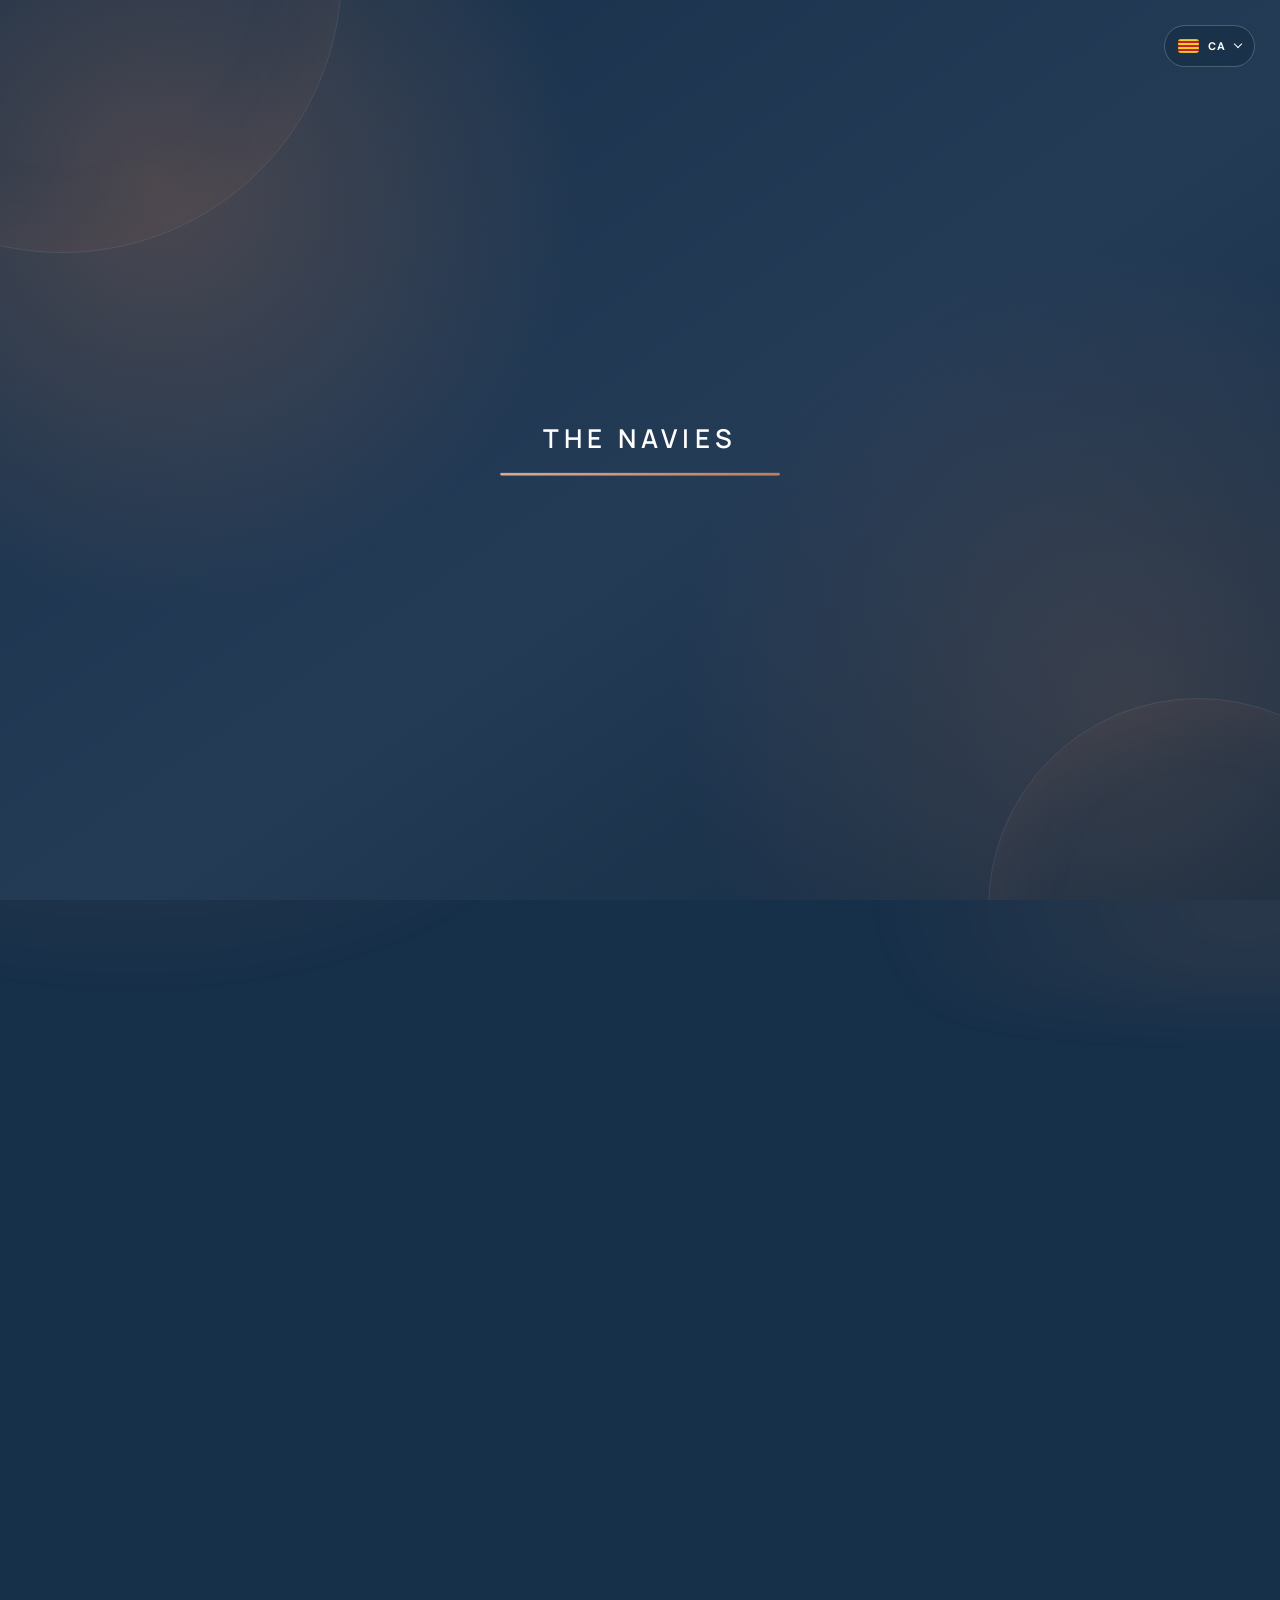
==== ca/index.html @ cb9a459d "Add files via upload" ====
<!doctype html>
<html lang="ca">
<head>
  <script>window.__naviesForcedLanguage="ca"</script>
  <meta charset="UTF-8">
  <meta name="viewport" content="width=device-width, initial-scale=1.0">
  <meta name="description" content="Set músics compartint un mateix escenari, donant nova vida als clàssics del rock i del pop amb energia, personalitat i un so propi. The Navies — Música en directe">
  <meta name="application-name" content="The Navies">
  <meta name="googlebot" content="notranslate">
  <meta property="og:site_name" content="The Navies">
  <meta property="og:title" content="The Navies">
  <meta property="og:type" content="website">
  <meta property="og:image" content="https://thenavies.com/icons/pwa-512.png">
  <meta property="og:locale" content="ca_ES">
  <meta name="twitter:title" content="The Navies">
  <meta name="twitter:image" content="https://thenavies.com/icons/pwa-512.png">
  <meta name="theme-color" content="#edf1f4">
  <meta http-equiv="Cache-Control" content="no-cache, no-store, must-revalidate">
  <meta http-equiv="Pragma" content="no-cache">
  <meta http-equiv="Expires" content="0">
  <meta name="navies-build" content="20261106-168">
  <title>The Navies</title>
  <link rel="canonical" href="https://thenavies.com/ca/">
  <link rel="alternate" hreflang="x-default" href="https://thenavies.com/">
  <link rel="alternate" hreflang="es" href="https://thenavies.com/es/">
  <link rel="alternate" hreflang="ca" href="https://thenavies.com/ca/">
  <link rel="alternate" hreflang="en" href="https://thenavies.com/en/">
  <link rel="alternate" hreflang="fr" href="https://thenavies.com/fr/">
  <link rel="alternate" hreflang="it" href="https://thenavies.com/it/">
  <link rel="icon" id="seasonal-favicon" href="../icons/favicon-512.png" type="image/png" sizes="512x512">
  <link rel="apple-touch-icon" href="../icons/apple-touch-icon-180.png?v=20261022-63" sizes="180x180">
  <link rel="manifest" href="../manifest.webmanifest?v=20261022-63">
  <meta name="apple-mobile-web-app-capable" content="yes">
  <meta name="apple-mobile-web-app-status-bar-style" content="default">
  <meta name="apple-mobile-web-app-title" content="The Navies">
  <script type="application/ld+json">
  {
    "@context": "https://schema.org",
    "@type": "MusicGroup",
    "@id": "https://thenavies.com/#music-group",
    "name": "The Navies",
    "url": "https://thenavies.com/",
    "logo": "https://thenavies.com/icons/pwa-512.png",
    "image": "https://thenavies.com/icons/pwa-512.png",
    "genre": ["Rock", "Pop", "Clásicos del rock y del pop", "Clàssics del rock i del pop", "Rock and pop classics"],
    "description": [
      { "@value": "Grupo de siete músicos jóvenes de La Sagrera que interpreta clásicos del rock y del pop en directo.", "@language": "es" },
      { "@value": "Grup de set músics joves de la Sagrera que interpreta clàssics del rock i del pop en directe.", "@language": "ca" },
      { "@value": "A seven-piece young band from La Sagrera performing rock and pop classics live.", "@language": "en" }
    ],
    "sameAs": [
      "https://instagram.com/thenaviesgroup",
      "https://youtube.com/@TheNavies"
    ]
  }
  </script>
  <script type="application/ld+json">
  {
    "@context": "https://schema.org",
    "@type": "WebSite",
    "@id": "https://thenavies.com/#website",
    "url": "https://thenavies.com/",
    "name": "The Navies",
    "alternateName": "The Navies",
    "publisher": { "@id": "https://thenavies.com/#music-group" }
  }
  </script>
  <script type="application/ld+json">
  {
    "@context": "https://schema.org",
    "@type": "WebPage",
    "@id": "https://thenavies.com/ca/#webpage",
    "url": "https://thenavies.com/ca/",
    "name": "The Navies",
    "headline": "The Navies",
    "isPartOf": { "@id": "https://thenavies.com/#website" },
    "about": { "@id": "https://thenavies.com/#music-group" },
    "primaryImageOfPage": { "@id": "https://thenavies.com/icons/pwa-512.png" }
  }
  </script>
  <style>html:not(.nav-ready) #main-nav>a::after{opacity:0!important}html.countdown-entry,html.countdown-entry body{background:#17304a!important}html.countdown-entry .countdown-landing{position:fixed;inset:0;background:#17304a}html.countdown-entry.countdown-entering .countdown-landing>*{visibility:hidden}@media(max-width:900px){html:not(.nav-ready) #main-nav{display:none!important}}</style>
  <script>if('scrollRestoration'in history)history.scrollRestoration='manual'</script>
  <script>try{const n=performance.getEntriesByType('navigation')[0],r=n&&n.type==='reload',c=!location.hash||location.hash==='#countdown',i=sessionStorage.getItem('the-navies-internal-navigation')==='1',v=sessionStorage.getItem('the-navies-countdown-revealed')==='1';if(c){document.documentElement.classList.add('countdown-entry');if(r||!(i&&v))document.documentElement.classList.add('countdown-welcome','countdown-entering','countdown-preloading')}}catch(e){}</script>
  <script>try{const b=document.querySelector('meta[name="navies-build"]').content;fetch(`${location.pathname}?comprobar=${Date.now()}`,{cache:'no-store'}).then(r=>r.text()).then(h=>{const n=h.match(/<meta name="navies-build" content="([^"]+)"/)?.[1];if(n&&n!==b){const u=new URL(location.href);u.searchParams.set('version',n);location.replace(u)}}).catch(()=>{})}catch(e){}</script>
  <script>try{const c={spring:'#F4A7C1',summer:'#FFD76A',autumn:'#C77B52',winter:'#A8DADC'},n=performance.getEntriesByType('navigation')[0],i=sessionStorage.getItem('the-navies-internal-navigation')==='1',k=i||(n&&n.type==='back_forward');sessionStorage.removeItem('the-navies-internal-navigation');if(!k)localStorage.removeItem('the-navies-season');const s=k&&localStorage.getItem('the-navies-season')||'autumn';window.__naviesInitialSeason=c[s]?s:'autumn';document.documentElement.dataset.season=window.__naviesInitialSeason;document.documentElement.style.setProperty('--accent',c[window.__naviesInitialSeason])}catch(e){document.documentElement.dataset.season='autumn'}</script>
  <link rel="preconnect" href="https://fonts.googleapis.com">
  <link rel="preconnect" href="https://fonts.gstatic.com" crossorigin>
  <link href="https://fonts.googleapis.com/css2?family=DM+Sans:wght@400;500;600&family=Manrope:wght@400;500;600;700&display=swap" rel="stylesheet">
  <link rel="preload" href="../script.js?v=20261106-168" as="script">
  <link rel="stylesheet" href="../styles.css?v=20261106-168">
  <link rel="stylesheet" href="../subpages.css?v=20261106-168">
  <script defer src="../script.js?v=20261106-168"></script>
  <script defer src="../admin-config.js?v=20261106-168"></script>
  <script defer src="../admin.js?v=20261106-168"></script>
  <script defer src="../portal.js?v=20261106-168"></script>
</head>
<body>
  <div class="noise" aria-hidden="true"></div>
  <div class="footer-quick-player quick-route-entering">
    <button class="footer-jump" type="button" aria-label="Abrir controles de música" aria-expanded="false"><svg class="footer-music-icon" viewBox="0 0 24 24" aria-hidden="true"><rect x="8" y="5" width="2.3" height="11" rx="1"/><rect x="17" y="3" width="2.3" height="11" rx="1"/><path d="M9 5 19 3v3L9 8Z"/><circle cx="6.8" cy="16.8" r="2.8"/><circle cx="15.8" cy="14.8" r="2.8"/></svg><svg class="footer-down-icon" viewBox="0 0 24 24" aria-hidden="true"><path d="m6 9 6 6 6-6"/></svg></button>
    <div class="footer-quick-menu"><button type="button" class="footer-quick-button footer-quick-toggle" aria-label="Reproducir música"><svg class="quick-play-icon" viewBox="0 0 24 24" aria-hidden="true"><path d="m8 5 11 7-11 7V5Z"/></svg><svg class="quick-pause-icon" viewBox="0 0 24 24" aria-hidden="true"><path d="M7 5h4v14H7zM13 5h4v14h-4z"/></svg></button><button type="button" class="footer-quick-button footer-quick-next" aria-label="Siguiente canción"><svg viewBox="0 0 24 24" aria-hidden="true"><path d="m12 7 7 5-7 5V7ZM5 7l7 5-7 5V7Z"/></svg></button></div>
    <span class="footer-quick-track" aria-live="polite"></span>
  </div>
  <section class="countdown-landing" id="countdown-landing" aria-labelledby="countdown-title">
    <div class="countdown-orb countdown-orb-one" aria-hidden="true"></div>
    <div class="countdown-orb countdown-orb-two" aria-hidden="true"></div>
    <div class="countdown-preloader" aria-hidden="true"><strong>THE NAVIES</strong><span><i></i></span></div>
    <div class="countdown-welcome-panel" id="countdown-welcome">
      <p class="countdown-welcome-eyebrow">THE NAVIES</p>
      <h2 data-i18n="countdownWelcomeTitle">Alguna cosa està a punt de sonar</h2>
      <p data-i18n="countdownWelcomeCopy">El 21 de novembre, set músics i un escenari t’esperen a Plaza Masadas. La resta, l’hauràs de descobrir en directe.</p>
      <button class="countdown-start" id="countdown-start" type="button"><span data-i18n="countdownWelcomeStart">Descobrir</span><span aria-hidden="true">→</span></button>
    </div>
    <div class="countdown-content">
      <p class="countdown-brand">THE NAVIES<span>.</span></p>
      <p class="countdown-kicker"><i></i><span data-i18n="countdownKicker">Pròxim concert</span></p>
      <h2 id="countdown-title" data-i18n="sagreraHomeName">Festes de La Sagrera</h2>
      <div class="countdown-event-details">
        <span><small data-i18n="countdownDateLabel">Data</small><strong data-i18n="countdownEventDate">21 DE NOVEMBRE</strong></span>
        <span><small data-i18n="countdownTimeLabel">Hora</small><strong data-i18n="countdownEventTime">13:30</strong></span>
        <span><small data-i18n="countdownPlaceLabel">Lloc</small><strong data-i18n="countdownEventVenue">PLAZA MASADAS</strong></span>
      </div>
      <div class="countdown-clock" role="timer" aria-label="Cuenta atrás para el concierto">
        <span><strong data-countdown-unit="days">00</strong><small data-i18n="countdownDays">Dies</small></span>
        <i>:</i>
        <span><strong data-countdown-unit="hours">00</strong><small data-i18n="countdownHours">Hores</small></span>
        <i>:</i>
        <span><strong data-countdown-unit="minutes">00</strong><small data-i18n="countdownMinutes">Minuts</small></span>
        <i>:</i>
        <span><strong data-countdown-unit="seconds">00</strong><small data-i18n="countdownSeconds">Segons</small></span>
      </div>
      <div class="countdown-actions">
        <button class="countdown-enter" id="countdown-enter" type="button"><span data-i18n="countdownEnter">Anar a l’inici</span><span>↗</span></button>
      </div>
    </div>
      <button class="countdown-volume" id="countdown-volume" type="button" aria-pressed="false" aria-label="Silenciar música">
        <svg viewBox="0 0 24 24" aria-hidden="true">
          <path class="speaker-body" d="M4 10v4h4l5 4V6l-5 4H4Z"></path>
          <path class="sound-wave" d="M16 9.2a4 4 0 0 1 0 5.6M18.5 6.8a7.3 7.3 0 0 1 0 10.4"></path>
          <path class="mute-slash" d="M5 5l14 14"></path>
        </svg>
      </button>
      <audio id="countdown-audio" preload="auto" playsinline></audio>
  </section>
  <header class="site-header">
    <div class="header-left">
      <div class="language-picker" id="language-picker">
      <button class="language-trigger" type="button" aria-expanded="false" aria-haspopup="listbox" aria-controls="language-menu" aria-label="Seleccionar idioma">
        <span class="flag flag-ca" aria-hidden="true"></span>
        <strong>CA</strong>
        <span class="language-chevron" aria-hidden="true"></span>
      </button>
      <div class="language-menu" id="language-menu" role="listbox" aria-label="Seleccionar idioma" hidden>
        <button type="button" role="option" data-language="ca" aria-selected="true"><span class="flag flag-ca" aria-hidden="true"></span><span>Català</span><small>CA</small></button>
        <button type="button" role="option" data-language="es" aria-selected="false"><span class="flag flag-es" aria-hidden="true"></span><span>Español</span><small>ES</small></button>
        <button type="button" role="option" data-language="en" aria-selected="false"><span class="flag flag-en" aria-hidden="true"></span><span>English</span><small>EN</small></button>
        <button type="button" role="option" data-language="fr" aria-selected="false"><span class="flag flag-fr" aria-hidden="true"></span><span>Français</span><small>FR</small></button>
        <button type="button" role="option" data-language="it" aria-selected="false"><span class="flag flag-it" aria-hidden="true"></span><span>Italiano</span><small>IT</small></button>
      </div>
      </div>
      
<button class="account-trigger" type="button" aria-label="Iniciar sesión"><span class="account-guest" aria-hidden="true"><svg viewBox="0 0 24 24"><circle cx="12" cy="8" r="3.25"></circle><path d="M5.5 19c.65-3.6 3-5.5 6.5-5.5s5.85 1.9 6.5 5.5"></path></svg></span><span class="account-avatar" hidden></span></button>
    </div>
    <h1 class="brand-heading brand-center"><a class="brand" href="#inicio" data-route="home" aria-label="The Navies, inicio">THE NAVIES<span aria-hidden="true">.</span></a></h1>
    <nav id="main-nav" aria-label="Navegación principal">
      <a href="#inicio" data-route="home" data-i18n="navHome">Inici</a>
      <a href="#navies-live" data-route="navies-live" data-i18n="navVideos">Navies Live</a>
      <a href="#espacio-navy" data-route="espacio-navy" data-i18n="navSpace">Espai Navy</a>
    </nav>
    <button class="menu-toggle" type="button" aria-expanded="false" aria-controls="main-nav">
      <span></span><span></span><span></span><span class="sr-only">Abrir menú</span>
    </button>
  </header>

  

  <main class="page-view" id="page-home" data-page-view="home">
    <section class="hero" id="inicio">
      <div class="hero-copy reveal">
        <p class="eyebrow"><span></span> <span data-i18n="genreLine">Rock · Pop · Clàssics</span></p>
        <p class="hero-title" data-i18n-html="heroTitle">Clàssics de sempre.<br><em>En directe, com mai.</em></p>
        <p class="hero-intro" data-i18n="heroIntro">Som set músics joves units per les ganes de tocar en directe i portar clàssics del rock i del pop a cada escenari amb energia i personalitat.</p>
        <div class="hero-actions" data-nosnippet>
          <a class="button button-primary" href="#directo" data-scroll-target="directo"><span data-i18n="nextShow">Pròxim concert</span> <span>↓</span></a>
        </div>
      </div>

      <div class="hero-art reveal" aria-label="Composición gráfica abstracta de The Navies">
        <div class="orbit orbit-one"></div>
        <div class="orbit orbit-two"></div>
        <div class="disc disc-back"><span>THE NAVIES — LIVE MUSIC</span></div>
        <div class="disc disc-front">
          <div class="wave" aria-hidden="true"><i></i><i></i><i></i><i></i><i></i><i></i><i></i><i></i><i></i><i></i><i></i></div>
          <b>TN</b><small>EST. 2026</small>
        </div>
        <div class="floating-note">PLAY IT<br><strong>LOUD</strong></div>
      </div>

    </section>

    <section class="next-show section-pad" id="directo">
      <div class="section-heading reveal">
        <p class="eyebrow"><span></span> <span data-i18n="liveLabel">En directe</span></p>
        <h2 data-i18n-html="liveTitle">El nostre pròxim concert<br>comença aquí.</h2>
      </div>

      <!-- EDITAR: Sustituye este bloque con los datos del próximo concierto -->
      <article class="featured-show reveal">
        <div class="date-block" data-nosnippet><strong>21</strong><span>NOV<br>2026</span></div>
        <div class="show-info">
          <span class="status" data-nosnippet><i></i><span data-i18n="nextShow">Pròxim concert</span></span>
          <h3 data-i18n="sagreraHomeName">Festes de La Sagrera</h3>
          <p><span data-i18n="time" data-nosnippet>13:30h</span><span data-nosnippet> · </span><span data-i18n="venue">Plaça Masadas</span></p>
        </div>
      </article>
      <div class="show-list reveal">
<article><time data-nosnippet><strong>—</strong><span class="date-meta"><b data-i18n="christmasMonth">DES</b><small>2026</small></span></time><div><h3 data-i18n="christmasTitle">Concert de Nadal</h3></div><span data-i18n="comingSoon" data-nosnippet>Pròximament</span></article>
        <article><time data-nosnippet><strong>—</strong><span class="date-meta"><b data-i18n="aprilMonth">ABR</b><small>2027</small></span></time><div><h3 data-i18n="springFestTitle">Festes de la Primavera</h3><p data-i18n="venue">Plaça Masadas</p></div><span data-i18n="comingSoon" data-nosnippet>Pròximament</span></article>
        <article><time data-nosnippet><strong>—</strong><span class="date-meta"><b data-i18n="juneMonth">JUN</b><small>2027</small></span></time><div><h3 data-i18n="endCourseTitle">Concert de Final de Curs</h3></div><span data-i18n="comingSoon" data-nosnippet>Pròximament</span></article>
      </div>
    </section>

    <section class="sound section-pad" id="sonido">
      <div class="sound-stage reveal">
        <div class="sound-copy">
          <p class="eyebrow light"><span></span> <span data-i18n="soundLabel">El nostre so</span></p>
          <h2 data-i18n-html="soundTitle">Bones cançons.<br><em>Millor en directe.</em></h2>
          <p data-i18n="soundBody">Una barreja de clàssics del rock, grans cançons pop i aquells himnes que tothom reconeix des del primer acord. Set músics, veus compartides i un directe pensat per connectar, cantar i gaudir junts.</p>
          <p class="sound-signature" data-i18n="soundSignature">Set músics · Un únic escenari</p>
          <p class="setlist-example"><small data-i18n="exampleNote">Exemples orientatius; el repertori pot variar.</small></p>
        </div>
        <div class="genre-stack" aria-label="Estilos musicales">
          <div><span>POP</span><strong>Shake It Off</strong><small data-i18n="popStyle">Pop enèrgic, ritme i una tornada per cantar plegats</small></div>
          <div><span>ROCK</span><strong>The Final Countdown</strong><small data-i18n="anthemStyle">Guitarres, teclats i tota la força d’un gran himne</small></div>
          <div><span data-i18n="classicLabel">CLÀSSIC</span><strong>Have You Ever Seen the Rain?</strong><small data-i18n="rockStyle">Una cançó atemporal, directa i reconeixible des del primer acord</small></div>
        </div>
      </div>
    </section>

    <section class="about section-pad" id="banda">
      <div class="about-copy reveal">
        <p class="eyebrow"><span></span> The band</p>
        <h2 data-i18n-html="bandTitle">Set músics.<br>Un sol corrent.</h2>
        <!-- EDITAR: Texto biográfico provisional -->
        <p data-i18n="bandBody">Som set joves apassionats per la música, units per les ganes de tocar, aprendre i gaudir junts sobre l’escenari. Cada veu i cada instrument formen part de The Navies amb el mateix pes.</p>
        <p class="band-collaboration" data-i18n-html="bcnIntro">En aquest camí comptem amb la col·laboració de <strong class="bcn-highlight">BCN Fusió</strong>, que ens acompanya i ens ajuda a continuar creixent com a banda.</p>
      </div>
      <div class="members">
        <article class="member reveal" role="button" tabindex="0" data-member="vocals"><div class="avatar"><span class="instrument-word" data-i18n="visualVocals">Veus</span></div><div><h3 data-i18n="groupVocals">Tres cantants</h3><p data-i18n="groupVocalsCopy">Tres veus per a melodies, harmonies i cors.</p></div></article>
        <article class="member reveal" role="button" tabindex="0" data-member="bass"><div class="avatar alt"><span class="instrument-word" data-i18n="visualBass">Baix</span></div><div><h3 data-i18n="groupBass">Una baixista</h3><p data-i18n="groupBassCopy">La base greu que uneix ritme i harmonia.</p></div></article>
        <article class="member reveal" role="button" tabindex="0" data-member="guitar"><div class="avatar warm"><span class="instrument-word" data-i18n="visualGuitar">Guitarra</span></div><div><h3 data-i18n="groupGuitar">Un guitarrista</h3><p data-i18n="groupGuitarCopy">Riffs, acords i el caràcter rock del grup.</p></div></article>
        <article class="member reveal" role="button" tabindex="0" data-member="keys"><div class="avatar pale"><span class="instrument-word" data-i18n="visualKeys">Teclats</span></div><div><h3 data-i18n="groupKeys">Pau Fermosel</h3><p data-i18n="groupKeysCopy">Pianos, sintetitzadors i capes de so.</p></div></article>
        <article class="member reveal" role="button" tabindex="0" data-member="drums"><div class="avatar"><span class="instrument-word" data-i18n="visualDrums">Bateria</span></div><div><h3 data-i18n="groupDrums">Pau Escobedo</h3><p data-i18n="groupDrumsCopy">El pols que sosté i impulsa tot el directe.</p></div></article>
      </div>
    </section>

    <section class="manifesto" aria-label="Manifiesto">
      <div class="marquee" aria-hidden="true"><span>TURN IT UP · THE NAVIES · LIVE &amp; LOUD · </span><span>TURN IT UP · THE NAVIES · LIVE &amp; LOUD · </span></div>
    </section>

    <section class="contact section-pad" id="contacto">
      <div class="contact-card reveal">
        <div class="contact-copy">
          <p class="eyebrow light"><span></span> <span data-i18n="contactLabel">Contacte</span></p>
          <h2 data-i18n-html="contactTitle">Parlem.</h2>
          <p data-i18n="contactBody">Si vols explicar-nos una proposta o parlar amb nosaltres, escriu-nos. Et respondrem tan aviat com sigui possible.</p>
          <a class="email-link" href="mailto:contacte@thenavies.com">contacte@thenavies.com <span>↗</span></a>
          <div class="socials">
            <a href="https://instagram.com/thenaviesgroup" target="_blank" rel="noopener" aria-label="Instagram de The Navies">Instagram ↗</a>
            <a href="https://youtube.com/@TheNavies" target="_blank" rel="noopener" aria-label="YouTube de The Navies">YouTube ↗</a>
          </div>
        </div>
        <form class="contact-form" id="contact-form">
          <div class="form-row form-row-names">
            <label><span data-i18n="formName">Nom</span><input name="name" type="text" autocomplete="given-name" required></label>
            <label><span data-i18n="formSurname">Cognoms</span><input name="surname" type="text" autocomplete="family-name" required></label>
          </div>
          <label><span data-i18n="formEmail">Correu electrònic</span><input name="email" type="email" autocomplete="email" required></label>
          <p class="form-label" data-i18n="formPhone">Telèfon (opcional)</p>
          <div class="phone-field">
            <label class="sr-only" for="phone-prefix" data-i18n="formPrefix">Prefix internacional</label>
            <select id="phone-prefix" name="phonePrefix" aria-label="Prefijo internacional">
              <option value="+34" selected>🇪🇸 +34</option>
              <option value="+376">🇦🇩 +376</option>
              <option value="+33">🇫🇷 +33</option>
              <option value="+39">🇮🇹 +39</option>
              <option value="+351">🇵🇹 +351</option>
              <option value="+44">🇬🇧 +44</option>
              <option value="+49">🇩🇪 +49</option>
              <option value="+41">🇨🇭 +41</option>
              <option value="+1">🇺🇸 +1</option>
            </select>
            <label class="sr-only" for="phone-number" data-i18n="formPhoneNumber">Número de telèfon</label>
            <input id="phone-number" name="phone" type="tel" autocomplete="tel-national" inputmode="tel">
          </div>
          <label><span data-i18n="formMessage">Missatge</span><textarea name="message" rows="5" required></textarea></label>
          <button class="form-submit" type="submit"><span data-i18n="formSubmit">Obrir el correu preparat</span> <span>↗</span></button>
          <p class="form-note" data-i18n="formNote">Revisaràs i enviaràs el missatge des de la teva aplicació de correu.</p>
        </form>
      </div>
    </section>
  </main>


  <section class="page-view subpage media-page" id="page-navies-live" data-page-view="navies-live" hidden>
    <div class="view-main"><section class="tv-coming-soon reveal"><p class="eyebrow light"><span></span> NAVIES LIVE</p><h1 data-i18n-html="tvSoonTitle">Estem afinant<br><em>la pantalla.</em></h1><p data-i18n="tvSoonCopy">Aviat publicarem aquí els primers vídeos de The Navies.</p><span class="tv-signal" aria-hidden="true"><i></i><i></i><i></i><i></i><i></i></span></section></div>
  </section>

  <section class="page-view subpage space-page" id="page-espacio-navy" data-page-view="espacio-navy" hidden>
    <div class="space-shell"><div class="space-entry"><div class="space-intro reveal"><div><p class="eyebrow"><span></span><span data-i18n="privateArea">Àrea privada de la banda</span></p><h1 data-i18n-html="spaceTitle">Espai<br><em>Navy.</em></h1><p data-i18n="spaceIntro">Partitures, repertoris i dates importants organitzats en un mateix lloc.</p></div></div>
    <section class="login-panel reveal" id="login"><h2 data-i18n="memberAccess">Accés de membres</h2><p data-i18n="loginCopy">Introdueix les credencials per accedir a l’espai intern.</p><form class="login-form" id="login-form"><input name="username" autocomplete="username" autocapitalize="none" spellcheck="false" placeholder="Usuario" required><input name="password" type="password" autocomplete="current-password" autocapitalize="none" spellcheck="false" placeholder="Contraseña" required><button type="submit" data-i18n="enterSpace">Entrar</button></form><p class="login-error" id="login-error" aria-live="polite"></p></section>
    </div>
    <section class="member-dashboard" id="member-dashboard" hidden>
      <div class="dashboard-bar reveal"><div><p class="eyebrow"><span></span><span data-i18n="memberArea">Espai de membres</span></p><h2><span data-i18n="hello">Hola</span>, <span id="member-name">Navy</span>.</h2></div></div>
      <div class="dashboard-grid">
        <article class="private-card repertoire-card reveal">
          <div class="card-heading"><div><p class="card-kicker">21 NOV · 2026</p><h3 data-i18n="sagreraFestName">Festes de La Sagrera 2026</h3></div><span class="concert-status" data-i18n="nextShow">Pròxim concert</span></div>
          <p data-i18n="concertScoresCopy">Partitures i materials organitzats segons el repertori del concert.</p>
          <div class="setlist">
            <div class="song-row"><span class="song-number">01</span><strong>Shake It Off</strong><div class="material-tags" data-score-song="shake-it-off"></div></div>
            <div class="song-row"><span class="song-number">02</span><strong>...Baby One More Time</strong><div class="material-tags" data-score-song="baby-one-more-time"></div></div>
            <div class="song-row"><span class="song-number">03</span><strong>Sweet Caroline</strong><div class="material-tags" data-score-song="sweet-caroline"></div></div>
            <div class="song-row"><span class="song-number">04</span><strong>Don't Look Back In Anger</strong><div class="material-tags" data-score-song="dont-look-back-in-anger"></div></div>
            <div class="song-row"><span class="song-number">05</span><strong>The Final Countdown</strong><div class="material-tags" data-score-song="the-final-countdown"></div></div>
            <div class="song-row"><span class="song-number">06</span><strong>Have You Ever Seen The Rain?</strong><div class="material-tags" data-score-song="have-you-ever-seen-the-rain"></div></div>
            <div class="song-row"><span class="song-number">07</span><strong>The Final Countdown (Reprise)</strong><div class="material-tags" data-score-song="the-final-countdown-reprise"></div></div>
          </div>
        </article>
        <article class="private-card calendar-card reveal">
          <div class="card-heading"><div><p class="card-kicker">OCT — NOV · 2026</p><h3 data-i18n="importantDates">Dates importants</h3></div></div>
          <p data-i18n="calendarCopy">Assajos i actuacions previstes per preparar les Festes de La Sagrera.</p>
          <div class="event-list">
            <div class="event-item"><time datetime="2026-10-16"><strong>16</strong><span>OCT</span></time><div><b data-i18n="rehearsal">Assaig</b><small data-i18n="rehearsalTime">17:30h</small></div></div>
            <div class="event-item"><time datetime="2026-10-23"><strong>23</strong><span>OCT</span></time><div><b data-i18n="rehearsal">Assaig</b><small data-i18n="rehearsalTime">17:30h</small></div></div>
            <div class="event-item"><time datetime="2026-11-06"><strong>06</strong><span>NOV</span></time><div><b data-i18n="rehearsal">Assaig</b><small data-i18n="rehearsalTime">17:30h</small></div></div>
            <div class="event-item"><time datetime="2026-11-07"><strong>07</strong><span>NOV</span></time><div><b data-i18n="extraRehearsal">Assaig Extra</b><small>18:00h</small></div></div>
            <div class="event-item"><time datetime="2026-11-13"><strong>13</strong><span>NOV</span></time><div><b data-i18n="rehearsal">Assaig</b><small data-i18n="rehearsalTime">17:30h</small></div></div>
            <div class="event-item"><time datetime="2026-11-14"><strong>14</strong><span>NOV</span></time><div><b data-i18n="extraRehearsal">Assaig Extra</b></div></div>
            <div class="event-item highlight"><time datetime="2026-11-20"><strong>20</strong><span>NOV</span></time><div><b data-i18n="dressRehearsal">Assaig General</b><small data-i18n="rehearsalTime">17:30h</small></div></div>
            <div class="event-item concert"><time datetime="2026-11-21"><strong>21</strong><span>NOV</span></time><div><b data-i18n="sagreraFestName">Festes de La Sagrera 2026</b><small>13:30h · Plaza Masadas</small></div></div>
          </div>
          <div class="calendar-useful-links">
          <h4 data-i18n="usefulLinks">Enlaces útiles</h4>
          <div class="useful-links-list">
            <a href="https://drive.google.com/drive/folders/1q_XGlt-PRw3ymWBn_mTIBS6Ul4XQuo0L?usp=drive_link" target="_blank" rel="noopener"><b>Google Drive</b><i aria-hidden="true">↗</i></a>
            <a href="https://open.spotify.com" target="_blank" rel="noopener"><b>Spotify</b><i aria-hidden="true">↗</i></a>
            <a href="https://music.apple.com" target="_blank" rel="noopener"><b>Apple Music</b><i aria-hidden="true">↗</i></a>
          </div>
          </div>
        </article>
      </div>
    </section></div>
  </section>

  <dialog class="audio-dialog" id="audio-dialog">
    <button class="audio-dialog-close" type="button" aria-label="Cerrar">×</button>
    <p class="eyebrow"><span></span> AUDIO DEL REPERTORIO</p>
    <div class="audio-art" aria-hidden="true"><span></span><span></span><span></span><span></span><span></span></div>
    <h2 id="audio-dialog-title">Canción</h2>
    <audio id="audio-player" controls preload="metadata"></audio>
    <a class="audio-dialog-download" id="audio-dialog-download" href="#" download>Descargar audio ↓</a>
  </dialog>

  <dialog class="member-dialog" id="member-dialog">
    <button class="dialog-close" type="button" aria-label="Cerrar">×</button>
    <p class="eyebrow"><span></span> <span data-i18n="memberLabel">La banda</span></p>
    <h2 id="dialog-name"></h2>
    <p class="dialog-bio" id="dialog-bio"></p>
    <a class="dialog-social" id="dialog-social" href="https://instagram.com/_pauescobedo" target="_blank" rel="noopener" hidden>Instagram Pau ↗</a>
    <small data-i18n="provisionalBio">Així es completa el so de The Navies.</small>
  </dialog>

  <footer>
    <a class="brand" href="#inicio" data-route="home">THE NAVIES<span>.</span></a>
    <p class="footer-copyright">© <span id="year"></span> The Navies<span data-i18n="rightsReserved">Tots els drets reservats</span></p>
    <p class="footer-credit"><span data-i18n="collaboration">Amb la col·laboració de</span> <a href="https://bcnfusio.cat" target="_blank" rel="noopener">BCN Fusió ↗</a></p>
  </footer>

</body>
</html>
---- styles.css ----
@property --accent {
  syntax: "<color>";
  inherits: true;
  initial-value: #C77B52;
}

:root {
  --ink: #243B56;
  --ink-deep: #0d2a43;
  --ink-soft: #45647b;
  --sky: #d8e5ec;
  --paper: #f4f6f5;
  --line: rgba(23, 60, 91, .16);
  --accent: #C77B52;
  --accent-disc: #A55332;
  --accent-contrast: #fff;
  --player-accent:#8E4328;
  --player-contrast:#fff;
  --lime: var(--accent);
  --white: #fff;
  --radius: 28px;
}
:root[data-season="spring"] { --accent-contrast:#0d2a43; --accent-disc:#C93F73; --player-accent:#F4A7C1; --player-contrast:#0d2a43; }
:root[data-season="summer"] { --accent-contrast:#0d2a43; --accent-disc:#D7A522; --player-accent:#FFD76A; --player-contrast:#0d2a43; }
:root[data-season="autumn"] { --accent-contrast:#fff; --accent-disc:#8E4328; --player-accent:#8E4328; --player-contrast:#fff; }
:root[data-season="winter"] { --accent-contrast:#0d2a43; --accent-disc:#287F9E; --player-accent:#A8DADC; --player-contrast:#0d2a43; }
:root.theme-ready { transition: --accent .45s ease; }

* { box-sizing: border-box; }
html { min-height:100%; scroll-behavior:smooth; scroll-padding-top:96px; scrollbar-width:thin; scrollbar-color:var(--accent-disc) color-mix(in srgb,var(--ink) 7%,var(--paper)); overscroll-behavior-y:none; background:var(--paper); -webkit-overflow-scrolling:touch; }
::-webkit-scrollbar { width:11px; }
::-webkit-scrollbar-track { background:color-mix(in srgb,var(--ink) 7%,var(--paper)); }
::-webkit-scrollbar-thumb { min-height:52px; border:3px solid color-mix(in srgb,var(--ink) 7%,var(--paper)); border-radius:999px; background:var(--accent-disc); }
::-webkit-scrollbar-thumb:hover { background:color-mix(in srgb,var(--accent-disc) 84%,var(--ink)); }
body { min-height:100%; margin: 0; color: var(--ink-deep); background:radial-gradient(circle at 92% 8%,color-mix(in srgb,var(--accent) 16%,transparent),transparent 25%),var(--paper); font-family: "DM Sans", sans-serif; overflow-x: hidden; overscroll-behavior-y:none; -webkit-overflow-scrolling:touch; }
body::after { content:""; position:fixed; inset:-12%; z-index:9; pointer-events:none; opacity:.72; background:radial-gradient(ellipse 34% 24% at 5% 18%,color-mix(in srgb,var(--accent) 18%,transparent),transparent 72%),radial-gradient(ellipse 30% 27% at 96% 33%,color-mix(in srgb,var(--accent) 16%,transparent),transparent 73%),radial-gradient(ellipse 38% 26% at 18% 79%,color-mix(in srgb,var(--accent) 14%,transparent),transparent 74%),radial-gradient(ellipse 32% 25% at 88% 91%,color-mix(in srgb,var(--accent) 17%,transparent),transparent 74%),radial-gradient(ellipse 26% 20% at 53% 57%,color-mix(in srgb,var(--accent) 10%,transparent),transparent 76%); filter:blur(28px); animation:seasonShimmer 16s ease-in-out infinite alternate; }
body.menu-open { overflow: hidden; }
a { color: inherit; text-decoration: none; }
button { font: inherit; }
::selection { background: var(--lime); color: var(--ink-deep); }
.sr-only { position: absolute; width: 1px; height: 1px; padding: 0; overflow: hidden; clip: rect(0,0,0,0); white-space: nowrap; border: 0; }
.noise { position: fixed; inset: 0; pointer-events: none; opacity: .032; z-index: 10; background-image: url("data:image/svg+xml,%3Csvg viewBox='0 0 180 180' xmlns='http://www.w3.org/2000/svg'%3E%3Cfilter id='n'%3E%3CfeTurbulence type='fractalNoise' baseFrequency='.9' numOctaves='3' stitchTiles='stitch'/%3E%3C/filter%3E%3Crect width='100%25' height='100%25' filter='url(%23n)' opacity='.8'/%3E%3C/svg%3E"); }

.countdown-landing { display:none; }
.countdown-opening .countdown-landing { position:fixed; inset:0; z-index:70; min-height:100svh; padding:clamp(92px,11vh,132px) clamp(22px,6vw,88px) clamp(22px,4vh,46px); display:grid; place-items:center; overflow:hidden; color:white; opacity:0; background:radial-gradient(circle at 12% 20%,color-mix(in srgb,var(--accent) 28%,transparent),transparent 32%),radial-gradient(circle at 88% 78%,color-mix(in srgb,var(--accent) 18%,transparent),transparent 34%),linear-gradient(145deg,#17304a,#243b56 54%,#142b42); transition:opacity .9s cubic-bezier(.16,1,.3,1); pointer-events:none; }
.countdown-opening.countdown-opening-active .countdown-landing { opacity:1; }
.countdown-opening .countdown-landing > * { visibility:hidden; }
.countdown-opening .page-view:not([hidden]),
.countdown-opening body > footer,
.countdown-opening .footer-quick-player { animation:siteSceneOut .72s ease both; }
.countdown-opening .footer-quick-player { opacity:0!important; visibility:hidden!important; animation:none!important; pointer-events:none!important; }
.site-returning .site-header,
.site-returning .page-view:not([hidden]),
.site-returning body > footer,
.site-returning .footer-quick-player { animation:siteSceneIn 1.05s cubic-bezier(.16,1,.3,1) both; }
.countdown-welcome-arriving .countdown-welcome-panel { animation:welcomePanelIn .85s cubic-bezier(.16,1,.3,1) both; }
.countdown-opening .site-header { z-index:80; height:auto; padding:25px; color:white; background:transparent!important; border:0!important; box-shadow:none!important; backdrop-filter:none!important; transform:none!important; }
.countdown-opening .site-header .brand-center,
.countdown-opening .site-header nav,
.countdown-opening .site-header .menu-toggle,
.countdown-opening .site-header .account-trigger { display:none!important; }
.countdown-opening .site-header .header-left { grid-column:1/-1; justify-self:end; animation:languageWithBackdrop .9s cubic-bezier(.16,1,.3,1) both; }
.countdown-opening .language-trigger { color:white; border-color:rgba(255,255,255,.22); background:rgba(20,43,66,.58); }
html.countdown-entry, html.countdown-entry body { height:100%; overflow:hidden; overscroll-behavior:none; background:#17304a; }
html.countdown-entry .countdown-landing, html.countdown-exiting .countdown-landing { position:fixed; inset:0; z-index:15; min-height:100svh; padding:clamp(92px,11vh,132px) clamp(22px,6vw,88px) clamp(22px,4vh,46px); display:grid; place-items:center; overflow:hidden; color:white; background:radial-gradient(circle at 12% 20%,color-mix(in srgb,var(--accent) 28%,transparent),transparent 32%),radial-gradient(circle at 88% 78%,color-mix(in srgb,var(--accent) 18%,transparent),transparent 34%),linear-gradient(145deg,#17304a,#243b56 54%,#142b42); transition:opacity 1.05s cubic-bezier(.16,1,.3,1),transform 1.05s cubic-bezier(.16,1,.3,1),filter 1.05s ease; }
html.countdown-exiting .countdown-landing { z-index:70; opacity:0; transform:scale(1.018); filter:blur(6px); pointer-events:none; }
html.countdown-entry.countdown-entering .countdown-landing { opacity:0; transform:scale(1.025); filter:blur(8px); }
html.countdown-entry .site-header { z-index:20; background:transparent!important; border:0!important; box-shadow:none!important; backdrop-filter:none!important; transform:none!important; }
html.countdown-entry .site-header { height:auto; padding:25px; }
html.countdown-entry .site-header .brand-center, html.countdown-entry .site-header nav, html.countdown-entry .site-header .menu-toggle, html.countdown-entry .site-header .account-trigger { display:none!important; }
html.countdown-entry .site-header .header-left { grid-column:1/-1; justify-self:end; }
html.countdown-entry main, html.countdown-entry .page-view, html.countdown-entry footer { visibility:hidden; }
.countdown-welcome-panel { position:absolute; z-index:3; inset:50% auto auto 50%; width:min(560px,calc(100% - 32px)); display:grid; justify-items:center; text-align:center; transform:translate(-50%,-50%); transition:opacity .75s ease,transform .75s cubic-bezier(.16,1,.3,1),visibility .75s; }
.countdown-preloader { position:absolute; z-index:4; inset:50% auto auto 50%; width:min(360px,calc(100% - 48px)); display:grid; justify-items:center; gap:22px; opacity:0; visibility:hidden; transform:translate(-50%,-47%); transition:opacity .55s ease,transform .65s cubic-bezier(.22,1,.36,1),visibility .55s; pointer-events:none; }
.countdown-preloader strong { color:white; font:600 clamp(18px,3vw,26px)/1 "Manrope",sans-serif; letter-spacing:.2em; }
.countdown-preloader span { width:min(280px,100%); height:3px; overflow:hidden; border-radius:999px; background:rgba(255,255,255,.14); }
.countdown-preloader i { width:100%; height:100%; display:block; border-radius:inherit; background:linear-gradient(90deg,color-mix(in srgb,var(--accent) 65%,white),var(--accent)); transform:scaleX(0); transform-origin:left center; will-change:transform; }
html.countdown-preloading .countdown-preloader { opacity:1; visibility:visible; transform:translate(-50%,-50%); }
html.countdown-preloading .countdown-preloader i { animation:countdownPreload 2.5s linear forwards; }
html.countdown-preloading .countdown-welcome-panel { opacity:0; visibility:hidden; transform:translate(-50%,-46%); }
@keyframes countdownPreload { from { transform:scaleX(0); } to { transform:scaleX(1); } }
@keyframes siteSceneOut { from { opacity:1; } to { opacity:0; } }
@keyframes siteSceneIn { from { opacity:0; } to { opacity:1; } }
@keyframes welcomePanelIn { from { opacity:0; transform:translate(-50%,-46%) scale(.985); } to { opacity:1; transform:translate(-50%,-50%) scale(1); } }
@keyframes languageWithBackdrop { from { opacity:.28; transform:translateY(-5px); } to { opacity:1; transform:none; } }
.countdown-welcome-eyebrow { margin:0 0 13px; color:color-mix(in srgb,var(--accent) 78%,white); font:700 10px/1 "Manrope",sans-serif; letter-spacing:.2em; }
.countdown-welcome-panel h2 { margin:0; color:white; font-size:clamp(38px,6vw,68px); line-height:1; }
.countdown-welcome-panel p:not(.countdown-welcome-eyebrow) { max-width:430px; margin:18px auto 28px; color:#b9cbd6; font-size:clamp(14px,1.5vw,17px); line-height:1.65; }
.countdown-start { min-height:50px; padding:0 23px; border:1px solid var(--accent); border-radius:999px; display:inline-flex; align-items:center; gap:30px; color:white; background:color-mix(in srgb,var(--accent) 22%,#18314a); font:700 12px/1 "DM Sans",sans-serif; cursor:pointer; transition:transform .25s ease,background .25s ease; }
.countdown-start:hover { transform:translateY(-2px); background:color-mix(in srgb,var(--accent) 32%,#18314a); }
.countdown-start:disabled { pointer-events:none; }
.countdown-content { transition:opacity .75s ease,transform .75s cubic-bezier(.16,1,.3,1),visibility .75s; }
html.countdown-welcome .countdown-content { opacity:0; visibility:hidden; transform:translateY(20px); }
html.countdown-entry:not(.countdown-welcome) .countdown-welcome-panel { opacity:0; visibility:hidden; transform:translate(-50%,-46%); }
html.countdown-entry .language-trigger { color:white; border-color:rgba(255,255,255,.22); background:rgba(20,43,66,.58); }
html.countdown-entry .language-trigger:hover, html.countdown-entry .language-trigger[aria-expanded="true"] { color:white; border-color:color-mix(in srgb,var(--accent) 55%,white); background:rgba(28,53,77,.88); box-shadow:0 12px 32px rgba(4,20,34,.24); }
html.countdown-entry .language-menu { border-color:rgba(255,255,255,.14); color:white; background:rgba(20,43,66,.96); box-shadow:0 22px 60px rgba(3,16,28,.36); }
html.countdown-entry .language-menu button { color:white; }
html.countdown-entry .language-menu button:hover, html.countdown-entry .language-menu button:focus-visible { background:rgba(255,255,255,.09); }
html.countdown-entry .language-menu button[aria-selected="true"] { color:#17304a; background:var(--accent); }
.countdown-content { position:relative; z-index:2; width:min(1040px,100%); text-align:center; }
.countdown-brand { margin:0 0 clamp(18px,3vh,34px); font:700 13px/1 "Manrope",sans-serif; letter-spacing:.2em; }
.countdown-brand span { color:var(--accent); }
.countdown-kicker { margin:0 0 14px; display:flex; justify-content:center; align-items:center; gap:10px; color:#b9cbd6; font-size:10px; font-weight:700; letter-spacing:.18em; text-transform:uppercase; }
.countdown-kicker i { width:26px; height:2px; border-radius:99px; background:var(--accent); }
.countdown-content h2 { margin:0 auto; max-width:900px; color:white; font-size:clamp(34px,5.5vw,76px); line-height:.98; }
.countdown-event-details { width:min(760px,100%); margin:clamp(22px,3.5vh,38px) auto 0; display:grid; grid-template-columns:repeat(3,1fr); border:1px solid rgba(255,255,255,.16); border-radius:18px; background:rgba(255,255,255,.055); backdrop-filter:blur(14px); }
.countdown-event-details > span { min-width:0; padding:14px 18px; display:grid; gap:5px; }
.countdown-event-details > span + span { border-left:1px solid rgba(255,255,255,.14); }
.countdown-event-details small { color:#9fb4c1; font-size:9px; font-weight:700; letter-spacing:.14em; text-transform:uppercase; }
.countdown-event-details strong { overflow-wrap:anywhere; color:white; font:600 clamp(12px,1.4vw,16px)/1.25 "Manrope",sans-serif; }
.countdown-clock { margin:clamp(26px,4vh,46px) auto clamp(24px,3.5vh,38px); display:flex; justify-content:center; align-items:flex-start; gap:clamp(6px,1.7vw,24px); }
.countdown-clock > span { min-width:clamp(58px,10vw,124px); display:grid; gap:8px; }
.countdown-clock strong { font:500 clamp(42px,8.3vw,112px)/.82 "Manrope",sans-serif; letter-spacing:-.075em; font-variant-numeric:tabular-nums; }
.countdown-clock small { color:#9fb4c1; font-size:9px; font-weight:700; letter-spacing:.13em; text-transform:uppercase; }
.countdown-clock > i { color:color-mix(in srgb,var(--accent) 70%,white); font:400 clamp(28px,5vw,68px)/.75 Georgia,serif; }
.countdown-actions { display:flex; justify-content:center; gap:12px; }
.countdown-actions button { min-height:48px; padding:0 19px; border-radius:999px; display:inline-flex; align-items:center; justify-content:center; gap:18px; color:white; font-size:12px; font-weight:700; cursor:pointer; transition:transform .25s ease,background .25s ease,border-color .25s ease; }
.countdown-enter { border:1px solid var(--accent); background:color-mix(in srgb,var(--accent) 22%,#18314a); }
.countdown-actions button:hover { transform:translateY(-2px); background:color-mix(in srgb,var(--accent) 30%,#18314a); }
.countdown-sound-control { position:fixed; left:clamp(18px,3vw,38px); bottom:clamp(18px,3vw,34px); z-index:4; height:46px; max-width:calc(100vw - 36px); border:1px solid rgba(255,255,255,.22); border-radius:999px; display:flex; align-items:center; color:white; background:rgba(20,43,66,.68); box-shadow:0 14px 34px rgba(4,20,34,.16); backdrop-filter:blur(14px); transition:opacity .3s ease,transform .3s ease,background .25s ease,border-color .25s ease; }
.countdown-sound-control:hover { border-color:color-mix(in srgb,var(--accent) 55%,white); background:rgba(28,53,77,.88); }
.countdown-volume { position:relative; flex:0 0 44px; width:44px; height:44px; padding:0; border:0; border-radius:50%; display:grid; place-items:center; color:white; background:transparent; cursor:pointer; transition:color .25s ease,transform .25s ease; }
.countdown-landing > .countdown-volume { opacity:0; }
.countdown-volume:hover { transform:scale(1.04); }
.countdown-volume svg { width:19px; height:19px; overflow:visible; }
.countdown-volume .speaker-body { fill:currentColor; stroke:none; }
.countdown-volume .sound-wave, .countdown-volume .mute-slash { fill:none; stroke:currentColor; stroke-width:1.7; stroke-linecap:round; stroke-linejoin:round; }
.countdown-volume .mute-slash { display:none; color:var(--accent); stroke-width:2.2; }
.countdown-volume.is-muted .sound-wave { display:none; }
.countdown-volume.is-muted .mute-slash { display:block; }
html.countdown-opening .countdown-sound-control,
html.countdown-welcome .countdown-sound-control { opacity:0!important; visibility:hidden!important; pointer-events:none!important; transform:translateY(8px); }
.countdown-track-notice { max-width:0; min-width:0; padding:0; display:block; color:white; font-size:11px; font-weight:650; white-space:nowrap; overflow:hidden; text-overflow:ellipsis; opacity:0; transform:translateX(-7px); transition:max-width .48s cubic-bezier(.22,1,.36,1),padding .42s cubic-bezier(.22,1,.36,1),opacity .25s ease,transform .42s cubic-bezier(.22,1,.36,1); pointer-events:none; }
.countdown-track-notice.is-visible { max-width:min(350px,calc(100vw - 104px)); padding:0 17px 0 3px; opacity:1; transform:translateX(0); }
.countdown-orb { position:absolute; border-radius:50%; border:1px solid rgba(255,255,255,.09); pointer-events:none; }
.countdown-orb-one { width:min(46vw,560px); aspect-ratio:1; left:-17vw; top:-24vw; box-shadow:inset 0 0 90px color-mix(in srgb,var(--accent) 13%,transparent); }
.countdown-orb-two { width:min(34vw,420px); aspect-ratio:1; right:-10vw; bottom:-17vw; box-shadow:inset 0 0 80px color-mix(in srgb,var(--accent) 12%,transparent); }

@media (max-height:700px) {
  html.countdown-entry .countdown-landing, html.countdown-exiting .countdown-landing { padding-top:78px; padding-bottom:12px; }
  .countdown-brand { margin-bottom:12px; }
  .countdown-kicker { margin-bottom:8px; }
  .countdown-content h2 { font-size:clamp(29px,5vw,52px); }
  .countdown-event-details { margin-top:14px; }
  .countdown-event-details > span { padding-top:8px; padding-bottom:8px; }
  .countdown-clock { margin-top:18px; margin-bottom:18px; }
  .countdown-clock strong { font-size:clamp(36px,7vw,72px); }
  .countdown-actions button { min-height:42px; }
}

.site-header { height: 92px; padding: 0 clamp(24px, 4.5vw, 72px); display: grid; grid-template-columns: 1fr auto 1fr; align-items: center; position: fixed; inset: 0 0 auto; z-index: 20; background: rgba(244,246,245,.76); border-bottom: 1px solid color-mix(in srgb,var(--ink) 10%,transparent); backdrop-filter: blur(18px); will-change:transform; transition:transform .56s cubic-bezier(.22,1,.36,1),background .38s ease,border-color .38s ease,box-shadow .38s ease; }
.site-header.header-scrolled { background: rgba(244,246,245,.92); border-color: var(--line); box-shadow: 0 10px 35px rgba(13,42,67,.06); }
.site-header.header-hidden { transform: translateY(-110%); }
.brand-heading { max-width:none; margin:0; font-size:inherit; line-height:1; }
.brand { font: 700 18px/1 "Manrope", sans-serif; letter-spacing: -.04em; }
.brand span { color:var(--accent); }
.brand-center { grid-column: 2; justify-self: center; }
.header-left { grid-column: 3; grid-row: 1; justify-self: end; display: flex; align-items: center; gap: 12px; min-width: 0; transition:opacity .7s ease,transform .75s cubic-bezier(.16,1,.3,1); }
nav { grid-column: 1; grid-row: 1; justify-self: start; display: flex; align-items: center; gap: clamp(18px, 2.2vw, 34px); font-size: 13px; font-weight: 600; }
nav > a:not(.nav-cta) { position: relative; }
nav > a:not(.nav-cta)::after { content:""; position:absolute; height:2px; left:0; right:100%; bottom:-6px; border-radius:99px; background:var(--accent); transition:right .25s ease; }
nav > a:hover::after, nav > a.active::after { right: 0; }
.nav-cta { border: 1px solid var(--line); border-radius: 999px; padding: 12px 17px; transition: background .2s, color .2s, transform .2s; }
.nav-cta:hover { color: white; background: var(--ink); transform: translateY(-2px); }
.language-picker { position: relative; }
.language-trigger { min-width: 88px; height: 42px; padding: 0 13px; border:1px solid color-mix(in srgb,var(--accent) 18%,var(--line)); border-radius: 999px; display: flex; align-items: center; gap: 9px; color: var(--ink); background:color-mix(in srgb,var(--accent) 9%,rgba(255,255,255,.94)); backdrop-filter: blur(12px); cursor: pointer; transition: background .2s, border-color .2s, box-shadow .2s; }
.language-trigger:hover, .language-trigger[aria-expanded="true"] { background:color-mix(in srgb,var(--accent) 14%,rgba(255,255,255,.96)); border-color:color-mix(in srgb,var(--accent) 34%,var(--line)); box-shadow: 0 9px 24px rgba(23,60,91,.1); }
.site-header.header-scrolled .language-trigger { border-color:var(--line); background:transparent; }
.site-header.header-scrolled .language-trigger:hover,
.site-header.header-scrolled .language-trigger[aria-expanded="true"] { border-color:rgba(23,60,91,.24); background:rgba(255,255,255,.48); }
body.route-media .site-header.header-scrolled .language-trigger { border-color:rgba(255,255,255,.16); background:transparent; }
body.route-media .site-header.header-scrolled .language-trigger:hover,
body.route-media .site-header.header-scrolled .language-trigger[aria-expanded="true"] { border-color:rgba(255,255,255,.24); background:rgba(255,255,255,.1); }
.language-trigger strong { font-size: 11px; line-height: 1; letter-spacing: .08em; }
.language-chevron { width: 6px; height: 6px; margin-left: auto; border-right: 1.5px solid currentColor; border-bottom: 1.5px solid currentColor; transform: translateY(-2px) rotate(45deg); transition: transform .2s; }
.language-trigger[aria-expanded="true"] .language-chevron { transform: translateY(2px) rotate(225deg); }
.language-menu { position: absolute; top: calc(100% + 9px); right: 0; width: 170px; padding: 7px; border: 1px solid var(--line); border-radius: 17px; background: rgba(250,251,250,.96); box-shadow: 0 18px 55px rgba(13,42,67,.16); backdrop-filter: blur(18px); }
.language-menu[hidden] { display: none; }
.language-menu button { width: 100%; min-height: 40px; padding: 0 10px; border: 0; border-radius: 11px; display: grid; grid-template-columns: 22px 1fr auto; gap: 9px; align-items: center; color: var(--ink-deep); background: transparent; cursor: pointer; text-align: left; }
.language-menu button:hover, .language-menu button:focus-visible { background: rgba(216,229,236,.55); outline: none; }
.language-menu button[aria-selected="true"] { background: var(--ink); color: white; }
.language-menu button span:nth-child(2) { font-size: 12px; font-weight: 600; }
.language-menu small { font-size: 9px; font-weight: 700; letter-spacing: .08em; opacity: .58; }
.flag { width: 21px; height: 14px; border-radius: 3px; display: inline-block; flex: 0 0 auto; box-shadow: inset 0 0 0 1px rgba(13,42,67,.12); overflow: hidden; }
.flag-es { background: linear-gradient(#aa151b 0 25%, #f1bf00 25% 75%, #aa151b 75%); }
.flag-ca { background: repeating-linear-gradient(to bottom, #f4ce21 0 2px, #c51f2b 2px 4px); }
.flag-it { background: linear-gradient(to right, #15925a 0 33.333%, #fff 33.333% 66.666%, #d52b3b 66.666%); }
.flag-fr { background: linear-gradient(to right, #1c3f8e 0 33.333%, #fff 33.333% 66.666%, #e13948 66.666%); }
.flag-en { background: linear-gradient(33deg, transparent 42%, #fff 42% 48%, #c8102e 48% 52%, #fff 52% 58%, transparent 58%), linear-gradient(-33deg, transparent 42%, #fff 42% 48%, #c8102e 48% 52%, #fff 52% 58%, transparent 58%), linear-gradient(to right, transparent 39%, #fff 39% 45%, #c8102e 45% 55%, #fff 55% 61%, transparent 61%), linear-gradient(to bottom, transparent 34%, #fff 34% 42%, #c8102e 42% 58%, #fff 58% 66%, transparent 66%), #21468b; }
.header-icon { width: 42px; height: 42px; padding: 0; border: 1px solid var(--line); border-radius: 50%; display: grid; place-items: center; color: var(--ink); background: rgba(255,255,255,.64); cursor: pointer; transition: transform .2s, background .2s; }
.header-icon:hover { transform: translateY(-2px); background: white; }
.header-icon svg { width: 17px; height: 17px; fill: none; stroke: currentColor; stroke-width: 1.7; stroke-linecap: round; }
.login-link { font-size: 11px; font-weight: 700; white-space: nowrap; }
.menu-toggle { display: none; }
.search-dialog { width: min(650px, calc(100% - 32px)); padding: clamp(30px, 5vw, 58px); border: 0; border-radius: 28px; color: var(--ink-deep); background: var(--paper); box-shadow: 0 35px 100px rgba(8,31,48,.35); }
.search-dialog::backdrop { background: rgba(9,30,45,.66); backdrop-filter: blur(7px); }
.search-close { position: absolute; right: 18px; top: 18px; width: 40px; height: 40px; border: 1px solid var(--line); border-radius: 50%; background: transparent; color: var(--ink); font-size: 24px; cursor: pointer; }
.search-form { display: grid; grid-template-columns: 1fr 54px; gap: 10px; }
.search-form input { min-width: 0; border: 1px solid var(--line); border-radius: 16px; padding: 17px 18px; color: var(--ink-deep); background: white; font: 500 16px/1.3 "DM Sans", sans-serif; outline: none; }
.search-form input:focus { border-color: var(--ink); }
.search-form button { border: 0; border-radius: 16px; color: white; background: var(--ink); font-size: 20px; cursor: pointer; }
.search-help { margin: 14px 0 0; color: var(--ink-soft); font-size: 12px; line-height: 1.5; }

.hero { min-height: min(900px, 100svh); padding: 150px clamp(24px, 7vw, 112px) 70px; display: grid; grid-template-columns: minmax(0, 1.04fr) minmax(360px, .96fr); align-items: center; gap: 5vw; position: relative; background: radial-gradient(circle at 83% 20%, color-mix(in srgb,var(--accent) 31%,#d8e5ec), transparent 29%), linear-gradient(125deg, #f7f8f6, color-mix(in srgb,var(--accent) 8%,#edf1f2)); }
.eyebrow { margin: 0 0 28px; display: flex; gap: 10px; align-items: center; color: var(--ink-soft); font-size: 11px; font-weight: 700; letter-spacing: .16em; text-transform: uppercase; }
.eyebrow > span:first-child { flex:0 0 28px; width:28px; height:2px; border-radius:99px; background:var(--accent); }
h1, h2 { font-family: "Manrope", sans-serif; font-weight: 500; letter-spacing: -.065em; margin: 0; }
h1 { font-size: clamp(46px, 5.7vw, 84px); line-height: 1.01; max-width: 820px; }
.hero-title { max-width:820px; margin:0; font:500 clamp(46px,5.7vw,84px)/1.01 "Manrope",sans-serif; letter-spacing:-.065em; }
h1 em, h2 em { font-family: Georgia, serif; font-weight: 400; letter-spacing: -.055em; }
h1 em, .hero-title em, .sound-copy h2 em, .subpage-intro h1 em, .tv-coming-soon h1 em { padding:0 .05em .04em; background:linear-gradient(178deg,transparent 0 63%,color-mix(in srgb,var(--accent) 48%,transparent) 63% 88%,transparent 88%); box-decoration-break:clone; -webkit-box-decoration-break:clone; }
.hero-title em { font-family:Georgia,serif; font-weight:400; letter-spacing:-.055em; }
.hero-intro { max-width: 610px; margin: 30px 0 0; color: var(--ink-soft); font-size: clamp(16px, 1.25vw, 19px); line-height: 1.65; }
.hero-actions { margin-top: 42px; display: flex; align-items: center; gap: 30px; }
.button { display: inline-flex; align-items: center; justify-content: center; gap: 28px; padding: 17px 22px; border-radius: 999px; font-size: 13px; font-weight: 600; }
.button-primary { border:1px solid var(--accent-disc); color:var(--ink); background:color-mix(in srgb,var(--accent) 20%,white); box-shadow:inset 0 0 0 1px color-mix(in srgb,var(--accent) 18%,transparent); transition:transform .2s,box-shadow .2s,background .2s; }
.button-primary:hover { transform:translateY(-3px); background:color-mix(in srgb,var(--accent) 31%,white); box-shadow:0 12px 30px color-mix(in srgb,var(--accent) 20%,rgba(13,42,67,.1)); }
.hero-actions .button-primary { border-color:var(--ink); color:white; background:var(--ink); box-shadow:0 10px 26px rgba(13,42,67,.14); }
.hero-actions .button-primary:hover { color:white; background:var(--ink-deep); box-shadow:0 14px 32px rgba(13,42,67,.22); }
.text-link { font-size: 13px; font-weight: 600; border-bottom: 1px solid var(--line); padding-bottom: 5px; }
.text-link span { display: inline-block; transition: transform .2s; }
.text-link:hover span { transform: translate(3px,-3px); }

.hero-art { position: relative; aspect-ratio: 1 / 1; max-width: 590px; width: 100%; justify-self: end; isolation: isolate; }
.disc { position: absolute; border-radius: 50%; display: grid; place-items: center; }
.disc-back { width:74%; aspect-ratio:1; right:0; top:4%; z-index:10; color:white; background:linear-gradient(145deg,color-mix(in srgb,var(--accent-disc) 76%,white),var(--accent-disc)); box-shadow:inset -18px -22px 50px color-mix(in srgb,var(--ink) 24%,transparent),0 25px 80px color-mix(in srgb,var(--accent-disc) 28%,transparent); transform:rotate(10deg); }
.disc-back::after { content: ""; width: 22%; height: 22%; border-radius: 50%; background: var(--paper); box-shadow: inset 0 3px 8px rgba(0,0,0,.1); }
.disc-back span { position:absolute; top:12%; font:500 9px/1 "DM Sans",sans-serif; letter-spacing:.28em; }
.disc-front { width:62%; aspect-ratio:1; left:2%; bottom:0; z-index:11; overflow:hidden; color:white; background:radial-gradient(circle at 72% 23%,color-mix(in srgb,var(--accent) 62%,var(--ink)) 0 7%,transparent 8%),linear-gradient(145deg,var(--ink),var(--ink-deep)); box-shadow:0 32px 70px rgba(13,42,67,.3); animation:drift 8s ease-in-out infinite; }
.disc-front::before { content: ""; position: absolute; inset: 9%; border: 1px solid rgba(255,255,255,.17); border-radius: 50%; }
.disc-front b { font: 500 clamp(62px, 9vw, 132px)/1 "Manrope", sans-serif; letter-spacing: -.12em; transform: translateX(-5%); }
.disc-front small { position: absolute; bottom: 18%; letter-spacing: .3em; font-size: 8px; }
.wave { position: absolute; top: 18%; display: flex; align-items: center; gap: 3px; height: 30px; }
.wave i { display: block; width: 2px; height: 8px; background: var(--lime); border-radius: 2px; animation: wave 1.4s ease-in-out infinite alternate; }
.wave i:nth-child(3n) { height: 23px; animation-delay: -.4s; }.wave i:nth-child(2n) { height: 15px; animation-delay: -.8s; }
.floating-note { position: absolute; right: -2%; bottom: 14%; z-index:12; width: 114px; height: 78px; border: 1px solid rgba(23,60,91,.2); border-radius: 16px; display: grid; place-content: center; background: rgba(255,255,255,.55); backdrop-filter: blur(12px); font-size: 9px; letter-spacing: .16em; line-height: 1.5; transform: rotate(6deg); }
.floating-note strong { font-size: 17px; letter-spacing: .03em; }
.orbit { position: absolute; border: 1px solid rgba(23,60,91,.14); border-radius: 50%; }
.orbit-one { width: 84%; height: 42%; top: 26%; left: 4%; transform: rotate(-25deg); }
.orbit-two { width: 94%; height: 48%; top: 22%; left: -2%; transform: rotate(38deg); }
.footer-quick-player { position:fixed; left:clamp(14px,2.4vw,35px); bottom:clamp(14px,2.4vw,28px); z-index:14; width:42px; height:42px; display:grid; place-items:center; transition:opacity .28s ease,visibility .28s ease,transform .32s cubic-bezier(.22,1,.36,1); }
.footer-quick-player.quick-route-entering { animation:routePageIn .72s cubic-bezier(.16,1,.3,1) both; }
.footer-jump { position:relative; z-index:2; width:42px; height:42px; padding:0; border:1px solid color-mix(in srgb,var(--player-accent) 30%,var(--line)); border-radius:50%; display:grid; place-items:center; color:color-mix(in srgb,var(--player-accent) 72%,var(--ink)); background:color-mix(in srgb,var(--accent) 9%,rgba(255,255,255,.94)); box-shadow:0 8px 22px rgba(13,42,67,.1); backdrop-filter:blur(14px); cursor:pointer; transition:transform .3s cubic-bezier(.22,1,.36,1),color .25s ease,background .25s ease,border-color .25s ease,box-shadow .3s ease; }
.footer-jump:hover { transform:translateY(-3px); color:var(--player-contrast); background:var(--player-accent); border-color:var(--player-accent); box-shadow:0 13px 30px color-mix(in srgb,var(--player-accent) 28%,rgba(13,42,67,.14)); }
.footer-jump svg { width:19px; height:19px; overflow:visible; fill:currentColor; stroke:none; transition:opacity .2s ease,transform .32s cubic-bezier(.22,1,.36,1); }
.footer-jump .footer-down-icon { display:none; fill:none; stroke:currentColor; stroke-width:2; }
.footer-quick-player.is-open .footer-music-icon { display:none; }
.footer-quick-player.is-open .footer-down-icon { display:block; }
.footer-quick-menu { position:absolute; left:50%; bottom:calc(100% + 8px); width:42px; max-height:0; padding:0 4px; border:1px solid transparent; border-radius:999px; display:flex; flex-direction:column-reverse; align-items:center; gap:3px; overflow:hidden; opacity:0; transform:translate(-50%,8px) scale(.94); pointer-events:none; background:color-mix(in srgb,var(--accent) 9%,rgba(255,255,255,.94)); backdrop-filter:blur(15px); transition:max-height .42s cubic-bezier(.22,1,.36,1),padding .38s cubic-bezier(.22,1,.36,1),opacity .22s ease,transform .42s cubic-bezier(.22,1,.36,1),border-color .3s ease,box-shadow .3s ease; }
.footer-quick-player.is-open .footer-quick-menu { max-height:80px; padding:5px 4px; border-color:color-mix(in srgb,var(--accent) 34%,var(--line)); opacity:1; transform:translate(-50%,0) scale(1); pointer-events:auto; box-shadow:0 12px 30px rgba(13,42,67,.14); }
.footer-quick-button { flex:0 0 31px; width:31px; height:31px; padding:0; border:0; border-radius:50%; display:grid; place-items:center; color:var(--ink); background:transparent; cursor:pointer; transition:color .22s ease,background .22s ease,transform .25s cubic-bezier(.22,1,.36,1); }
.footer-quick-button:hover { color:color-mix(in srgb,var(--player-accent) 72%,var(--ink)); background:color-mix(in srgb,var(--player-accent) 18%,transparent); transform:translateY(-1px); }
.footer-quick-button svg { width:15px; height:15px; fill:currentColor; }
.footer-quick-toggle .quick-pause-icon { display:none; }
.footer-quick-toggle.is-playing .quick-play-icon { display:none; }
.footer-quick-toggle.is-playing .quick-pause-icon { display:block; }
.footer-quick-track { position:absolute; left:21px; bottom:0; z-index:1; width:max-content; max-width:0; height:42px; padding:0; border:1px solid transparent; border-radius:0 999px 999px 0; display:flex; align-items:center; color:var(--ink); background:color-mix(in srgb,var(--accent) 9%,rgba(255,255,255,.94)); box-shadow:0 9px 24px rgba(13,42,67,.1); backdrop-filter:blur(14px); font-size:10px; font-weight:650; white-space:nowrap; overflow:hidden; text-overflow:ellipsis; opacity:0; transform:translateX(-12px); transform-origin:left center; pointer-events:none; transition:max-width .48s cubic-bezier(.22,1,.36,1),padding .42s cubic-bezier(.22,1,.36,1),opacity .24s ease,transform .42s cubic-bezier(.22,1,.36,1),border-color .3s ease; }
.footer-quick-track.is-visible { max-width:calc(100vw - 52px); padding:0 15px 0 29px; border-color:var(--line); opacity:1; transform:none; }
.footer-quick-player.track-visible .footer-quick-track { left:0; border-radius:999px; padding-left:54px; }
.footer-quick-player.track-visible .footer-jump { border-color:transparent; background:transparent; box-shadow:none; backdrop-filter:none; }
.footer-quick-player.track-visible .footer-jump:hover { transform:none; color:var(--player-contrast); background:var(--player-accent); border-color:var(--player-accent); box-shadow:0 9px 22px color-mix(in srgb,var(--player-accent) 28%,rgba(13,42,67,.12)); }
.footer-quick-player.is-hidden { opacity:0; visibility:hidden; transform:translateY(8px); pointer-events:none; }
html.countdown-entry .footer-quick-player { opacity:0; visibility:hidden; pointer-events:none; }
body.route-media .footer-jump { color:white; border-color:rgba(255,255,255,.16); background:rgba(255,255,255,.08); }
body.route-media .footer-quick-menu { border-color:rgba(255,255,255,.12); color:white; background:rgba(9,27,42,.9); }
body.route-media .footer-quick-button { color:white; }
body.route-media .footer-quick-track { color:white; border-color:rgba(255,255,255,.12); background:rgba(9,27,42,.9); }
body.route-media .footer-quick-player.track-visible .footer-jump { border-color:transparent; background:transparent; box-shadow:none; }
body.route-media .footer-quick-player.track-visible .footer-jump:hover { color:var(--player-contrast); border-color:var(--player-accent); background:var(--player-accent); box-shadow:0 9px 22px rgba(0,0,0,.18); }

.section-pad { padding: 110px clamp(24px, 7vw, 112px); }
main > section { scroll-margin-top:92px; }
.next-show { scroll-margin-top:0; }
.next-show, .about, .contact { position:relative; }
.next-show::before, .about::before { content:""; position:absolute; top:0; left:clamp(24px,7vw,112px); right:clamp(24px,7vw,112px); height:1px; background:linear-gradient(90deg,transparent,color-mix(in srgb,var(--accent) 32%,var(--line)),transparent); }
.section-heading { display: flex; justify-content: space-between; align-items: flex-start; margin-bottom: 68px; }
.section-heading h2, .about h2 { font-size: clamp(40px, 4.8vw, 68px); line-height: 1.06; }
.featured-show { display: grid; grid-template-columns: auto 1fr; align-items: center; gap: clamp(24px, 4vw, 64px); color: white; background:linear-gradient(125deg,var(--ink),color-mix(in srgb,var(--accent) 20%,var(--ink))); padding: clamp(25px, 4vw, 50px); border:1px solid color-mix(in srgb,var(--accent) 42%,transparent); border-radius: var(--radius); box-shadow: 0 20px 65px color-mix(in srgb,var(--accent) 18%,rgba(13,42,67,.16)); }
.date-block { display: flex; align-items: center; gap: 15px; }
.date-block strong { font: 500 clamp(62px, 7vw, 100px)/.8 "Manrope", sans-serif; letter-spacing: -.08em; }
.date-block span { color: #b9cedb; font-size: 11px; line-height: 1.55; letter-spacing: .15em; }
.show-info { border-left: 1px solid rgba(255,255,255,.2); padding-left: clamp(24px, 4vw, 60px); }
.status { display:inline-flex; align-items:center; gap:8px; color:var(--lime); text-transform:uppercase; font-size:11px; line-height:1; letter-spacing:.12em; }
.status i { width:5px; height:5px; flex:0 0 5px; border-radius:50%; background:var(--lime); box-shadow:0 0 0 4px color-mix(in srgb,var(--accent) 18%,transparent); }
.show-info h3 { margin: 9px 0 5px; font: 500 clamp(30px, 3vw, 48px)/1 "Manrope", sans-serif; letter-spacing: -.05em; }
.show-info p { color: #b9cedb; margin: 0; font-size: 14px; }
.show-list { margin-top:25px; }
.show-list article { min-height:124px; display:grid; grid-template-columns:174px 1fr auto; align-items:center; padding:31px 24px; border-bottom:1px solid var(--line); }
.show-list time { display:flex; align-items:center; gap:11px; }.show-list time strong { min-width:56px; font:500 clamp(42px,4.6vw,56px)/.85 "Manrope",sans-serif; letter-spacing:-.07em; }
.date-meta { display:grid; gap:3px; color:var(--ink-soft); font-size:11px; line-height:1; letter-spacing:.12em; }.date-meta b { font:700 11px/1 "DM Sans",sans-serif; }.date-meta small { font-size:10px; letter-spacing:.1em; }
.show-list h3 { margin:0 0 7px; font:500 clamp(24px,2.2vw,29px)/1.08 "Manrope",sans-serif; letter-spacing:-.035em; }.show-list p { margin:0; color:var(--ink-soft); font-size:14px; }.show-list article > span { margin:0; color:var(--ink-soft); font-size:12px; font-weight:600; letter-spacing:.04em; }

.sound { padding-top: 0; }
.sound-stage { min-height: 660px; padding: clamp(40px, 7vw, 96px); border-radius: calc(var(--radius) + 8px); color: white; background: radial-gradient(circle at 23% 88%, #316080 0, transparent 30%), radial-gradient(circle at 95% 0, #345f7c 0, transparent 32%), var(--ink-deep); display: grid; grid-template-columns: 1fr .85fr; gap: 8vw; align-items: center; position: relative; overflow: hidden; }
.sound-stage::before { content: ""; position: absolute; width: 520px; height: 520px; border: 1px solid rgba(255,255,255,.1); border-radius: 50%; left: -240px; bottom: -350px; box-shadow: 0 0 0 70px rgba(255,255,255,.025), 0 0 0 140px rgba(255,255,255,.018); }
.eyebrow.light { color: #b9cedb; }
.sound h2 { font-size: clamp(46px, 5.5vw, 76px); line-height: 1; }
.sound-copy > p:not(.eyebrow):not(.setlist-example) { color: #b9cedb; max-width: 540px; line-height: 1.7; font-size: 16px; margin: 32px 0 0; }
.sound-copy .setlist-example { margin-top: 30px; padding-top: 22px; border-top: 1px solid rgba(255,255,255,.18); color: white; font-size: 13px; line-height: 1.8; }
.sound-signature { width:max-content; max-width:100%; margin:24px 0 0!important; padding:9px 13px; border:1px solid color-mix(in srgb,var(--accent) 70%,white); border-radius:999px; color:white!important; background:color-mix(in srgb,var(--accent) 18%,transparent); font-size:10px!important; font-weight:700; line-height:1.3!important; letter-spacing:.08em; text-transform:uppercase; }
.setlist-example strong { color: var(--lime); font-size: 9px; letter-spacing: .15em; text-transform: uppercase; }
.setlist-example small { color: #a9bcc7; font-size: 12px; }
.genre-stack { position: relative; z-index: 1; }
.genre-stack > div { min-height:132px; padding:25px 0; border-top:1px solid rgba(255,255,255,.19); display:grid; grid-template-columns:112px minmax(0,1fr); grid-template-rows:auto auto; column-gap:0; align-content:center; align-items:start; position:relative; }
.genre-stack span { grid-column:1; grid-row:1 / span 2; margin-top:6px; color:var(--lime); font-size:11px; font-weight:700; letter-spacing:.1em; }
.genre-stack strong { grid-column:2; grid-row:1; font:500 clamp(21px,2.6vw,36px)/1.08 "Manrope",sans-serif; letter-spacing:-.04em; overflow-wrap:anywhere; }
.genre-stack small { grid-column:2; grid-row:2; margin:9px 0 0; color:#b7c7d0; font-size:13px; line-height:1.45; letter-spacing:0; }

.about { display: grid; grid-template-columns: .85fr 1.15fr; gap: 10vw; align-items: start; }
.about-copy { position: sticky; top: 70px; max-width: none; margin-bottom: 0; }
.about-copy > p:not(.eyebrow):not(.edit-note) { margin: 30px 0 0; color: var(--ink-soft); font-size: 16px; line-height: 1.7; max-width: 560px; }
.about-copy .band-collaboration { margin-top:16px; font-size:14px; }
.bcn-highlight { color:var(--ink); font-weight:800; background:linear-gradient(transparent 62%,color-mix(in srgb,var(--accent) 38%,transparent) 62%); }
.members { display: grid; grid-template-columns: 1fr 1fr; gap: 52px 20px; }
.member:nth-child(even) { margin-top: 70px; }
.avatar { --card-tone:58%; --card-glow:18%; aspect-ratio:4/5; border-radius:24px; background:radial-gradient(circle at 24% 18%,color-mix(in srgb,var(--accent) var(--card-glow),transparent) 0,transparent 42%),linear-gradient(145deg,color-mix(in srgb,var(--accent) var(--card-tone),var(--ink)),var(--ink-deep)); color:white; padding:20px; position:relative; overflow:hidden; display:grid; place-items:center; box-shadow:inset 0 0 0 1px rgba(255,255,255,.12),0 18px 45px rgba(13,42,67,.1); }
.avatar::after { content: ""; position: absolute; width: 100%; height: 100%; border: 1px solid rgba(255,255,255,.25); border-radius: 50%; transform: scale(.78); box-shadow: 0 0 0 35px rgba(255,255,255,.035), 0 0 0 70px rgba(255,255,255,.025); }
.member:nth-child(1) .avatar { --card-tone:48%; --card-glow:14%; }
.member:nth-child(2) .avatar { --card-tone:65%; --card-glow:22%; }
.member:nth-child(3) .avatar { --card-tone:55%; --card-glow:11%; }
.member:nth-child(4) .avatar { --card-tone:72%; --card-glow:26%; }
.member:nth-child(5) .avatar { --card-tone:42%; --card-glow:17%; }
.instrument-word { position:relative; z-index:1; color:currentColor; font:400 italic clamp(31px,4vw,58px)/.95 Georgia,serif; letter-spacing:-.055em; text-transform:none; text-shadow:0 10px 28px rgba(8,31,48,.2); transition:letter-spacing .4s cubic-bezier(.2,.8,.2,1),transform .4s cubic-bezier(.2,.8,.2,1); }
.instrument-word::after { content:""; width:38px; height:2px; margin:14px auto 0; display:block; border-radius:99px; background:var(--accent); box-shadow:0 0 18px color-mix(in srgb,var(--accent) 65%,transparent); }
.member:hover .instrument-word { letter-spacing:-.035em; transform:translateY(-4px); }
.member { cursor: pointer; border-radius: 24px; outline: none; }
.member:focus-visible .avatar { outline: 3px solid var(--lime); outline-offset: 4px; }
.member h3 { font: 600 19px/1.3 "Manrope", sans-serif; margin: 16px 0 5px; }.member h3 small { font: inherit; color: #8194a0; }.member p { color: var(--ink-soft); font-size: 13px; line-height: 1.5; min-height: 40px; max-width: 260px; margin: 0; }

.manifesto { overflow:hidden; color:var(--accent-contrast); background:var(--lime); padding:24px 0; transform:rotate(-1.3deg) scale(1.02); }
.marquee { display: flex; width: max-content; animation: marquee 24s linear infinite; }
.marquee span { font: 600 clamp(34px, 5vw, 70px)/1 "Manrope", sans-serif; letter-spacing: -.05em; white-space: nowrap; padding-right: .25em; }

.contact { padding-top: 150px; }
.contact-card { color:white; background:linear-gradient(135deg,var(--ink) 45%,color-mix(in srgb,var(--accent) 22%,var(--ink))); border:1px solid color-mix(in srgb,var(--accent) 38%,transparent); border-radius:36px; padding:clamp(42px,6vw,82px); position:relative; overflow:hidden; display:grid; grid-template-columns:minmax(280px,.72fr) minmax(520px,1.28fr); gap:clamp(48px,7vw,110px); align-items:start; }
.contact-card::after { content: "TN"; position: absolute; right: -2%; bottom: -20%; color: rgba(255,255,255,.04); font: 600 clamp(180px, 28vw, 420px)/.8 "Manrope"; letter-spacing: -.14em; }
.contact-copy { position: sticky; top: 48px; z-index: 1; }
.contact h2 { font-size: clamp(48px, 4.7vw, 74px); line-height: .98; position: relative; z-index: 1; }
.contact-copy > p:not(.eyebrow) { color: #c5d2d9; max-width: 470px; font-size: 16px; line-height: 1.65; margin: 28px 0 38px; }
.email-link { display: inline-flex; gap: 14px; align-items: center; max-width: 100%; font: 500 clamp(17px, 1.4vw, 23px)/1.15 "Manrope", sans-serif; border-bottom: 1px solid rgba(255,255,255,.4); padding-bottom: 9px; position: relative; z-index: 1; white-space: nowrap; }
.email-link span { transition: transform .2s; }.email-link:hover span { transform: translate(5px,-5px); }
.socials { margin-top: 42px; display: flex; gap: 28px; position: relative; z-index: 1; }
.socials a { font-size: 13px; color: #c7d4db; transition: color .2s; }.socials a:hover { color: var(--lime); }
.contact-form { position: relative; z-index: 1; margin-top: 0; max-width: none; display: grid; gap: 20px; }
.contact-form label { display: grid; gap: 9px; color: #c7d4db; font-size: 11px; letter-spacing: .08em; }
.form-label { margin: 0 !important; color: #c7d4db !important; font-size: 11px !important; line-height: 1.4 !important; letter-spacing: .08em; }
.form-row { display: grid; grid-template-columns: 1fr 1fr; gap: 20px; }
.form-row-names { grid-template-columns:minmax(0,.72fr) minmax(0,1.28fr); }
.form-row-three { grid-template-columns: 1fr 1fr 1.4fr; }
.contact-form input, .contact-form textarea, .contact-form select { width: 100%; min-height: 52px; border: 1px solid rgba(255,255,255,.25); border-radius: 14px; padding: 15px 16px; color: white; background: rgba(255,255,255,.07); font: 500 15px/1.4 "DM Sans", sans-serif; outline: none; transition: border-color .2s, background .2s; }
.contact-form select { appearance: none; color-scheme: dark; cursor: pointer; padding-right: 34px; background-image: linear-gradient(45deg, transparent 50%, #c7d4db 50%), linear-gradient(135deg, #c7d4db 50%, transparent 50%); background-position: calc(100% - 18px) 23px, calc(100% - 13px) 23px; background-size: 5px 5px, 5px 5px; background-repeat: no-repeat; }
.phone-field { display: grid; grid-template-columns: minmax(112px, .28fr) 1fr; gap: 12px; margin-top: -13px; }
.contact-form textarea { resize: vertical; min-height: 130px; }
.contact-form input:focus, .contact-form textarea:focus, .contact-form select:focus { border-color: var(--lime); background-color: rgba(255,255,255,.11); }
.contact-form fieldset { margin: 4px 0 0; padding: 22px; border: 1px solid rgba(255,255,255,.16); border-radius: 18px; }
.contact-form legend { padding: 0 10px; color: #c7d4db; font-size: 11px; letter-spacing: .08em; }
.form-submit { justify-self:start; display:inline-flex; align-items:center; gap:22px; padding:15px 20px; border:0; border-radius:999px; color:var(--accent-contrast); background:var(--lime); font-weight:700; cursor:pointer; transition:transform .2s,background .2s; }
.form-submit:hover { transform: translateY(-2px); }
.form-note { margin: -10px 0 0 !important; color: #8fa9b9 !important; font-size: 11px !important; }
footer { padding: 32px clamp(24px, 7vw, 112px); display: grid; grid-template-columns: 1fr auto 1fr; align-items: center; gap:24px; font-size: 12px; color: var(--ink-soft); background:linear-gradient(180deg,rgba(244,246,245,0),var(--paper) 44%); }
footer > p:last-of-type { justify-self: end; }
footer > .brand { color:var(--ink-deep); }
.footer-copyright { margin:0; text-align:center; line-height:1.55; }
.footer-copyright > span:last-child { display:block; }
.footer-credit { margin:0; text-align:right; }
.footer-credit a { color:var(--ink); font-weight:700; text-decoration:none; transition:color .2s ease; }
.footer-credit a:hover { color:var(--accent-deep); }
.season-control { grid-column:1 / -1; margin-bottom:8px; padding-bottom:24px; border-bottom:1px solid var(--line); display:flex; align-items:center; justify-content:space-between; gap:22px; }
.site-music-player { min-width:0; width:min(410px,43vw); min-height:48px; padding:4px 7px; border:1px solid var(--line); border-radius:999px; display:flex; align-items:center; gap:7px; background:rgba(255,255,255,.52); box-shadow:0 8px 24px rgba(13,42,67,.04); }
.site-music-controls { flex:0 0 auto; display:flex; align-items:center; gap:3px; }
.site-music-button { width:29px; height:29px; padding:0; border:0; border-radius:50%; display:grid; place-items:center; color:var(--ink); background:transparent; cursor:pointer; transition:color .2s ease,background .2s ease,transform .2s ease; }
.site-music-button:hover { color:color-mix(in srgb,var(--player-accent) 72%,var(--ink)); background:color-mix(in srgb,var(--player-accent) 16%,transparent); transform:translateY(-1px); }
.site-music-button svg { width:14px; height:14px; fill:currentColor; }
.site-music-play { color:var(--player-contrast); background:var(--player-accent); }
.site-music-play:hover { color:var(--player-contrast); background:color-mix(in srgb,var(--player-accent) 86%,var(--ink)); }
.site-music-play .music-pause-icon { display:none; }
.site-music-play.is-playing .music-play-icon { display:none; }
.site-music-play.is-playing .music-pause-icon { display:block; }
.site-music-main { min-width:80px; flex:1; display:grid; gap:4px; }
.site-music-track-viewport { width:100%; min-width:0; display:block; overflow:hidden; }
.site-music-track { width:max-content; max-width:none; display:block; color:var(--ink-soft); font-size:10px; font-weight:650; white-space:nowrap; will-change:transform; }
.site-music-track.is-scrolling { animation:site-track-marquee var(--track-duration,10s) ease-in-out 1.2s infinite; }
@keyframes site-track-marquee { 0%,14% { transform:translateX(0); } 45%,65% { transform:translateX(calc(-1 * var(--track-shift))); } 92%,100% { transform:translateX(0); } }
@media (prefers-reduced-motion:reduce) { .site-music-track.is-scrolling { animation:none; } }
.site-music-progress { --music-progress:0%; width:100%; height:12px; margin:0; border:0; appearance:none; background:transparent; cursor:pointer; }
.site-music-progress::-webkit-slider-runnable-track { height:3px; border-radius:99px; background:linear-gradient(90deg,var(--player-accent) 0 var(--music-progress),color-mix(in srgb,var(--ink) 13%,transparent) var(--music-progress) 100%); }
.site-music-progress::-webkit-slider-thumb { width:10px; height:10px; margin-top:-3.5px; border:2px solid var(--paper); border-radius:50%; appearance:none; background:var(--player-accent); box-shadow:0 2px 6px rgba(13,42,67,.2); }
.site-music-progress::-moz-range-track { height:3px; border-radius:99px; background:color-mix(in srgb,var(--ink) 13%,transparent); }
.site-music-progress::-moz-range-progress { height:3px; border-radius:99px; background:var(--player-accent); }
.site-music-progress::-moz-range-thumb { width:8px; height:8px; border:2px solid var(--paper); border-radius:50%; background:var(--player-accent); }
.site-music-mute { flex:0 0 29px; margin-left:1px; border-left:1px solid var(--line); border-radius:0 50% 50% 0; }
.site-music-mute svg { overflow:visible; }
.site-music-mute .music-wave, .site-music-mute .music-slash { fill:none; stroke:currentColor; stroke-width:1.7; stroke-linecap:round; }
.site-music-mute .music-muted-icon { display:none; }
.site-music-mute.is-muted .music-sound-icon { display:none; }
.site-music-mute.is-muted .music-muted-icon { display:block; }
.site-music-audio { display:none; }
.season-options { padding:5px; border:1px solid var(--line); border-radius:999px; display:flex; align-items:center; gap:3px; background:rgba(255,255,255,.5); }
.season-option { min-height:38px; padding:0 13px; border:0; border-radius:999px; display:flex; align-items:center; gap:7px; color:var(--ink-soft); background:transparent; font-size:11px; font-weight:600; cursor:pointer; transition:color .25s,background-color .25s,box-shadow .25s,transform .25s; }
.season-option:hover { color:var(--ink); transform:translateY(-1px); }
.season-option[aria-pressed="true"] { color:var(--ink); background:color-mix(in srgb,var(--accent) 8%,transparent); box-shadow:inset 0 0 0 1.5px var(--accent),0 6px 18px color-mix(in srgb,var(--accent) 14%,transparent); }
.season-icon { width:17px; height:17px; display:grid; place-items:center; flex:0 0 auto; font-size:14px; line-height:1; }
.media-page footer { color:#a9bdc8; background:#091b2a; }
.media-page footer .brand, body.route-media footer > .brand { color:white; }
.media-page footer .season-control { border-color:rgba(255,255,255,.14); }
.media-page footer .site-music-player, body.route-media footer .site-music-player { border-color:rgba(255,255,255,.16); background:rgba(255,255,255,.07); }
.media-page footer .site-music-button, body.route-media footer .site-music-button { color:white; }
.media-page footer .site-music-track, body.route-media footer .site-music-track { color:#b9cbd4; }
.media-page footer .season-options { border-color:rgba(255,255,255,.16); background:rgba(255,255,255,.07); }
.media-page footer .season-option { color:#b9cbd4; }
.media-page footer .season-option:hover { color:white; }
.media-page footer .season-option[aria-pressed="true"] { color:white; background:color-mix(in srgb,var(--accent) 10%,transparent); }
.media-page footer .footer-credit a { color:white; }
.media-page footer .footer-credit a:hover { color:var(--accent); }
.member-dialog { width: min(560px, calc(100% - 32px)); padding: clamp(30px, 5vw, 58px); border: 0; border-radius: 28px; color: var(--ink-deep); background: var(--paper); box-shadow: 0 35px 100px rgba(8,31,48,.35); }
.member-dialog::backdrop { background: rgba(9,30,45,.68); backdrop-filter: blur(7px); }
.member-dialog h2 { font-size:clamp(27px,4vw,43px); line-height:1.08; }
.member-dialog h2 em { padding:0 .04em .04em; color:var(--ink); font-family:inherit; font-style:normal; font-weight:600; background:linear-gradient(178deg,transparent 0 62%,color-mix(in srgb,var(--accent) 42%,transparent) 62% 88%,transparent 88%); box-decoration-break:clone; -webkit-box-decoration-break:clone; }
.dialog-role { color: var(--ink-soft); font-size: 11px; letter-spacing: .14em; text-transform: uppercase; }
.dialog-bio { margin: 28px 0 22px; max-width: 470px; color: var(--ink-soft); font-size: 16px; line-height: 1.75; }
.dialog-bio em { padding:0 .04em .04em; color:var(--ink); font-family:inherit; font-style:normal; font-weight:700; background:linear-gradient(178deg,transparent 0 62%,color-mix(in srgb,var(--accent) 42%,transparent) 62% 88%,transparent 88%); box-decoration-break:clone; -webkit-box-decoration-break:clone; }
.dialog-person-name { padding:0 .04em .04em; color:var(--ink); font-weight:800; background:linear-gradient(178deg,transparent 0 62%,color-mix(in srgb,var(--accent) 42%,transparent) 62% 88%,transparent 88%); box-decoration-break:clone; -webkit-box-decoration-break:clone; }
.dialog-social { width:max-content; margin:-8px 0 22px; display:block; color:color-mix(in srgb,var(--accent) 55%,var(--ink)); font-size:13px; font-weight:700; text-decoration:none; }
.dialog-social:hover { color:var(--ink); }
.dialog-social[hidden] { display:none; }
.dialog-social + .dialog-social { margin-top:-14px; }
.member-dialog > small { color: #8496a1; font-size: 11px; letter-spacing: .03em; }
.dialog-close { position: absolute; top: 18px; right: 18px; width: 40px; height: 40px; border: 1px solid var(--line); border-radius: 50%; background: transparent; color: var(--ink); font-size: 24px; cursor: pointer; }

.account-trigger { width:42px; height:42px; padding:0; border:0; display:grid; place-items:center; color:inherit; background:transparent; cursor:pointer; }
.account-guest, .account-avatar { width:42px; height:42px; border-radius:50%; display:grid; place-items:center; }
.account-guest { border:1px solid var(--line); color:var(--ink); background:rgba(255,255,255,.64); transition:transform .2s,background .2s; }
.account-guest svg { width:18px; height:18px; fill:none; stroke:currentColor; stroke-width:1.65; stroke-linecap:round; stroke-linejoin:round; }
.account-trigger:hover .account-guest { transform:translateY(-2px); background:white; }
.account-guest.account-guest-entering { animation:accountGuestIn .38s cubic-bezier(.2,1.2,.35,1) both; }
@keyframes accountGuestIn { from { opacity:0; transform:scale(.78); } to { opacity:1; transform:none; } }
.account-avatar { color:white; background:var(--ink); font:700 14px/1 "Manrope",sans-serif; box-shadow:0 8px 24px rgba(13,42,67,.18); }
.account-avatar.account-avatar-entering { animation:accountAvatarIn .4s cubic-bezier(.2,1.35,.35,1) both; }
@keyframes accountAvatarIn { from { opacity:0; transform:scale(.72); } to { opacity:1; transform:none; } }
.account-guest[hidden],
.account-avatar[hidden] { display:none; }
body.route-media .account-guest { color:white; border-color:rgba(255,255,255,.2); background:rgba(255,255,255,.08); }
body.route-media .account-trigger:hover .account-guest { background:rgba(255,255,255,.15); }
body.route-media .account-avatar { color:var(--ink-deep); background:var(--lime); }
.account-dialog { width:min(520px,calc(100% - 28px)); padding:clamp(32px,6vw,56px); border:0; border-radius:28px; color:var(--ink-deep); background:var(--paper); box-shadow:0 35px 110px rgba(8,31,48,.38); opacity:0; transform:translateY(22px) scale(.975); transition:opacity .28s ease,transform .42s cubic-bezier(.16,1,.3,1),display .28s allow-discrete,overlay .28s allow-discrete; }
.account-dialog.is-visible { opacity:1; transform:translateY(0) scale(1); }
.account-dialog::backdrop { opacity:0; background:rgba(9,30,45,.68); backdrop-filter:blur(8px); transition:opacity .34s ease,display .34s allow-discrete,overlay .34s allow-discrete; }
.account-dialog.is-visible::backdrop { opacity:1; }
.account-dialog.switching-view::backdrop { opacity:1; }
.account-dialog [hidden] { display:none; }
.account-close { position:absolute; right:17px; top:17px; width:40px; height:40px; border:1px solid var(--line); border-radius:50%; color:var(--ink); background:transparent; font-size:24px; cursor:pointer; }
.account-dialog h2 { margin-bottom:12px; font-size:clamp(32px,5vw,48px); line-height:1.02; }
.account-dialog p { color:var(--ink-soft); line-height:1.6; }
.account-login-form { display:grid; gap:13px; margin-top:28px; }
.account-login-form label { display:grid; gap:7px; color:var(--ink-soft); font-size:11px; font-weight:700; letter-spacing:.06em; text-transform:uppercase; }
.account-login-form input { width:100%; border:1px solid var(--line); border-radius:14px; padding:15px 16px; color:var(--ink); background:white; font:500 16px/1.3 "DM Sans",sans-serif; outline:none; }
.account-login-form input:focus { border-color:var(--ink); box-shadow:0 0 0 3px rgba(23,60,91,.08); }
.account-login-form button { min-height:50px; margin-top:15px; border:0; border-radius:14px; display:grid; place-items:center; color:white; background:var(--ink); font-weight:700; cursor:pointer; }
.account-hint { display:block; margin-top:14px; color:#8295a1; font-size:10px; line-height:1.5; }
.account-error { min-height:20px; margin:8px 0 0; color:#a53c3c!important; font-size:12px; }
.account-member-view { padding-top:22px; text-align:center; }
.account-member-view.member-entering { animation:accountMemberIn .48s cubic-bezier(.16,1,.3,1) both; }
.account-member-view.member-entering .account-member-icon { animation:accountMemberIconIn .68s .04s cubic-bezier(.2,1.35,.35,1) both; }
.account-member-view.member-entering .account-session-status { animation:accountMemberLineIn .46s .13s cubic-bezier(.16,1,.3,1) both; }
.account-member-view.member-entering .account-member-greeting { animation:accountMemberLineIn .52s .19s cubic-bezier(.16,1,.3,1) both; }
.account-member-view.member-entering .account-logout { animation:accountMemberButtonIn .5s .27s cubic-bezier(.16,1,.3,1) both; }
.account-member-view.member-entering .account-admin-panel { animation:accountMemberButtonIn .5s .34s cubic-bezier(.16,1,.3,1) both; }
@keyframes accountMemberIn { from { opacity:0; transform:translateY(10px) scale(.99); } to { opacity:1; transform:none; } }
@keyframes accountMemberIconIn { from { opacity:0; transform:translateY(10px) scale(.72) rotate(-7deg); } to { opacity:1; transform:none; } }
@keyframes accountMemberLineIn { from { opacity:0; filter:blur(3px); transform:translateY(9px); } to { opacity:1; filter:none; transform:none; } }
@keyframes accountMemberButtonIn { from { opacity:0; transform:translateY(10px) scale(.97); } to { opacity:1; transform:none; } }
.account-member-icon { width:58px; height:58px; margin:0 auto 15px; display:grid; place-items:center; color:white; border-radius:50%; background:var(--ink); box-shadow:0 12px 28px rgba(13,42,67,.2); font:700 19px/1 "Manrope",sans-serif; }
body.route-media .account-member-icon { color:var(--ink-deep); background:var(--lime); }
.account-session-status { margin:0 0 5px!important; color:var(--ink-soft)!important; font-size:11px; font-weight:700; letter-spacing:.1em; text-transform:uppercase; }
.account-member-greeting { margin:0 0 24px!important; font-size:clamp(30px,5vw,44px)!important; }
.account-logout { width:100%; min-height:50px; margin:0; border:0; border-radius:14px; color:white; background:var(--ink); font:700 12px "DM Sans",sans-serif; cursor:pointer; transition:transform .2s,background .2s; }
.account-logout:hover { transform:translateY(-2px); background:var(--ink-deep); }
.account-admin-panel { margin-top:14px; padding:20px; border:1px solid color-mix(in srgb,var(--accent) 34%,var(--line)); border-radius:18px; text-align:left; background:color-mix(in srgb,var(--accent) 7%,white); animation:accountAdminPanelIn .42s cubic-bezier(.16,1,.3,1) both; }
.account-admin-panel[hidden], .account-admin-panel [hidden] { display:none; }
.account-admin-kicker { margin:0 0 7px!important; color:var(--accent-disc)!important; font-size:9px!important; font-weight:800; letter-spacing:.16em; }
.account-admin-panel h3 { margin:0 0 7px; font:700 20px/1.15 "Manrope",sans-serif; }
.account-admin-panel p { margin:0; font-size:12px; line-height:1.55; }
.account-admin-form { margin-top:15px; display:grid; grid-template-columns:minmax(0,1fr) auto; gap:9px; }
.account-admin-form input { min-width:0; height:48px; padding:0 14px; border:1px solid var(--line); border-radius:13px; color:var(--ink); background:white; font:700 20px/1 "Manrope",sans-serif; letter-spacing:.18em; text-align:center; outline:none; }
.account-admin-form input:focus { border-color:var(--accent-disc); box-shadow:0 0 0 3px color-mix(in srgb,var(--accent) 18%,transparent); }
.account-admin-form button, .account-admin-extend, .account-admin-end { min-height:48px; padding:0 16px; border:0; border-radius:13px; font:700 11px/1.2 "DM Sans",sans-serif; cursor:pointer; }
.account-admin-form button, .account-admin-extend { color:white; background:var(--ink); }
.account-admin-error { min-height:18px; margin-top:9px!important; color:#a53c3c!important; font-size:11px!important; }
.account-admin-session { text-align:center; }
.account-admin-state { display:flex; align-items:center; justify-content:center; gap:8px; color:var(--ink); font-size:11px; font-weight:800; letter-spacing:.07em; text-transform:uppercase; }
.account-admin-state i { width:8px; height:8px; border-radius:50%; background:var(--accent-disc); box-shadow:0 0 0 4px color-mix(in srgb,var(--accent) 22%,transparent); }
.account-admin-time { margin:18px 0 3px; display:block; color:var(--ink); font:600 42px/1 "Manrope",sans-serif; letter-spacing:-.05em; font-variant-numeric:tabular-nums; }
.account-admin-session small { display:block; color:var(--ink-soft); font-size:10px; }
.account-admin-extend { width:100%; margin-top:18px; background:var(--accent-disc); }
.account-admin-end { width:100%; margin-top:9px; color:var(--ink); background:transparent; border:1px solid var(--line); }
body.admin-mode .account-avatar { box-shadow:0 0 0 3px color-mix(in srgb,var(--accent) 48%,transparent),0 8px 24px rgba(13,42,67,.18); }
@keyframes accountAdminPanelIn { from { opacity:0; transform:translateY(8px); } to { opacity:1; transform:none; } }
@media(max-width:520px) { .account-admin-form { grid-template-columns:1fr; } }
.auth-toast { position:fixed; inset:auto auto 24px 50%; z-index:120; min-width:170px; margin:0; padding:12px 18px; border:1px solid color-mix(in srgb,var(--accent) 42%,var(--line)); border-radius:14px; color:var(--ink); background:rgba(250,251,250,.92); box-shadow:0 14px 38px rgba(13,42,67,.14); backdrop-filter:blur(16px); display:flex; align-items:center; justify-content:center; gap:11px; text-align:center; font-size:12px; font-weight:600; letter-spacing:.01em; opacity:0; pointer-events:none; transform:translate(-50%,18px) scale(.985); transition:opacity .32s ease,transform .44s cubic-bezier(.16,1,.3,1),display .32s allow-discrete,overlay .32s allow-discrete; }
.auth-toast-indicator { position:relative; width:8px; height:8px; flex:0 0 8px; border-radius:50%; background:var(--accent-disc); box-shadow:0 0 0 4px color-mix(in srgb,var(--accent) 24%,transparent); }
.auth-toast-message { display:block; }
.auth-toast.is-closed { border-color:rgba(69,100,123,.24); }
.auth-toast.is-closed .auth-toast-indicator { background:#98a5ad; box-shadow:0 0 0 4px rgba(124,138,147,.16); }
.auth-toast.is-closed .auth-toast-indicator::after { content:""; position:absolute; left:50%; top:50%; width:13px; height:1.5px; border-radius:99px; background:var(--accent-disc); transform:translate(-50%,-50%) rotate(-48deg); }
.auth-toast.visible { opacity:1; transform:translate(-50%,0); }

.reveal { opacity: 0; transform: translateY(18px); transition: opacity .95s ease, transform .95s cubic-bezier(.16,1,.3,1); }
.reveal.visible { opacity: 1; transform: none; }
.page-view.route-entering { animation: routePageIn .72s cubic-bezier(.16,1,.3,1) both; }
@keyframes routePageIn {
  from { opacity: 0; transform: translateY(12px); }
  to { opacity: 1; transform: none; }
}
@keyframes wave { to { transform: scaleY(.35); } }
@keyframes drift { 50% { transform: translateY(-5px) rotate(-1deg); } }
@keyframes seasonShimmer { from { opacity:.54; transform:translate3d(-1.5%,1%,0) scale(1); } to { opacity:.82; transform:translate3d(2%,-1.5%,0) scale(1.045); } }
@keyframes marquee { to { transform: translateX(-50%); } }

@media (min-width:901px) {
  #page-home .hero, #page-home .section-pad { padding-left:clamp(32px,8vw,128px); padding-right:clamp(32px,8vw,128px); }
  #page-home .next-show::before, #page-home .about::before { left:clamp(32px,8vw,128px); right:clamp(32px,8vw,128px); }
  .site-header:not(.header-scrolled) { background:transparent; border-bottom-color:transparent; box-shadow:none; backdrop-filter:none; }
  .site-header.header-scrolled { background:rgba(248,249,248,.94); border-bottom-color:color-mix(in srgb,var(--ink) 14%,transparent); backdrop-filter:blur(18px); }
}

@media (max-width: 1080px) {
  .login-link { display: none; }
  .account-trigger { padding:0; }
  .contact-card { grid-template-columns: 1fr; gap: 54px; }
  .contact-copy { position: static; }
  .contact-copy > p:not(.eyebrow) { max-width: 580px; }
}

@media (max-width: 900px) {
  html,body { width:100%; max-width:100%; overflow-x:hidden; overflow-x:clip; touch-action:pan-y pinch-zoom; }
  body { -webkit-overflow-scrolling:touch; }
  .site-header { backface-visibility:hidden; transform:translate3d(0,0,0); }
  .site-header.header-hidden { transform:translate3d(0,-110%,0); }
  .noise { backface-visibility:hidden; }
  .site-header { height: 76px; grid-template-columns: 1fr auto auto; column-gap: 10px; }
  html.countdown-entry .site-header, html.countdown-opening .site-header { height:auto; padding:18px; }
  .site-header:not(.header-scrolled) { background:transparent; border-bottom-color:transparent; box-shadow:none; backdrop-filter:none; }
  .menu-toggle { grid-column: 3; grid-row: 1; justify-self: end; display: grid; gap: 4px; width: 42px; height: 42px; place-content: center; border: 1px solid var(--line); border-radius: 50%; background: rgba(255,255,255,.5); z-index: 2; }
  .brand-center { grid-column: 1; justify-self: start; }
  .header-left { grid-column: 2; justify-self: end; }
  .language-picker { z-index: 3; }
  .login-link { display: none; }
  .header-icon { width: 40px; height: 40px; }
  .language-trigger { min-width: 78px; height: 40px; padding: 0 11px; }
  .language-menu { left:0; right:auto; }
  html.countdown-entry .language-menu { left:auto; right:0; }
  .menu-toggle span:not(.sr-only) { width: 17px; height: 1px; background: var(--ink); transition: transform .25s, opacity .25s; }
  .menu-toggle[aria-expanded="true"] span:nth-child(1) { transform: translateY(5px) rotate(45deg); }.menu-toggle[aria-expanded="true"] span:nth-child(2) { opacity: 0; }.menu-toggle[aria-expanded="true"] span:nth-child(3) { transform: translateY(-5px) rotate(-45deg); }
  body.menu-open .site-header { z-index:60; background:transparent; border-color:transparent; box-shadow:none; backdrop-filter:none; }
  nav { position:fixed; inset:0; width:100vw; max-width:none; height:100dvh; min-height:100svh; margin:0; padding:100px 0 48px; z-index:50; background:radial-gradient(ellipse 44% 30% at 8% 18%,color-mix(in srgb,var(--accent) 22%,transparent),transparent 72%),radial-gradient(ellipse 42% 34% at 94% 78%,color-mix(in srgb,var(--accent) 18%,transparent),transparent 74%),linear-gradient(145deg,rgba(247,249,248,.995),rgba(235,241,243,.995)); backdrop-filter:blur(20px); flex-direction:column; justify-content:center; gap:22px; font:600 29px/1 "Manrope",sans-serif; visibility:hidden; opacity:0; pointer-events:none; transform:translateY(-105%); transition:transform .48s cubic-bezier(.7,0,.2,1),opacity .18s ease,visibility 0s linear .48s; overflow:hidden; isolation:isolate; }
  nav.open { visibility:visible; opacity:1; pointer-events:auto; transform:none; transition:transform .48s cubic-bezier(.7,0,.2,1),opacity .18s ease,visibility 0s; }
  nav::after { content:"THE NAVIES · MENU"; position:absolute; bottom:34px; color:var(--ink-soft); font:700 9px/1 "DM Sans",sans-serif; letter-spacing:.2em; }
  nav > a:not(.nav-cta) { position:relative; z-index:1; width:auto; min-height:48px; padding:0 4px; border:0; border-radius:0; display:flex; align-items:center; justify-content:center; text-align:center; background:transparent; box-shadow:none; }
  nav > a:not(.nav-cta)::after { display:block; width:auto; height:10px; left:0; right:100%; bottom:3px; z-index:-1; opacity:1; background:linear-gradient(178deg,transparent 0 15%,color-mix(in srgb,var(--accent) 55%,transparent) 15% 86%,transparent 86%); transform:none; transition:right .25s ease; }
  nav > a:hover::after, nav > a.active::after { right:0; opacity:1; transform:none; }
  nav.selection-pending > a::after { right:100%!important; opacity:0!important; }
  nav > a.active:not(.nav-cta) { color:var(--ink-deep); border:0; background:transparent; box-shadow:none; }
  .nav-cta { font-size: 16px; margin-top: 12px; }
  .hero { min-height: auto; padding-top: 125px; grid-template-columns: 1fr; }
  .hero-art { justify-self: center; width: min(100%, 580px); margin-top: 15px; }
  .footer-quick-player { left:16px; bottom:16px; width:40px; height:40px; }
  .footer-jump { width:40px; height:40px; }
  .sound-stage { grid-template-columns: 1fr; min-height: auto; gap: 70px; }
  .about { grid-template-columns: 1fr; }
  .about-copy { position: static; }
}

@media (max-width: 600px) {
  html.countdown-entry .countdown-landing, html.countdown-exiting .countdown-landing { padding:86px 16px 18px; }
  .countdown-content h2 { font-size:clamp(31px,9.5vw,46px); }
  .countdown-event-details { grid-template-columns:1fr; width:min(360px,100%); }
  .countdown-event-details > span { padding:9px 14px; display:flex; align-items:center; justify-content:space-between; gap:16px; }
  .countdown-event-details > span + span { border-left:0; border-top:1px solid rgba(255,255,255,.12); }
  .countdown-clock { gap:4px; }
  .countdown-clock > span { min-width:58px; gap:7px; }
  .countdown-clock strong { font-size:clamp(36px,12vw,58px); }
  .countdown-clock small { font-size:7px; letter-spacing:.08em; }
  .countdown-clock > i { font-size:30px; }
  .countdown-actions { flex-direction:column; align-items:center; }
  .countdown-actions button { width:min(280px,100%); }
  .hero { padding-bottom: 55px; }
  h1, .hero-title { font-size: clamp(43px, 13vw, 65px); }
  .disc-back span { top:17%; width:78%; text-align:center; white-space:nowrap; letter-spacing:.22em; }
  .hero-actions { align-items:flex-start; flex-direction:column; gap:22px; }
  .hero-art { width: 100%; transform: none; }
  .floating-note { right: 2%; width: 94px; height: 66px; }
  .section-pad { padding-top: 90px; padding-bottom: 90px; }
  .section-heading { display: block; margin-bottom: 40px; }
  .featured-show { grid-template-columns:1fr; }
  .date-block { grid-column: 1 / -1; }
  .show-info { border: 0; padding-left: 0; }
  .show-list article { min-height:118px; grid-template-columns:112px minmax(0,1fr); gap:8px 14px; padding:25px 0; }
  .show-list time { gap:8px; }
  .show-list time strong { min-width:46px; font-size:40px; }
  .show-list h3 { font-size:21px; }
  .show-list article > span { grid-column:2; }
  .sound { padding-left: 12px; padding-right: 12px; }
  .sound-stage { border-radius: 24px; padding: 46px 24px; gap: 54px; }
  .genre-stack > div { min-height:128px; padding:23px 0; grid-template-columns:78px minmax(0,1fr); }
  .genre-stack span { margin-top:5px; font-size:10px; }
  .genre-stack strong { font-size: clamp(20px, 7vw, 28px); }
  .genre-stack small { margin-top:8px; font-size:12px; }
  .members { gap:40px 12px; }
  .member { text-align:center; }
  .member:nth-child(even) { margin-top:44px; }
  .avatar { border-radius:17px; padding:12px; }
  .instrument-word { width:100%; left:auto; top:auto; text-align:center; }
  .member h3 { font-size:17px; margin-top:13px; }.member p { min-height:36px; margin-left:auto; margin-right:auto; font-size:12px; line-height:1.45; }
  .contact { padding-left: 12px; padding-right: 12px; }
  .contact-card { border-radius: 24px; }
  .email-link { gap: 10px; font-size: clamp(15px, 4.8vw, 20px); white-space: normal; overflow-wrap: anywhere; }
  .socials { flex-wrap:wrap; margin-top:60px; }
  .form-row, .form-row-three { grid-template-columns: 1fr; }
  .form-row-names { grid-template-columns:minmax(0,.72fr) minmax(0,1.28fr); gap:10px; }
  .phone-field { grid-template-columns: 118px minmax(0, 1fr); }
  .contact-form fieldset { padding: 18px 14px; }
  footer { grid-template-columns:1fr; gap:12px; text-align:center; }
  footer > .brand, footer > p:last-of-type { justify-self:center; }
  .footer-credit { text-align:center; }
  .season-control { margin-top:16px; align-items:stretch; flex-direction:column; gap:13px; }
  .site-music-player { justify-content:center; }
  .site-music-player { width:100%; }
  .site-music-track { text-align:left; }
  .season-options { width:100%; border-radius:20px; display:grid; grid-template-columns:1fr 1fr; }
  .season-option { justify-content:center; }
}

@media (prefers-reduced-motion: reduce) {
  *, *::before, *::after { scroll-behavior: auto !important; animation-duration: .01ms !important; animation-iteration-count: 1 !important; transition-duration: .01ms !important; }
  .reveal { opacity: 1; transform: none; }
}
---- subpages.css ----
.subpage { min-height: 100svh; padding-top: 92px; }
.subpage .site-header { background: rgba(244,246,245,.86); border-bottom-color: var(--line); }
.subpage-intro { padding: 88px clamp(24px, 7vw, 112px) 52px; }
.subpage-intro h1 { max-width: 900px; font-size: clamp(46px, 5.7vw, 84px); line-height: 1.01; }
.subpage-intro > p:last-child { max-width: 680px; margin: 28px 0 0; color: var(--ink-soft); font-size: clamp(16px, 1.3vw, 19px); line-height: 1.7; }

.media-page { color:#f6f8f9; background:radial-gradient(circle at 76% 43%,color-mix(in srgb,var(--accent) 24%,rgba(76,119,144,.26)),transparent 27%),linear-gradient(180deg,#12344b 0%,#0f3046 43%,#091b2a 100%); }
.media-page .noise { opacity: .018; }
.media-page .site-header { color: white; background: rgba(7,22,34,.82); border-color: rgba(255,255,255,.1); }
.media-page .brand span { color: var(--lime); }
.media-page .language-trigger, .media-page .header-icon { color: white; background: rgba(255,255,255,.08); border-color: rgba(255,255,255,.2); }
.media-page .menu-toggle { border-color: rgba(255,255,255,.2); background: rgba(255,255,255,.08); }
.media-page .menu-toggle span:not(.sr-only) { background: white; }
.media-page main { background:radial-gradient(circle at 74% 8%,color-mix(in srgb,var(--accent) 22%,rgba(56,96,122,.32)),transparent 28%),linear-gradient(180deg,#102c40 0,#091b2a 44%,#091b2a 100%); }
.media-page .subpage-intro { padding-bottom: 68px; background: transparent; }
.media-page .subpage-intro .eyebrow, .media-page .subpage-intro > p:last-child { color: #b7c8d2; }
.tv-coming-soon { min-height:calc(100svh - 92px); padding:clamp(72px,10vw,138px) clamp(24px,7vw,112px); display:grid; align-content:center; justify-items:start; background:transparent; }
.tv-coming-soon h1 { max-width:900px; font-size:clamp(46px,5.7vw,84px); line-height:1.01; }
.tv-coming-soon > p { max-width:610px; margin:28px 0 0; color:#b7c8d2; font-size:clamp(16px,1.3vw,19px); line-height:1.7; }
.tv-signal { height:46px; margin-top:42px; display:flex; align-items:center; gap:7px; }
.tv-signal i { width:5px; height:32px; border-radius:999px; background:var(--lime); animation:tvPulse 1.15s ease-in-out infinite alternate; transform-origin:center; }
.tv-signal i:nth-child(2),.tv-signal i:nth-child(4) { height:46px; animation-delay:-.55s; }.tv-signal i:nth-child(3) { height:24px; animation-delay:-.25s; }.tv-signal i:nth-child(5) { height:17px; animation-delay:-.8s; }
@keyframes tvPulse { to { transform:scaleY(.3); opacity:.55; } }
.featured-video { margin:0 clamp(24px,7vw,112px); min-height:480px; border-radius:30px; overflow:hidden; position:relative; display:flex; align-items:flex-end; background:radial-gradient(circle at 76% 30%,color-mix(in srgb,var(--accent) 58%,transparent),transparent 8%),radial-gradient(circle at 72% 42%,color-mix(in srgb,var(--accent) 35%,var(--ink)) 0 14%,transparent 15%),linear-gradient(125deg,var(--ink),var(--ink-deep) 60%,color-mix(in srgb,var(--accent) 22%,var(--ink))); box-shadow:0 30px 90px rgba(0,0,0,.25); }
.featured-video::before { content: ""; position: absolute; width: 430px; height: 430px; right: 9%; top: 5%; border: 1px solid rgba(255,255,255,.15); border-radius: 50%; box-shadow: 0 0 0 55px rgba(255,255,255,.025), 0 0 0 110px rgba(255,255,255,.018); }
.featured-video-copy { width: 100%; padding: clamp(34px, 6vw, 76px); position: relative; z-index: 1; background: linear-gradient(transparent,rgba(4,15,24,.88)); }
.featured-video-copy small { color: var(--lime); font-size: 10px; font-weight: 700; letter-spacing: .15em; text-transform: uppercase; }
.featured-video-copy h2 { margin-top: 12px; font-size: clamp(38px, 5vw, 68px); line-height: 1; }
.featured-video-copy p { max-width: 580px; color: #c3d1d9; line-height: 1.6; }
.play-demo { margin-top: 16px; padding: 14px 20px; border: 0; border-radius: 999px; color:var(--accent-contrast); background: var(--lime); font-weight: 700; cursor: pointer; }
.video-library { padding: 78px clamp(24px, 7vw, 112px) 120px; }
.video-row + .video-row { margin-top: 62px; }
.video-row-head { display: flex; align-items: end; justify-content: space-between; margin-bottom: 20px; }
.video-row h2 { font-size: clamp(25px, 3vw, 38px); letter-spacing: -.04em; }
.video-row-head span { color: #8fa7b5; font-size: 12px; }
.video-grid { display: grid; grid-template-columns: repeat(3,minmax(0,1fr)); gap: 18px; }
.video-card { min-height: 220px; padding: 22px; border: 1px solid rgba(255,255,255,.1); border-radius: 20px; position: relative; overflow: hidden; display: flex; flex-direction: column; justify-content: space-between; color: white; background: linear-gradient(145deg,#315d78,#102d42); cursor: pointer; text-align: left; transition: transform .25s,border-color .25s; }
.video-card:nth-child(2) { background: linear-gradient(145deg,#6b7e89,#1b415a); }.video-card:nth-child(3) { background: linear-gradient(145deg,#23465e,#132534); }
.video-card:hover { transform:translateY(-5px); border-color:color-mix(in srgb,var(--accent) 58%,transparent); }
.video-card::after { content:"▶"; width: 48px; height: 48px; border-radius: 50%; display:grid; place-items:center; position:absolute; right:20px; top:20px; color:var(--ink); background:rgba(255,255,255,.88); font-size:13px; }
.video-card small { color: var(--lime); font-size: 9px; letter-spacing: .14em; text-transform: uppercase; }
.video-card strong { max-width: 80%; font: 600 clamp(20px,2vw,28px)/1.15 "Manrope",sans-serif; }
.video-dialog { width:min(560px,calc(100% - 32px)); padding:48px; border:0; border-radius:26px; color:var(--ink-deep); background:var(--paper); box-shadow:0 30px 100px rgba(0,0,0,.4); }
.video-dialog::backdrop { background:rgba(3,13,21,.75); backdrop-filter:blur(7px); }
.video-dialog h2 { font-size:clamp(34px,5vw,52px); }.video-dialog p { color:var(--ink-soft); line-height:1.65; }

.space-page { background:linear-gradient(180deg,transparent 68%,#eef3f4 100%),radial-gradient(ellipse 72% 52% at 92% 10%,color-mix(in srgb,var(--accent) 25%,rgba(192,215,226,.28)),transparent 80%),radial-gradient(ellipse 64% 48% at 3% 55%,color-mix(in srgb,var(--accent) 12%,transparent),transparent 82%),radial-gradient(ellipse 60% 44% at 84% 84%,color-mix(in srgb,var(--accent) 10%,transparent),transparent 82%),linear-gradient(145deg,#eef3f4 0,#f8f9f7 42%,color-mix(in srgb,var(--accent) 7%,#edf3f4) 72%,#eef3f4 100%); }
.space-shell { width:min(100%,1440px); margin:0 auto; padding:70px clamp(24px,7vw,112px) 120px; }
.space-entry { display:grid; grid-template-columns:minmax(0,1fr) minmax(400px,.82fr); gap:clamp(36px,6vw,84px); align-items:center; }
.space-intro { margin:0; }
.space-intro h1 { font-size:clamp(46px,5.7vw,84px); line-height:1.01; }.space-intro p { max-width:650px; color:var(--ink-soft); font-size:clamp(16px,1.3vw,19px); line-height:1.7; }
.demo-badge { padding:11px 14px; border:1px solid var(--line); border-radius:999px; color:var(--ink-soft); font-size:10px; font-weight:700; letter-spacing:.1em; text-transform:uppercase; }
.login-panel { width:100%; margin:0; padding:clamp(32px,5vw,54px); border-radius:30px; color:white; background:var(--ink); box-shadow:0 28px 80px rgba(13,42,67,.18); }
.login-panel h2 { font-size:clamp(34px,5vw,54px); }.login-panel > p { color:#b9cedb; line-height:1.6; }
.login-form { display:grid; grid-template-columns:1fr; gap:14px; margin-top:30px; }
.login-form input { min-width:0; border:1px solid rgba(255,255,255,.24); border-radius:14px; padding:15px 16px; color:white; background:rgba(255,255,255,.08); font:500 16px "DM Sans",sans-serif; outline:none; }
.login-form input:focus { border-color:var(--lime); }.login-form button { min-height:50px; margin-top:14px; border:0; border-radius:14px; padding:0 20px; color:var(--accent-contrast); background:var(--lime); font-weight:700; cursor:pointer; }
.login-hint { display:block; margin-top:16px; color:#91a9b7; font-size:11px; line-height:1.5; }
.login-error { color:#ffd3d3!important; font-size:12px; min-height:18px; }
.member-dashboard[hidden], .login-panel[hidden] { display:none; }
.space-shell.is-authenticated .space-entry { display:none; }
.space-entry.portal-leaving,.member-dashboard.portal-leaving { opacity:0; transform:translateY(-10px) scale(.99); transition:opacity .2s ease,transform .25s ease; }
.space-entry.portal-entering,.member-dashboard.portal-entering { animation:portalEnter .55s cubic-bezier(.16,1,.3,1) both; }
@keyframes portalEnter { from { opacity:0; transform:translateY(18px) scale(.99); } to { opacity:1; transform:none; } }
.dashboard-bar { display:flex; justify-content:space-between; align-items:center; margin-bottom:34px; }.dashboard-bar h2 { font-size:clamp(34px,4vw,54px); line-height:1.05; }.logout-button { border:1px solid var(--line); border-radius:999px; padding:11px 16px; color:var(--ink); background:rgba(255,255,255,.5); cursor:pointer; }
.content-editor-trigger { color:var(--accent-disc); }
.content-editor-trigger[hidden] { display:none; }
body.route-media .content-editor-trigger { color:var(--lime); }
.dashboard-grid { display:grid; grid-template-columns:minmax(0,1.35fr) minmax(300px,.65fr); gap:24px; align-items:start; }
.private-card { border:1px solid var(--line); border-radius:26px; padding:clamp(26px,4vw,42px); background:rgba(255,255,255,.72); box-shadow:0 18px 55px rgba(30,64,86,.08); }
.private-card h3 { margin:0; font:600 clamp(23px,2.4vw,32px)/1.15 "Manrope",sans-serif; letter-spacing:-.035em; }.private-card > p { color:var(--ink-soft); font-size:13px; line-height:1.6; }
.card-heading { display:flex; align-items:flex-start; justify-content:space-between; gap:20px; margin-bottom:14px; }
.card-kicker { margin:0 0 8px; color:#6f8797; font-size:9px; font-weight:700; letter-spacing:.14em; }
.concert-status { display:inline-flex; align-items:center; gap:9px; color:var(--accent-disc); font-size:10px; font-weight:700; letter-spacing:.1em; text-transform:uppercase; white-space:nowrap; }
.concert-status::after { content:""; width:6px; height:6px; flex:0 0 6px; border-radius:50%; background:var(--accent-disc); box-shadow:0 0 0 5px color-mix(in srgb,var(--accent) 20%,transparent); }
.setlist { margin-top:26px; border-top:1px solid var(--line); }
.song-row { min-height:76px; padding:14px 0; border-bottom:1px solid var(--line); display:grid; grid-template-columns:34px minmax(180px,1fr) minmax(210px,auto); gap:14px; align-items:center; }
.song-number { color:#8195a2; font-size:10px; letter-spacing:.1em; }.song-row strong { font:600 15px/1.35 "Manrope",sans-serif; }
.material-tags { display:flex; justify-content:flex-end; align-items:center; flex-wrap:wrap; gap:7px; }.score-file { min-height:32px; border:1px solid var(--line); border-radius:999px; display:flex; overflow:hidden; color:var(--ink-soft); background:rgba(255,255,255,.7); }.score-open { padding:0 10px; border:0; display:flex; align-items:center; color:inherit; background:transparent; font-size:9px; font-weight:700; cursor:pointer; }.score-open:hover { color:var(--ink); background:white; }.audio-divider { width:1px; height:25px; margin:0 2px; background:var(--line); }.audio-open { width:34px; height:34px; padding:0; border:0; border-radius:50%; display:grid; place-items:center; color:white; background:var(--ink); cursor:pointer; transition:transform .2s,background .2s; }.audio-open:hover { transform:translateY(-2px); background:var(--ink-deep); }.audio-open svg { width:16px; height:16px; fill:currentColor; }
.audio-dialog { width:min(560px,calc(100% - 28px)); padding:clamp(34px,6vw,58px); border:0; border-radius:28px; overflow:hidden; color:white; background:linear-gradient(145deg,#173c5b,#0d2a43); box-shadow:0 35px 110px rgba(8,31,48,.45); }.audio-dialog::backdrop { background:rgba(8,25,38,.74); backdrop-filter:blur(8px); }.audio-dialog .eyebrow { color:#b8ccd8; }.audio-dialog h2 { margin:24px 0 28px; font-size:clamp(32px,5vw,50px); line-height:1.05; }.audio-dialog-close { position:absolute; right:17px; top:17px; width:42px; height:42px; border:1px solid rgba(255,255,255,.22); border-radius:50%; color:white; background:transparent; font-size:24px; cursor:pointer; }.audio-art { height:76px; display:flex; align-items:center; gap:8px; }.audio-art span { width:7px; height:44px; border-radius:99px; background:var(--lime); animation:tvPulse 1.1s ease-in-out infinite alternate; }.audio-art span:nth-child(2),.audio-art span:nth-child(4) { height:70px; animation-delay:-.5s; }.audio-art span:nth-child(3) { height:30px; animation-delay:-.8s; }.audio-art span:nth-child(5) { height:55px; animation-delay:-.25s; }.audio-dialog audio { width:100%; color-scheme:dark; }.audio-dialog-download { min-height:46px; margin-top:20px; border:1px solid rgba(255,255,255,.2); border-radius:999px; display:flex; align-items:center; justify-content:center; font-size:11px; font-weight:700; }.audio-dialog-download:hover { color:var(--ink); background:var(--lime); border-color:var(--lime); }
.audio-dialog-download:hover { color:var(--accent-contrast); }
.event-list { margin-top:25px; display:grid; gap:9px; }.event-item { min-height:70px; padding:10px 12px; border:1px solid var(--line); border-radius:15px; display:grid; grid-template-columns:58px 1fr; align-items:center; background:rgba(255,255,255,.7); }.event-item time { display:flex; align-items:baseline; gap:5px; color:var(--ink); }.event-item time strong { font:600 26px/1 "Manrope",sans-serif; letter-spacing:-.06em; }.event-item time span { color:var(--ink-soft); font-size:8px; font-weight:700; letter-spacing:.08em; }.event-item div { padding-left:14px; border-left:1px solid var(--line); display:grid; gap:4px; }.event-item b { font:600 13px/1.25 "Manrope",sans-serif; }.event-item small { color:var(--ink-soft); font-size:10px; }.event-item.highlight { border-color:rgba(215,190,93,.45); background:#fffbed; }.event-item.concert { color:white; border-color:var(--ink); background:var(--ink); }.event-item.concert time,.event-item.concert time span,.event-item.concert small { color:#d6e2e8; }.event-item.concert div { border-color:rgba(255,255,255,.22); }
.event-item.highlight { border-color:color-mix(in srgb,var(--accent) 55%,var(--line)); background:color-mix(in srgb,var(--accent) 15%,white); }
.event-item.concert { background:linear-gradient(135deg,var(--ink),color-mix(in srgb,var(--accent) 18%,var(--ink))); }
.event-item[hidden] { display:none; }
.event-item.is-today time { display:grid; align-content:center; gap:4px; }
.event-item.is-today time strong { font-size:16px; letter-spacing:-.035em; }
.event-item.is-today time small { font-size:9px; line-height:1; text-transform:uppercase; letter-spacing:.04em; }
.calendar-useful-links { margin-top:28px; padding-top:26px; border-top:1px solid var(--line); }
.calendar-useful-links h4 { margin:0 0 18px; font:600 16px/1.2 "Manrope",sans-serif; letter-spacing:-.025em; }
.useful-links-list { display:grid; }
.useful-links-list a { min-height:49px; padding:0 2px; display:flex; align-items:center; justify-content:space-between; gap:18px; color:var(--ink); transition:color .2s ease,padding .22s ease; }
.useful-links-list a:hover { padding-left:5px; color:var(--accent-disc); }
.useful-links-list b { font:600 13px/1.25 "Manrope",sans-serif; }
.useful-links-list i { flex:0 0 auto; color:currentColor; font-size:14px; font-style:normal; transition:transform .22s ease; }
.useful-links-list a:hover i { transform:translate(3px,-3px); }

.content-editor { width:100%; color:var(--ink); opacity:0; transform:translateY(12px); transition:opacity .26s ease,transform .42s cubic-bezier(.16,1,.3,1); }
.content-editor[hidden] { display:none; }
.content-editor.is-visible { opacity:1; transform:none; }
.content-editor-shell { width:100%; min-height:70svh; padding:0; }
.content-editor-header { position:relative; z-index:6; margin:0 0 38px; padding:18px 0 8px; display:grid; grid-template-columns:minmax(0,1fr) auto; gap:clamp(32px,6vw,88px); align-items:start; }
.content-editor-header h2 { margin:10px 0 7px; font:600 clamp(34px,4.3vw,56px)/1 "Manrope",sans-serif; letter-spacing:-.055em; }
.content-editor-header > div > p:last-child { margin:0; color:var(--ink-soft); font-size:13px; }
.content-editor-form { display:grid; gap:22px; padding-bottom:100px; }
.content-editor-controls { width:max-content; max-width:100%; display:grid; justify-items:end; gap:20px; }
.content-editor-tabs { width:max-content; padding:5px; border:1px solid color-mix(in srgb,var(--accent-disc) 68%,var(--line)); border-radius:999px; display:flex; gap:4px; background:color-mix(in srgb,var(--accent) 9%,rgba(255,255,255,.94)); box-shadow:0 8px 24px rgba(30,64,86,.07); backdrop-filter:blur(16px); }
.content-editor-tabs button { min-height:38px; padding:0 17px; border:0; border-radius:999px; color:var(--ink-soft); background:transparent; font:700 10px "DM Sans",sans-serif; cursor:pointer; }
.content-editor-tabs button[aria-pressed="true"] { color:var(--accent-contrast); background:var(--accent-disc); }
.editor-page { display:grid; gap:22px; }
.editor-page[hidden] { display:none; }
.editor-section { padding:clamp(22px,3vw,34px); border:1px solid var(--line); border-radius:26px; background:rgba(255,255,255,.76); box-shadow:0 18px 52px rgba(30,64,86,.07); }
.editor-section-head { margin-bottom:24px; display:flex; align-items:flex-start; justify-content:space-between; gap:24px; }
.editor-section-head > div { display:grid; grid-template-columns:auto 1fr; column-gap:11px; align-items:center; }
.editor-section-head span { color:var(--accent-disc); font-size:9px; font-weight:800; letter-spacing:.12em; }
.editor-section-head h3 { margin:0; font:600 clamp(22px,2.5vw,30px)/1.1 "Manrope",sans-serif; letter-spacing:-.04em; }
.editor-section-head p { grid-column:2; margin:6px 0 0; color:var(--ink-soft); font-size:12px; line-height:1.5; }
.editor-section-head button { min-height:40px; padding:0 15px; border:1px solid var(--line); border-radius:999px; color:var(--ink); background:white; font:700 10px "DM Sans",sans-serif; cursor:pointer; white-space:nowrap; }
.editor-list { display:grid; gap:10px; }
.editor-row { padding:14px; border:1px solid var(--line); border-radius:17px; display:grid; gap:10px; align-items:end; background:rgba(247,249,248,.9); }
.editor-event-row { grid-template-columns:minmax(118px,.7fr) minmax(180px,1.4fr) minmax(138px,.8fr) minmax(116px,.7fr) minmax(160px,1fr) auto; }
.editor-song-row { grid-template-columns:1fr auto; }
.editor-link-row { grid-template-columns:minmax(150px,.7fr) minmax(250px,1.6fr) auto; }
.editor-row label { min-width:0; display:grid; gap:6px; }
.editor-row label > span { color:var(--ink-soft); font-size:9px; font-weight:800; letter-spacing:.08em; text-transform:uppercase; }
.editor-row input,.editor-row select,.editor-row textarea,.editor-text-grid textarea { width:100%; min-width:0; padding:0 12px; border:1px solid var(--line); border-radius:11px; color:var(--ink); background:white; font:500 13px "DM Sans",sans-serif; outline:none; }
.editor-row input,.editor-row select { height:44px; }
.editor-row textarea,.editor-text-grid textarea { min-height:88px; padding-top:11px; padding-bottom:11px; resize:vertical; line-height:1.5; }
.editor-row input:focus,.editor-row select:focus,.editor-row textarea:focus,.editor-text-grid textarea:focus { border-color:var(--accent-disc); box-shadow:0 0 0 3px color-mix(in srgb,var(--accent) 16%,transparent); }
.editor-text-grid { display:grid; gap:12px; }
.editor-text-grid label { display:grid; gap:6px; }
.editor-text-grid label > span { color:var(--ink-soft); font-size:9px; font-weight:800; letter-spacing:.08em; text-transform:uppercase; }
.editor-concert-row { grid-template-columns:minmax(180px,1.4fr) 94px 96px 96px 112px minmax(145px,1fr) auto; }
.editor-member-row { grid-template-columns:repeat(2,minmax(0,1fr)); align-items:start; }
.editor-member-row label:nth-child(4),.editor-member-row label:nth-child(5) { grid-column:1/-1; }
.editor-social-row { grid-template-columns:minmax(150px,.7fr) minmax(250px,1.6fr) auto; }
.editor-settings { max-width:520px; }
.editor-settings label { display:grid; gap:8px; }
.editor-settings label > span { color:var(--ink-soft); font-size:9px; font-weight:800; letter-spacing:.08em; text-transform:uppercase; }
.editor-settings select { width:100%; height:48px; padding:0 14px; border:1px solid var(--line); border-radius:13px; color:var(--ink); background:white; font:600 13px "DM Sans",sans-serif; }
.editor-row-actions { height:44px; display:flex; align-items:center; gap:5px; }
.editor-row-actions button { height:36px; min-width:36px; padding:0 10px; border:1px solid var(--line); border-radius:10px; color:var(--ink); background:white; font:700 10px "DM Sans",sans-serif; cursor:pointer; }
.editor-row-actions .editor-remove { color:#9a4141; }
.content-editor-actions { width:100%; min-height:64px; display:flex; flex-direction:column; align-items:flex-end; justify-content:flex-start; gap:5px; }
.content-editor-status { min-height:14px; margin:0 2px 0 0; color:var(--ink-soft); font-size:10px; opacity:0; transform:translateY(-3px); transition:opacity .2s ease,transform .24s ease; }
.content-editor-status.is-visible { opacity:1; transform:none; }
.content-editor-actions button { min-height:44px; padding:0 18px; border-radius:12px; font:700 11px "DM Sans",sans-serif; cursor:pointer; }
.editor-save { border:1px solid color-mix(in srgb,var(--ink) 82%,white); color:white; background:var(--ink); box-shadow:0 8px 22px rgba(30,64,86,.12); }
.editor-save:disabled { opacity:.55; cursor:wait; }

@media (max-width:900px) {
  .subpage { padding-top:76px; }.subpage .site-header nav,.subpage > nav { color:var(--ink-deep); }.media-page .site-header nav,.media-page > nav { color:white; background:radial-gradient(ellipse 44% 30% at 8% 18%,color-mix(in srgb,var(--accent) 20%,transparent),transparent 72%),radial-gradient(ellipse 42% 34% at 94% 78%,color-mix(in srgb,var(--accent) 17%,transparent),transparent 74%),#091b2a; }
  .media-page .site-header nav > a:not(.nav-cta),.media-page > nav > a:not(.nav-cta) { border:0; background:transparent; }
  .media-page .site-header nav > a.active:not(.nav-cta),.media-page > nav > a.active:not(.nav-cta) { color:white; border:0; background:transparent; }
  .media-page .site-header nav::after,.media-page > nav::after { color:rgba(255,255,255,.58); }
  .video-grid { grid-template-columns:1fr 1fr; }.dashboard-grid { grid-template-columns:1fr; }.space-entry { grid-template-columns:1fr; }.login-form { grid-template-columns:1fr; }.login-form button { min-height:50px; }
  .editor-event-row,.editor-concert-row { grid-template-columns:1fr 1fr; }.editor-event-row .editor-row-actions,.editor-concert-row .editor-row-actions { grid-column:1/-1; justify-content:flex-end; }.editor-link-row,.editor-social-row,.editor-member-row { grid-template-columns:1fr; }.editor-link-row .editor-row-actions,.editor-social-row .editor-row-actions { justify-content:flex-end; }.editor-member-row label:nth-child(4),.editor-member-row label:nth-child(5) { grid-column:auto; }
}
@media (max-width:600px) {
  .subpage-intro { padding-top:62px; }.featured-video { min-height:420px; margin:0 12px; border-radius:24px; }.video-library { padding-left:18px; padding-right:18px; }.video-grid { grid-template-columns:1fr; }.space-shell { padding-left:18px; padding-right:18px; }.dashboard-bar { align-items:flex-start; gap:18px; }.private-card { border-radius:20px; }.card-heading { display:grid; }.concert-status { justify-self:start; }.song-row { grid-template-columns:26px 1fr; }.material-tags { grid-column:2; justify-content:flex-start; }
  .dashboard-bar { flex-wrap:wrap; }.content-editor-header { margin:0 0 28px; padding:12px 0 4px; grid-template-columns:1fr; gap:22px; }.content-editor-header h2 { margin:0; padding:0; font-size:28px; }.content-editor-header > div > p:last-child,.content-editor-header .eyebrow { display:none; }.content-editor-controls { width:100%; max-width:100%; justify-items:end; gap:16px; }.content-editor-tabs { max-width:100%; width:max-content; overflow-x:auto; }.content-editor-tabs button { flex:1; min-width:max-content; padding:0 13px; }.editor-section { padding:18px 14px; border-radius:20px; }.editor-section-head { display:grid; }.editor-section-head button { justify-self:start; }.editor-event-row,.editor-song-row,.editor-concert-row { grid-template-columns:1fr; }.editor-song-row .editor-row-actions,.editor-concert-row .editor-row-actions { grid-column:auto; justify-content:flex-end; }.content-editor-actions button { min-height:40px; padding:0 12px; }
}

[data-page-view][hidden] { display:none!important; }
html[data-route="navies-live"] { background:#12344b; }
html[data-route="espacio-navy"] { background:#eef3f4; }
body.route-media { color:#f6f8f9; background:#091b2a; }
body.route-media .site-header { color:white; background:transparent; border-color:transparent; }
body.route-media .site-header.header-scrolled { background:rgba(18,52,75,.94); border-bottom-color:rgba(255,255,255,.14); }
body.route-media .brand span { color:var(--lime); }
body.route-media .language-trigger,
body.route-media .header-icon { color:white; background:rgba(255,255,255,.08); border-color:rgba(255,255,255,.2); }
body.route-media .menu-toggle { border-color:rgba(255,255,255,.2); background:rgba(255,255,255,.08); }
body.route-media .menu-toggle span:not(.sr-only) { background:white; }
body.route-media footer { color:#a9bdc8; background:#091b2a; }
body.route-media footer .season-control { border-color:rgba(255,255,255,.14); }
body.route-media footer .season-options { border-color:rgba(255,255,255,.16); background:rgba(255,255,255,.07); }
body.route-media footer .season-option { color:#b9cbd4; }
body.route-media footer .season-option:hover, body.route-media footer .season-option[aria-pressed="true"] { color:white; }
body.route-media footer .footer-credit a { color:white; }
body.route-space { background:#eef3f4; }
body.route-space .site-header { background:rgba(242,246,246,.9); border-bottom-color:color-mix(in srgb,var(--accent) 18%,var(--line)); }
body.route-space footer { background:linear-gradient(180deg,#eef3f4 0%,color-mix(in srgb,var(--accent) 4%,#f4f6f5) 100%); }
@media (min-width:901px) {
  body.route-space .site-header:not(.header-scrolled) { background:transparent; border-bottom-color:transparent; box-shadow:none; backdrop-filter:none; }
  body.route-space .site-header.header-scrolled { background:rgba(248,250,249,.94); border-bottom-color:color-mix(in srgb,var(--ink) 14%,transparent); backdrop-filter:blur(18px); }
  body.route-media .site-header:not(.header-scrolled) { background:transparent; border-bottom-color:transparent; box-shadow:none; backdrop-filter:none; }
  body.route-media .site-header.header-scrolled { background:rgba(18,52,75,.94); border-bottom-color:rgba(255,255,255,.14); backdrop-filter:blur(18px); }
}
@media (max-width:900px) {
  body.route-media #main-nav,
  body.route-media .mobile-nav-overlay { color:white; background:radial-gradient(ellipse 44% 30% at 8% 18%,color-mix(in srgb,var(--accent) 20%,transparent),transparent 72%),radial-gradient(ellipse 42% 34% at 94% 78%,color-mix(in srgb,var(--accent) 17%,transparent),transparent 74%),#091b2a; }
  body.route-media #main-nav > a:not(.nav-cta),
  body.route-media .mobile-nav-overlay > a:not(.nav-cta),
  body.route-media #main-nav > a.active:not(.nav-cta),
  body.route-media .mobile-nav-overlay > a.active:not(.nav-cta),
  body.route-media .site-header .brand { color:white!important; }
  body.route-media #main-nav::after,
  body.route-media .mobile-nav-overlay::after { color:rgba(255,255,255,.62); }
  body.route-media #page-navies-live,
  body.route-media #page-navies-live h1,
  body.route-media #page-navies-live p,
  body.route-media #page-navies-live .eyebrow { color:white!important; }
}
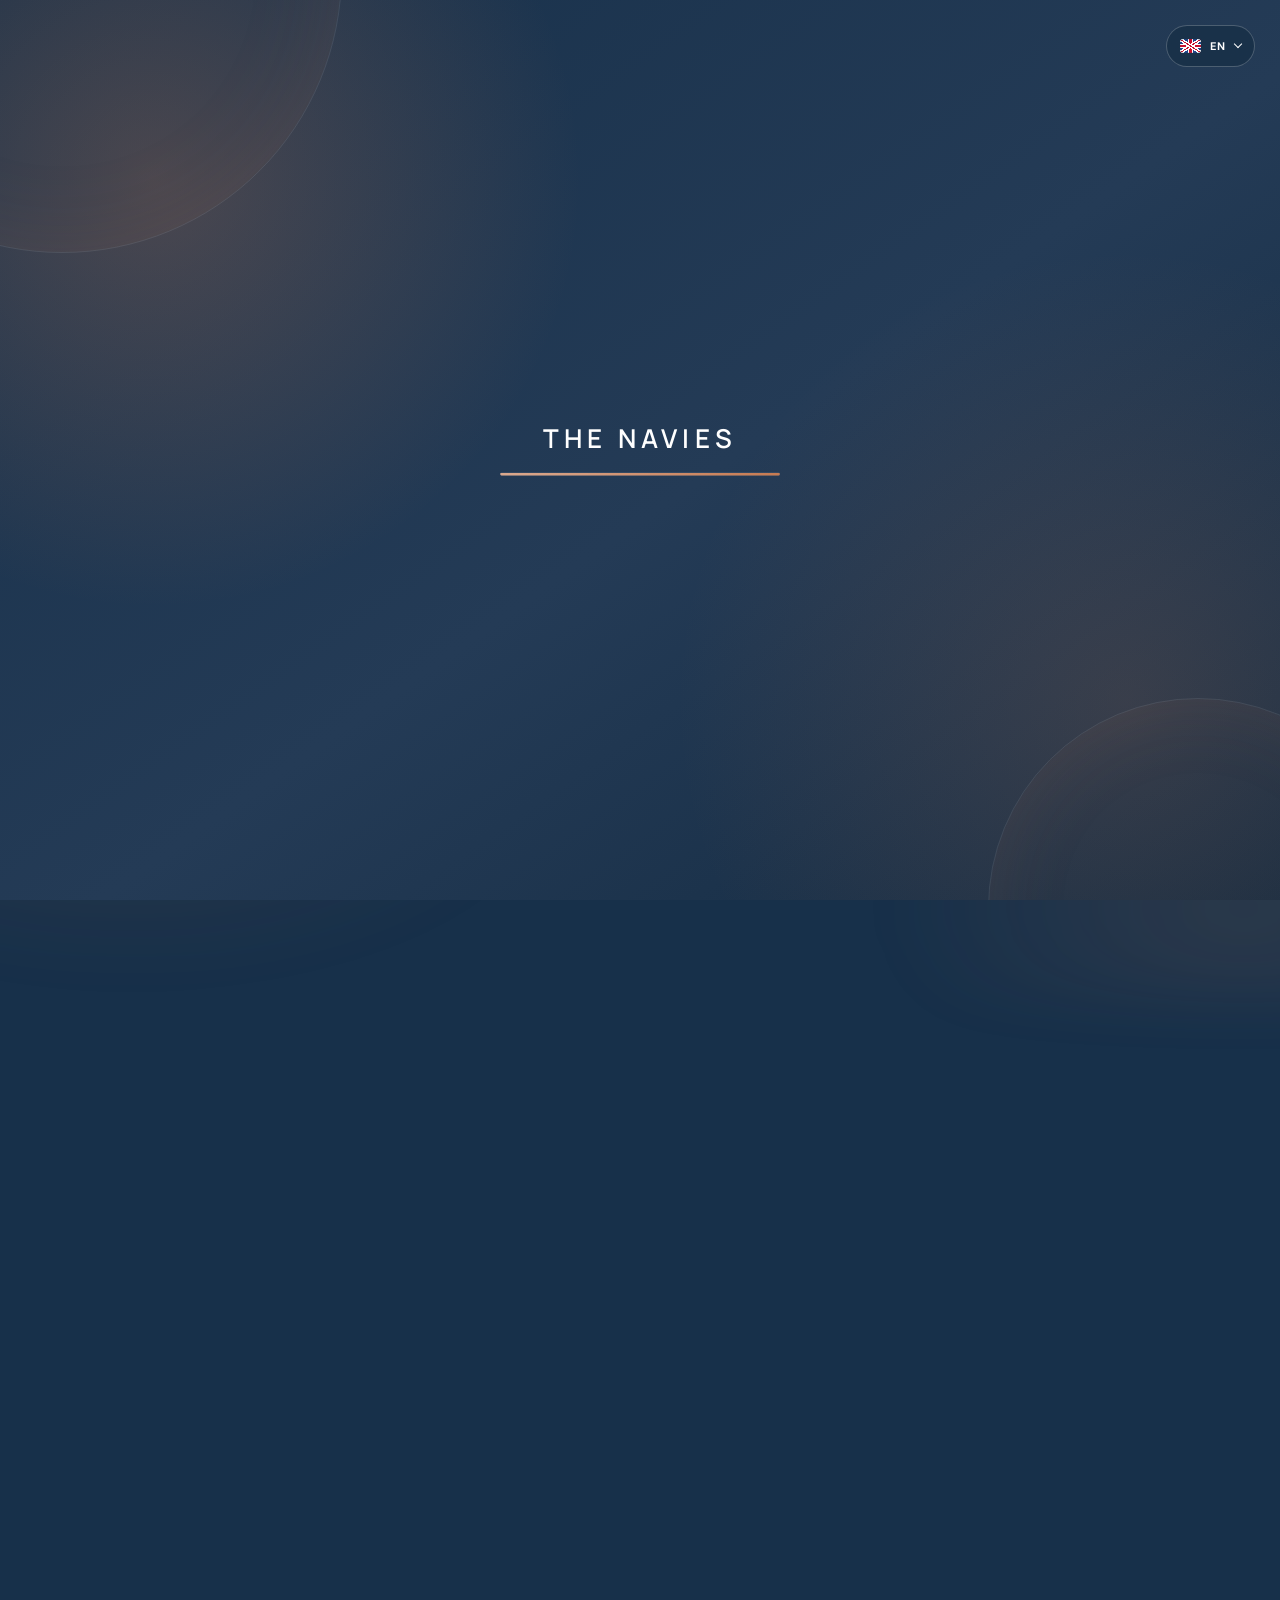
==== commit ed483fc6: "The Musync Update" ====
--- a/ca/index.html
+++ b/ca/index.html
@@ -18,7 +18,7 @@
   <meta http-equiv="Cache-Control" content="no-cache, no-store, must-revalidate">
   <meta http-equiv="Pragma" content="no-cache">
   <meta http-equiv="Expires" content="0">
-  <meta name="navies-build" content="20261106-168">
+  <meta name="navies-build" content="20261112-301">
   <title>The Navies</title>
   <link rel="canonical" href="https://thenavies.com/ca/">
   <link rel="alternate" hreflang="x-default" href="https://thenavies.com/">
@@ -69,8 +69,8 @@
   {
     "@context": "https://schema.org",
     "@type": "WebPage",
-    "@id": "https://thenavies.com/ca/#webpage",
-    "url": "https://thenavies.com/ca/",
+    "@id": "https://thenavies.com/#webpage",
+    "url": "https://thenavies.com/",
     "name": "The Navies",
     "headline": "The Navies",
     "isPartOf": { "@id": "https://thenavies.com/#website" },
@@ -79,20 +79,23 @@
   }
   </script>
   <style>html:not(.nav-ready) #main-nav>a::after{opacity:0!important}html.countdown-entry,html.countdown-entry body{background:#17304a!important}html.countdown-entry .countdown-landing{position:fixed;inset:0;background:#17304a}html.countdown-entry.countdown-entering .countdown-landing>*{visibility:hidden}@media(max-width:900px){html:not(.nav-ready) #main-nav{display:none!important}}</style>
-  <script>if('scrollRestoration'in history)history.scrollRestoration='manual'</script>
-  <script>try{const n=performance.getEntriesByType('navigation')[0],r=n&&n.type==='reload',c=!location.hash||location.hash==='#countdown',i=sessionStorage.getItem('the-navies-internal-navigation')==='1',v=sessionStorage.getItem('the-navies-countdown-revealed')==='1';if(c){document.documentElement.classList.add('countdown-entry');if(r||!(i&&v))document.documentElement.classList.add('countdown-welcome','countdown-entering','countdown-preloading')}}catch(e){}</script>
+  <script>if('scrollRestoration'in history)history.scrollRestoration='manual';if(location.hash==='#edicion'||location.hash==='#edicion-del-sitio')document.documentElement.classList.add('editor-route-pending')</script>
+  <script>try{const n=performance.getEntriesByType('navigation')[0],r=n&&n.type==='reload',c=!location.hash||location.hash==='#countdown',i=sessionStorage.getItem('the-navies-internal-navigation')==='1',v=sessionStorage.getItem('the-navies-countdown-revealed')==='1',e=sessionStorage.getItem('the-navies-countdown-enabled');if(c&&e!=='0'){document.documentElement.classList.add('countdown-entry');if(r||!(i&&v))document.documentElement.classList.add('countdown-welcome','countdown-entering','countdown-preloading')}}catch(e){if(!location.hash&&sessionStorage.getItem('the-navies-countdown-enabled')!=='0')document.documentElement.classList.add('countdown-entry','countdown-welcome','countdown-entering','countdown-preloading')}</script>
+  <script>(async()=>{try{const p=location.pathname,b=/bot|crawler|spider|slurp|bingpreview|google-inspectiontool/i.test(navigator.userAgent);if(location.protocol==='file:'||b||!(p==='/'||p.endsWith('/index.html')))return;sessionStorage.removeItem('the-navies-countdown-revealed');const a=['ca','es','en','fr','it'],m=localStorage.getItem('the-navies-language-manual')==='1',s=localStorage.getItem('the-navies-language');let f='es';try{const r=await fetch('https://the-navies-admin.pau-escobedo04.workers.dev/content',{cache:'no-store'}),j=await r.json(),g=j.content?.home?.settings||{};if(a.includes(g.fallbackLanguage))f=g.fallbackLanguage;localStorage.setItem('the-navies-fallback-language',f);sessionStorage.setItem('the-navies-countdown-enabled',g.countdownEnabled===false?'0':'1')}catch(e){f=a.includes(localStorage.getItem('the-navies-fallback-language'))?localStorage.getItem('the-navies-fallback-language'):'es'}const d=[navigator.language,...(navigator.languages||[])].filter(Boolean).map(x=>x.toLowerCase().split('-')[0]).find(x=>a.includes(x))||f,l=m&&a.includes(s)?s:d;location.replace(`/${l}/${location.hash||''}`)}catch(e){}})()</script>
   <script>try{const b=document.querySelector('meta[name="navies-build"]').content;fetch(`${location.pathname}?comprobar=${Date.now()}`,{cache:'no-store'}).then(r=>r.text()).then(h=>{const n=h.match(/<meta name="navies-build" content="([^"]+)"/)?.[1];if(n&&n!==b){const u=new URL(location.href);u.searchParams.set('version',n);location.replace(u)}}).catch(()=>{})}catch(e){}</script>
   <script>try{const c={spring:'#F4A7C1',summer:'#FFD76A',autumn:'#C77B52',winter:'#A8DADC'},n=performance.getEntriesByType('navigation')[0],i=sessionStorage.getItem('the-navies-internal-navigation')==='1',k=i||(n&&n.type==='back_forward');sessionStorage.removeItem('the-navies-internal-navigation');if(!k)localStorage.removeItem('the-navies-season');const s=k&&localStorage.getItem('the-navies-season')||'autumn';window.__naviesInitialSeason=c[s]?s:'autumn';document.documentElement.dataset.season=window.__naviesInitialSeason;document.documentElement.style.setProperty('--accent',c[window.__naviesInitialSeason])}catch(e){document.documentElement.dataset.season='autumn'}</script>
   <link rel="preconnect" href="https://fonts.googleapis.com">
   <link rel="preconnect" href="https://fonts.gstatic.com" crossorigin>
   <link href="https://fonts.googleapis.com/css2?family=DM+Sans:wght@400;500;600&family=Manrope:wght@400;500;600;700&display=swap" rel="stylesheet">
-  <link rel="preload" href="../script.js?v=20261106-168" as="script">
-  <link rel="stylesheet" href="../styles.css?v=20261106-168">
-  <link rel="stylesheet" href="../subpages.css?v=20261106-168">
-  <script defer src="../script.js?v=20261106-168"></script>
-  <script defer src="../admin-config.js?v=20261106-168"></script>
-  <script defer src="../admin.js?v=20261106-168"></script>
-  <script defer src="../portal.js?v=20261106-168"></script>
+  <link rel="preload" href="../script.js?v=20261113-324" as="script">
+  <link rel="stylesheet" href="../styles.css?v=20261112-293">
+  <link rel="stylesheet" href="../subpages.css?v=20261112-320">
+  <link rel="stylesheet" href="../musync.css?v=20261113-325">
+  <script defer src="../script.js?v=20261113-324"></script>
+  <script defer src="../admin-config.js?v=20261111-210"></script>
+  <script defer src="../admin.js?v=20261111-210"></script>
+  <script defer src="../portal.js?v=20261112-301"></script>
+  <script defer src="../musync.js?v=20261113-325"></script>
 </head>
 <body>
   <div class="noise" aria-hidden="true"></div>
@@ -117,7 +120,7 @@
       <h2 id="countdown-title" data-i18n="sagreraHomeName">Festes de La Sagrera</h2>
       <div class="countdown-event-details">
         <span><small data-i18n="countdownDateLabel">Data</small><strong data-i18n="countdownEventDate">21 DE NOVEMBRE</strong></span>
-        <span><small data-i18n="countdownTimeLabel">Hora</small><strong data-i18n="countdownEventTime">13:30</strong></span>
+        <span><small data-i18n="countdownTimeLabel">Hora</small><strong data-i18n="countdownEventTime">13:00</strong></span>
         <span><small data-i18n="countdownPlaceLabel">Lloc</small><strong data-i18n="countdownEventVenue">PLAZA MASADAS</strong></span>
       </div>
       <div class="countdown-clock" role="timer" aria-label="Cuenta atrás para el concierto">
@@ -165,7 +168,7 @@
     <nav id="main-nav" aria-label="Navegación principal">
       <a href="#inicio" data-route="home" data-i18n="navHome">Inici</a>
       <a href="#navies-live" data-route="navies-live" data-i18n="navVideos">Navies Live</a>
-      <a href="#espacio-navy" data-route="espacio-navy" data-i18n="navSpace">Espai Navy</a>
+      <a href="#navy" data-route="espacio-navy" data-i18n="navSpace">Espai Navy</a>
     </nav>
     <button class="menu-toggle" type="button" aria-expanded="false" aria-controls="main-nav">
       <span></span><span></span><span></span><span class="sr-only">Abrir menú</span>
@@ -210,7 +213,7 @@
         <div class="show-info">
           <span class="status" data-nosnippet><i></i><span data-i18n="nextShow">Pròxim concert</span></span>
           <h3 data-i18n="sagreraHomeName">Festes de La Sagrera</h3>
-          <p><span data-i18n="time" data-nosnippet>13:30h</span><span data-nosnippet> · </span><span data-i18n="venue">Plaça Masadas</span></p>
+          <p><span data-i18n="time" data-nosnippet>13:00h</span><span data-nosnippet> · </span><span data-i18n="venue">Plaça Masadas</span></p>
         </div>
       </article>
       <div class="show-list reveal">
@@ -243,14 +246,14 @@
         <h2 data-i18n-html="bandTitle">Set músics.<br>Un sol corrent.</h2>
         <!-- EDITAR: Texto biográfico provisional -->
         <p data-i18n="bandBody">Som set joves apassionats per la música, units per les ganes de tocar, aprendre i gaudir junts sobre l’escenari. Cada veu i cada instrument formen part de The Navies amb el mateix pes.</p>
-        <p class="band-collaboration" data-i18n-html="bcnIntro">En aquest camí comptem amb la col·laboració de <strong class="bcn-highlight">BCN Fusió</strong>, que ens acompanya i ens ajuda a continuar creixent com a banda.</p>
+        <p class="band-collaboration" data-i18n-html="bcnIntro">En aquest camí comptem amb la col·laboració de <a class="bcn-highlight" href="https://bcnfusio.cat" target="_blank" rel="noopener">BCN Fusió</a>, que ens acompanya i ens ajuda a continuar creixent com a banda.</p>
       </div>
       <div class="members">
-        <article class="member reveal" role="button" tabindex="0" data-member="vocals"><div class="avatar"><span class="instrument-word" data-i18n="visualVocals">Veus</span></div><div><h3 data-i18n="groupVocals">Tres cantants</h3><p data-i18n="groupVocalsCopy">Tres veus per a melodies, harmonies i cors.</p></div></article>
-        <article class="member reveal" role="button" tabindex="0" data-member="bass"><div class="avatar alt"><span class="instrument-word" data-i18n="visualBass">Baix</span></div><div><h3 data-i18n="groupBass">Una baixista</h3><p data-i18n="groupBassCopy">La base greu que uneix ritme i harmonia.</p></div></article>
-        <article class="member reveal" role="button" tabindex="0" data-member="guitar"><div class="avatar warm"><span class="instrument-word" data-i18n="visualGuitar">Guitarra</span></div><div><h3 data-i18n="groupGuitar">Un guitarrista</h3><p data-i18n="groupGuitarCopy">Riffs, acords i el caràcter rock del grup.</p></div></article>
-        <article class="member reveal" role="button" tabindex="0" data-member="keys"><div class="avatar pale"><span class="instrument-word" data-i18n="visualKeys">Teclats</span></div><div><h3 data-i18n="groupKeys">Pau Fermosel</h3><p data-i18n="groupKeysCopy">Pianos, sintetitzadors i capes de so.</p></div></article>
-        <article class="member reveal" role="button" tabindex="0" data-member="drums"><div class="avatar"><span class="instrument-word" data-i18n="visualDrums">Bateria</span></div><div><h3 data-i18n="groupDrums">Pau Escobedo</h3><p data-i18n="groupDrumsCopy">El pols que sosté i impulsa tot el directe.</p></div></article>
+        <article class="member reveal" role="button" tabindex="0" data-member="vocals"><div class="avatar"><span class="instrument-word" data-i18n="visualVocals">Veus</span></div><div><h3 data-i18n="groupVocals">Aina, Candela i Mariona Escobedo</h3><p data-i18n="groupVocalsCopy">Tres veus per a melodies, harmonies i cors.</p></div></article>
+        <article class="member reveal" role="button" tabindex="0" data-member="bass"><div class="avatar alt"><span class="instrument-word" data-i18n="visualBass">Baix</span></div><div><h3 data-i18n="groupBass">Emma</h3><p data-i18n="groupBassCopy">La base greu que uneix ritme i harmonia.</p></div></article>
+        <article class="member reveal" role="button" tabindex="0" data-member="guitar"><div class="avatar warm"><span class="instrument-word" data-i18n="visualGuitar">Guitarra</span></div><div><h3 data-i18n="groupGuitar">Carles</h3><p data-i18n="groupGuitarCopy">Riffs, acords i el caràcter rock del grup.</p></div></article>
+        <article class="member reveal" role="button" tabindex="0" data-member="keys"><div class="avatar pale"><span class="instrument-word" data-i18n="visualKeys">Teclats</span></div><div><h3 data-i18n="groupKeys">Pau Fermosel</h3><p data-i18n="groupKeysCopy">Pianos, sintetitzadors i capes que amplien el so.</p></div></article>
+        <article class="member reveal" role="button" tabindex="0" data-member="drums"><div class="avatar"><span class="instrument-word" data-i18n="visualDrums">Bateria</span></div><div><h3 data-i18n="groupDrums">Pau Escobedo</h3><p data-i18n="groupDrumsCopy">El pols que mou l’energia i manté unida la banda.</p></div></article>
       </div>
     </section>
 
@@ -308,10 +311,10 @@
 
   <section class="page-view subpage space-page" id="page-espacio-navy" data-page-view="espacio-navy" hidden>
     <div class="space-shell"><div class="space-entry"><div class="space-intro reveal"><div><p class="eyebrow"><span></span><span data-i18n="privateArea">Àrea privada de la banda</span></p><h1 data-i18n-html="spaceTitle">Espai<br><em>Navy.</em></h1><p data-i18n="spaceIntro">Partitures, repertoris i dates importants organitzats en un mateix lloc.</p></div></div>
-    <section class="login-panel reveal" id="login"><h2 data-i18n="memberAccess">Accés de membres</h2><p data-i18n="loginCopy">Introdueix les credencials per accedir a l’espai intern.</p><form class="login-form" id="login-form"><input name="username" autocomplete="username" autocapitalize="none" spellcheck="false" placeholder="Usuario" required><input name="password" type="password" autocomplete="current-password" autocapitalize="none" spellcheck="false" placeholder="Contraseña" required><button type="submit" data-i18n="enterSpace">Entrar</button></form><p class="login-error" id="login-error" aria-live="polite"></p></section>
+    <section class="login-panel reveal" id="login"><h2 data-i18n="memberAccess">Accés de membres</h2><p data-i18n="loginCopy">Introdueix les credencials per accedir a l’espai intern.</p><form class="login-form" id="login-form" method="post"><input name="username" autocomplete="username" autocapitalize="none" spellcheck="false" placeholder="Usuario" required><input name="password" type="password" autocomplete="current-password" autocapitalize="none" spellcheck="false" placeholder="Contraseña" required><button type="submit" data-i18n="enterSpace">Entrar</button></form><p class="login-error" id="login-error" aria-live="polite"></p></section>
     </div>
     <section class="member-dashboard" id="member-dashboard" hidden>
-      <div class="dashboard-bar reveal"><div><p class="eyebrow"><span></span><span data-i18n="memberArea">Espai de membres</span></p><h2><span data-i18n="hello">Hola</span>, <span id="member-name">Navy</span>.</h2></div></div>
+      <div class="dashboard-bar reveal"><div><p class="eyebrow"><span></span><span data-i18n="memberArea">Espai de membres</span></p><h2><span data-i18n="hello">Hola</span>, <span id="member-name">Navy</span></h2></div></div>
       <div class="dashboard-grid">
         <article class="private-card repertoire-card reveal">
           <div class="card-heading"><div><p class="card-kicker">21 NOV · 2026</p><h3 data-i18n="sagreraFestName">Festes de La Sagrera 2026</h3></div><span class="concert-status" data-i18n="nextShow">Pròxim concert</span></div>
@@ -334,15 +337,14 @@
             <div class="event-item"><time datetime="2026-10-23"><strong>23</strong><span>OCT</span></time><div><b data-i18n="rehearsal">Assaig</b><small data-i18n="rehearsalTime">17:30h</small></div></div>
             <div class="event-item"><time datetime="2026-11-06"><strong>06</strong><span>NOV</span></time><div><b data-i18n="rehearsal">Assaig</b><small data-i18n="rehearsalTime">17:30h</small></div></div>
             <div class="event-item"><time datetime="2026-11-07"><strong>07</strong><span>NOV</span></time><div><b data-i18n="extraRehearsal">Assaig Extra</b><small>18:00h</small></div></div>
-            <div class="event-item"><time datetime="2026-11-13"><strong>13</strong><span>NOV</span></time><div><b data-i18n="rehearsal">Assaig</b><small data-i18n="rehearsalTime">17:30h</small></div></div>
-            <div class="event-item"><time datetime="2026-11-14"><strong>14</strong><span>NOV</span></time><div><b data-i18n="extraRehearsal">Assaig Extra</b></div></div>
-            <div class="event-item highlight"><time datetime="2026-11-20"><strong>20</strong><span>NOV</span></time><div><b data-i18n="dressRehearsal">Assaig General</b><small data-i18n="rehearsalTime">17:30h</small></div></div>
-            <div class="event-item concert"><time datetime="2026-11-21"><strong>21</strong><span>NOV</span></time><div><b data-i18n="sagreraFestName">Festes de La Sagrera 2026</b><small>13:30h · Plaza Masadas</small></div></div>
+            <div class="event-item"><time datetime="2026-11-13"><strong>13</strong><span>NOV</span></time><div><b data-i18n="rehearsal">Assaig</b><small>17:30–19:30h · BCN Fusió Sant Andreu</small></div></div>
+            <div class="event-item"><time datetime="2026-11-14"><strong>14</strong><span>NOV</span></time><div><b data-i18n="extraRehearsal">Assaig Extra</b><small>18:00–20:00h · BCN Fusió La Sagrera</small></div></div>
+            <div class="event-item highlight"><time datetime="2026-11-20"><strong>20</strong><span>NOV</span></time><div><b data-i18n="dressRehearsal">Assaig General</b><small>17:30–19:30h · BCN Fusió Sant Andreu</small></div></div>
+            <div class="event-item concert"><time datetime="2026-11-21"><strong>21</strong><span>NOV</span></time><div><b data-i18n="sagreraFestName">Festes de La Sagrera 2026</b><small>14:00h · Plaza Masadas</small></div></div>
           </div>
           <div class="calendar-useful-links">
-          <h4 data-i18n="usefulLinks">Enlaces útiles</h4>
+          <h4 data-i18n="usefulLinks">Llistes de reproducció</h4>
           <div class="useful-links-list">
-            <a href="https://drive.google.com/drive/folders/1q_XGlt-PRw3ymWBn_mTIBS6Ul4XQuo0L?usp=drive_link" target="_blank" rel="noopener"><b>Google Drive</b><i aria-hidden="true">↗</i></a>
             <a href="https://open.spotify.com" target="_blank" rel="noopener"><b>Spotify</b><i aria-hidden="true">↗</i></a>
             <a href="https://music.apple.com" target="_blank" rel="noopener"><b>Apple Music</b><i aria-hidden="true">↗</i></a>
           </div>
--- a/styles.css
+++ b/styles.css
@@ -13,6 +13,7 @@
   --line: rgba(23, 60, 91, .16);
   --accent: #C77B52;
   --accent-disc: #A55332;
+  --accent-text: #8E4328;
   --accent-contrast: #fff;
   --player-accent:#8E4328;
   --player-contrast:#fff;
@@ -20,10 +21,10 @@
   --white: #fff;
   --radius: 28px;
 }
-:root[data-season="spring"] { --accent-contrast:#0d2a43; --accent-disc:#C93F73; --player-accent:#F4A7C1; --player-contrast:#0d2a43; }
-:root[data-season="summer"] { --accent-contrast:#0d2a43; --accent-disc:#D7A522; --player-accent:#FFD76A; --player-contrast:#0d2a43; }
-:root[data-season="autumn"] { --accent-contrast:#fff; --accent-disc:#8E4328; --player-accent:#8E4328; --player-contrast:#fff; }
-:root[data-season="winter"] { --accent-contrast:#0d2a43; --accent-disc:#287F9E; --player-accent:#A8DADC; --player-contrast:#0d2a43; }
+:root[data-season="spring"] { --accent-contrast:#0d2a43; --accent-disc:#F4A7C1; --accent-text:#9B3F61; --player-accent:#F4A7C1; --player-contrast:#0d2a43; }
+:root[data-season="summer"] { --accent-contrast:#0d2a43; --accent-disc:#FFD76A; --accent-text:#7A5900; --player-accent:#FFD76A; --player-contrast:#0d2a43; }
+:root[data-season="autumn"] { --accent-contrast:#fff; --accent-disc:#8E4328; --accent-text:#8E4328; --player-accent:#8E4328; --player-contrast:#fff; }
+:root[data-season="winter"] { --accent-contrast:#0d2a43; --accent-disc:#A8DADC; --accent-text:#28677D; --player-accent:#A8DADC; --player-contrast:#0d2a43; }
 :root.theme-ready { transition: --accent .45s ease; }
 
 * { box-sizing: border-box; }
@@ -443,6 +444,9 @@
 body.route-media .account-guest { color:white; border-color:rgba(255,255,255,.2); background:rgba(255,255,255,.08); }
 body.route-media .account-trigger:hover .account-guest { background:rgba(255,255,255,.15); }
 body.route-media .account-avatar { color:var(--ink-deep); background:var(--lime); }
+body.route-musync .account-guest { color:white; border-color:rgba(255,255,255,.2); background:rgba(255,255,255,.08); }
+body.route-musync .account-trigger:hover .account-guest { background:rgba(255,255,255,.15); }
+body.route-musync .account-avatar { color:var(--ink-deep); background:var(--lime); }
 .account-dialog { width:min(520px,calc(100% - 28px)); padding:clamp(32px,6vw,56px); border:0; border-radius:28px; color:var(--ink-deep); background:var(--paper); box-shadow:0 35px 110px rgba(8,31,48,.38); opacity:0; transform:translateY(22px) scale(.975); transition:opacity .28s ease,transform .42s cubic-bezier(.16,1,.3,1),display .28s allow-discrete,overlay .28s allow-discrete; }
 .account-dialog.is-visible { opacity:1; transform:translateY(0) scale(1); }
 .account-dialog::backdrop { opacity:0; background:rgba(9,30,45,.68); backdrop-filter:blur(8px); transition:opacity .34s ease,display .34s allow-discrete,overlay .34s allow-discrete; }
@@ -472,13 +476,14 @@
 @keyframes accountMemberButtonIn { from { opacity:0; transform:translateY(10px) scale(.97); } to { opacity:1; transform:none; } }
 .account-member-icon { width:58px; height:58px; margin:0 auto 15px; display:grid; place-items:center; color:white; border-radius:50%; background:var(--ink); box-shadow:0 12px 28px rgba(13,42,67,.2); font:700 19px/1 "Manrope",sans-serif; }
 body.route-media .account-member-icon { color:var(--ink-deep); background:var(--lime); }
+body.route-musync .account-member-icon { color:var(--ink-deep); background:var(--lime); }
 .account-session-status { margin:0 0 5px!important; color:var(--ink-soft)!important; font-size:11px; font-weight:700; letter-spacing:.1em; text-transform:uppercase; }
 .account-member-greeting { margin:0 0 24px!important; font-size:clamp(30px,5vw,44px)!important; }
 .account-logout { width:100%; min-height:50px; margin:0; border:0; border-radius:14px; color:white; background:var(--ink); font:700 12px "DM Sans",sans-serif; cursor:pointer; transition:transform .2s,background .2s; }
 .account-logout:hover { transform:translateY(-2px); background:var(--ink-deep); }
 .account-admin-panel { margin-top:14px; padding:20px; border:1px solid color-mix(in srgb,var(--accent) 34%,var(--line)); border-radius:18px; text-align:left; background:color-mix(in srgb,var(--accent) 7%,white); animation:accountAdminPanelIn .42s cubic-bezier(.16,1,.3,1) both; }
 .account-admin-panel[hidden], .account-admin-panel [hidden] { display:none; }
-.account-admin-kicker { margin:0 0 7px!important; color:var(--accent-disc)!important; font-size:9px!important; font-weight:800; letter-spacing:.16em; }
+.account-admin-kicker { margin:0 0 7px!important; color:var(--accent-text)!important; font-size:9px!important; font-weight:800; letter-spacing:.16em; }
 .account-admin-panel h3 { margin:0 0 7px; font:700 20px/1.15 "Manrope",sans-serif; }
 .account-admin-panel p { margin:0; font-size:12px; line-height:1.55; }
 .account-admin-form { margin-top:15px; display:grid; grid-template-columns:minmax(0,1fr) auto; gap:9px; }
@@ -487,6 +492,15 @@
 .account-admin-form button, .account-admin-extend, .account-admin-end { min-height:48px; padding:0 16px; border:0; border-radius:13px; font:700 11px/1.2 "DM Sans",sans-serif; cursor:pointer; }
 .account-admin-form button, .account-admin-extend { color:white; background:var(--ink); }
 .account-admin-error { min-height:18px; margin-top:9px!important; color:#a53c3c!important; font-size:11px!important; }
+.account-admin-verified { min-height:116px; display:grid; place-content:center; justify-items:center; gap:13px; text-align:center; transition:opacity .3s ease,transform .3s ease; }
+.account-admin-verified[hidden] { display:none; }
+.account-admin-verified i { position:relative; width:38px; height:38px; border-radius:50%; background:var(--accent-disc); box-shadow:0 0 0 7px color-mix(in srgb,var(--accent) 18%,transparent); animation:accountAdminCheckIn .52s cubic-bezier(.2,1.35,.35,1) both; }
+.account-admin-verified i::after { content:""; position:absolute; left:11px; top:8px; width:10px; height:16px; border-right:3px solid var(--accent-contrast); border-bottom:3px solid var(--accent-contrast); transform:rotate(45deg); animation:accountAdminTickIn .38s .2s cubic-bezier(.16,1,.3,1) both; }
+.account-admin-verified strong { color:var(--ink); font:700 13px/1.35 "DM Sans",sans-serif; animation:accountAdminTextIn .42s .14s cubic-bezier(.16,1,.3,1) both; }
+.account-admin-verified.is-leaving { opacity:0; transform:translateY(7px) scale(.98); }
+.account-admin-warning { position:fixed; z-index:130; width:max-content; max-width:min(270px,calc(100vw - 28px)); padding:12px 15px; border:1px solid color-mix(in srgb,var(--accent-disc) 42%,var(--line)); border-radius:14px 4px 14px 14px; color:var(--ink); background:color-mix(in srgb,var(--accent) 10%,white); box-shadow:0 16px 38px rgba(13,42,67,.16); font:700 11px/1.4 "DM Sans",sans-serif; opacity:0; pointer-events:none; transform:translateY(-7px) scale(.97); transform-origin:top right; transition:opacity .25s ease,transform .38s cubic-bezier(.16,1,.3,1); }
+.account-admin-warning::before { content:""; position:absolute; right:8px; top:-7px; width:13px; height:13px; border-left:1px solid color-mix(in srgb,var(--accent-disc) 42%,var(--line)); border-top:1px solid color-mix(in srgb,var(--accent-disc) 42%,var(--line)); background:color-mix(in srgb,var(--accent) 10%,white); transform:rotate(45deg); }
+.account-admin-warning.is-visible { opacity:1; transform:none; }
 .account-admin-session { text-align:center; }
 .account-admin-state { display:flex; align-items:center; justify-content:center; gap:8px; color:var(--ink); font-size:11px; font-weight:800; letter-spacing:.07em; text-transform:uppercase; }
 .account-admin-state i { width:8px; height:8px; border-radius:50%; background:var(--accent-disc); box-shadow:0 0 0 4px color-mix(in srgb,var(--accent) 22%,transparent); }
@@ -496,6 +510,9 @@
 .account-admin-end { width:100%; margin-top:9px; color:var(--ink); background:transparent; border:1px solid var(--line); }
 body.admin-mode .account-avatar { box-shadow:0 0 0 3px color-mix(in srgb,var(--accent) 48%,transparent),0 8px 24px rgba(13,42,67,.18); }
 @keyframes accountAdminPanelIn { from { opacity:0; transform:translateY(8px); } to { opacity:1; transform:none; } }
+@keyframes accountAdminCheckIn { from { opacity:0; transform:translateY(8px) scale(.65) rotate(-10deg); } to { opacity:1; transform:none; } }
+@keyframes accountAdminTickIn { from { opacity:0; transform:rotate(45deg) scale(.35); } to { opacity:1; transform:rotate(45deg) scale(1); } }
+@keyframes accountAdminTextIn { from { opacity:0; transform:translateY(6px); } to { opacity:1; transform:none; } }
 @media(max-width:520px) { .account-admin-form { grid-template-columns:1fr; } }
 .auth-toast { position:fixed; inset:auto auto 24px 50%; z-index:120; min-width:170px; margin:0; padding:12px 18px; border:1px solid color-mix(in srgb,var(--accent) 42%,var(--line)); border-radius:14px; color:var(--ink); background:rgba(250,251,250,.92); box-shadow:0 14px 38px rgba(13,42,67,.14); backdrop-filter:blur(16px); display:flex; align-items:center; justify-content:center; gap:11px; text-align:center; font-size:12px; font-weight:600; letter-spacing:.01em; opacity:0; pointer-events:none; transform:translate(-50%,18px) scale(.985); transition:opacity .32s ease,transform .44s cubic-bezier(.16,1,.3,1),display .32s allow-discrete,overlay .32s allow-discrete; }
 .auth-toast-indicator { position:relative; width:8px; height:8px; flex:0 0 8px; border-radius:50%; background:var(--accent-disc); box-shadow:0 0 0 4px color-mix(in srgb,var(--accent) 24%,transparent); }
--- a/subpages.css
+++ b/subpages.css
@@ -1,4 +1,5 @@
 .subpage { min-height: 100svh; padding-top: 92px; }
+html.editor-route-pending [data-page-view="espacio-navy"] { visibility:hidden; }
 .subpage .site-header { background: rgba(244,246,245,.86); border-bottom-color: var(--line); }
 .subpage-intro { padding: 88px clamp(24px, 7vw, 112px) 52px; }
 .subpage-intro h1 { max-width: 900px; font-size: clamp(46px, 5.7vw, 84px); line-height: 1.01; }
@@ -15,6 +16,7 @@
 .media-page .subpage-intro { padding-bottom: 68px; background: transparent; }
 .media-page .subpage-intro .eyebrow, .media-page .subpage-intro > p:last-child { color: #b7c8d2; }
 .tv-coming-soon { min-height:calc(100svh - 92px); padding:clamp(72px,10vw,138px) clamp(24px,7vw,112px); display:grid; align-content:center; justify-items:start; background:transparent; }
+.tv-coming-soon > .eyebrow { display:none; }
 .tv-coming-soon h1 { max-width:900px; font-size:clamp(46px,5.7vw,84px); line-height:1.01; }
 .tv-coming-soon > p { max-width:610px; margin:28px 0 0; color:#b7c8d2; font-size:clamp(16px,1.3vw,19px); line-height:1.7; }
 .tv-signal { height:46px; margin-top:42px; display:flex; align-items:center; gap:7px; }
@@ -45,7 +47,7 @@
 .video-dialog h2 { font-size:clamp(34px,5vw,52px); }.video-dialog p { color:var(--ink-soft); line-height:1.65; }
 
 .space-page { background:linear-gradient(180deg,transparent 68%,#eef3f4 100%),radial-gradient(ellipse 72% 52% at 92% 10%,color-mix(in srgb,var(--accent) 25%,rgba(192,215,226,.28)),transparent 80%),radial-gradient(ellipse 64% 48% at 3% 55%,color-mix(in srgb,var(--accent) 12%,transparent),transparent 82%),radial-gradient(ellipse 60% 44% at 84% 84%,color-mix(in srgb,var(--accent) 10%,transparent),transparent 82%),linear-gradient(145deg,#eef3f4 0,#f8f9f7 42%,color-mix(in srgb,var(--accent) 7%,#edf3f4) 72%,#eef3f4 100%); }
-.space-shell { width:min(100%,1440px); margin:0 auto; padding:70px clamp(24px,7vw,112px) 120px; }
+.space-shell { width:100%; margin:0 auto; padding:70px clamp(24px,7vw,112px) 120px; }
 .space-entry { display:grid; grid-template-columns:minmax(0,1fr) minmax(400px,.82fr); gap:clamp(36px,6vw,84px); align-items:center; }
 .space-intro { margin:0; }
 .space-intro h1 { font-size:clamp(46px,5.7vw,84px); line-height:1.01; }.space-intro p { max-width:650px; color:var(--ink-soft); font-size:clamp(16px,1.3vw,19px); line-height:1.7; }
@@ -63,19 +65,146 @@
 .space-entry.portal-entering,.member-dashboard.portal-entering { animation:portalEnter .55s cubic-bezier(.16,1,.3,1) both; }
 @keyframes portalEnter { from { opacity:0; transform:translateY(18px) scale(.99); } to { opacity:1; transform:none; } }
 .dashboard-bar { display:flex; justify-content:space-between; align-items:center; margin-bottom:34px; }.dashboard-bar h2 { font-size:clamp(34px,4vw,54px); line-height:1.05; }.logout-button { border:1px solid var(--line); border-radius:999px; padding:11px 16px; color:var(--ink); background:rgba(255,255,255,.5); cursor:pointer; }
-.content-editor-trigger { color:var(--accent-disc); }
+.dashboard-tools { margin-left:auto; display:flex; align-items:center; justify-content:flex-end; gap:10px; }
+.musyc-launch { width:50px; height:50px; flex:0 0 50px; padding:0; border:1px solid color-mix(in srgb,var(--ink) 78%,white); border-radius:50%; display:grid; place-items:center; color:white; background:var(--ink); box-shadow:0 10px 26px rgba(13,42,67,.17); cursor:pointer; transition:transform .22s ease,background .22s ease,box-shadow .22s ease; }
+.musyc-launch:hover { background:var(--ink-deep); box-shadow:0 13px 30px rgba(13,42,67,.24); transform:translateY(-2px); }
+.musyc-launch svg { width:26px; height:26px; fill:none; stroke:currentColor; stroke-width:1.7; stroke-linecap:round; }
+.content-editor-trigger { color:var(--accent-text); }
 .content-editor-trigger[hidden] { display:none; }
-body.route-media .content-editor-trigger { color:var(--lime); }
+body.route-media #main-nav > a.content-editor-trigger { color:var(--accent)!important; }
 .dashboard-grid { display:grid; grid-template-columns:minmax(0,1.35fr) minmax(300px,.65fr); gap:24px; align-items:start; }
+.dashboard-grid[hidden] { display:none; }
+.ensemble-switcher { width:max-content; max-width:100%; margin:0 0 4px auto; padding:5px; align-self:flex-end; border:1px solid color-mix(in srgb,var(--accent-disc) 68%,var(--line)); border-radius:999px; display:flex; gap:4px; background:color-mix(in srgb,var(--accent) 9%,rgba(255,255,255,.94)); box-shadow:0 8px 24px rgba(30,64,86,.07); backdrop-filter:blur(16px); }
+.ensemble-switcher button { min-height:38px; padding:0 17px; border:0; border-radius:999px; color:var(--ink-soft); background:transparent; font:700 10px "DM Sans",sans-serif; white-space:nowrap; cursor:pointer; transition:color .2s ease,background .2s ease; }
+.ensemble-switcher button[aria-pressed="true"] { color:var(--accent-contrast); background:var(--accent-disc); }
+
+.musyc-page { min-height:100svh; color:white; background:transparent; }
+.musyc-shell { width:100%; min-height:calc(100svh - 92px); margin:0 auto; padding:clamp(58px,7vw,92px) clamp(24px,7vw,112px) 104px; }
+.musyc-header { margin-bottom:34px; display:flex; align-items:center; justify-content:flex-end; gap:34px; }
+.musyc-header h1 { margin:10px 0 12px; font:600 clamp(50px,7vw,92px)/.94 "Manrope",sans-serif; letter-spacing:-.065em; }
+.musyc-header h1 span { color:var(--accent); }
+.musyc-header > div > p:last-child { max-width:560px; margin:0; color:#bdd0dc; font-size:15px; line-height:1.65; }
+.musyc-back { min-height:46px; padding:0 18px; border:1px solid rgba(255,255,255,.2); border-radius:999px; display:inline-flex; align-items:center; gap:10px; color:white; background:rgba(255,255,255,.07); font:700 11px "DM Sans",sans-serif; cursor:pointer; backdrop-filter:blur(12px); }
+.musyc-back:hover { background:rgba(255,255,255,.13); }
+.musyc-layout { display:grid; grid-template-columns:minmax(250px,.72fr) minmax(340px,1.28fr) minmax(270px,.86fr); gap:14px; align-items:start; }
+.musyc-now,.musyc-library,.musyc-personal { border:1px solid rgba(198,154,130,.23); border-radius:26px; background:linear-gradient(145deg,rgba(198,154,130,.105),rgba(255,255,255,.035)); box-shadow:0 24px 65px rgba(3,18,29,.24),inset 0 1px 0 rgba(222,187,168,.1); backdrop-filter:blur(22px); }
+.musyc-now { position:sticky; top:116px; padding:clamp(18px,2.3vw,26px); }
+.musyc-cover { position:relative; aspect-ratio:1; border-radius:20px; overflow:hidden; background:#102f48; box-shadow:inset 0 0 0 1px rgba(255,255,255,.13),0 18px 45px rgba(0,0,0,.25); }
+.musyc-cover img { width:100%; height:100%; display:block; object-fit:cover; }
+.musyc-now-copy { margin-top:24px; }
+.musyc-now-copy small { color:#9db5c3; font-size:9px; font-weight:700; letter-spacing:.14em; text-transform:uppercase; }
+.musyc-now-copy h2 { margin:8px 0 5px; font:600 clamp(24px,3vw,36px)/1.1 "Manrope",sans-serif; letter-spacing:-.04em; }
+.musyc-now-copy p { margin:0; color:#b8cad5; font-size:12px; }
+.musyc-progress { margin-top:24px; display:grid; grid-template-columns:34px 1fr 34px; gap:10px; align-items:center; color:#9eb4c1; font-size:9px; }
+.musyc-progress input,.musyc-volume input { --range-progress:0%; width:100%; height:18px; margin:0; appearance:none; -webkit-appearance:none; background:transparent; cursor:pointer; }
+.musyc-progress input::-webkit-slider-runnable-track,.musyc-volume input::-webkit-slider-runnable-track { height:4px; border-radius:99px; background:linear-gradient(90deg,var(--accent-disc) 0 var(--range-progress),rgba(255,255,255,.18) var(--range-progress) 100%); }
+.musyc-progress input::-webkit-slider-thumb,.musyc-volume input::-webkit-slider-thumb { width:0; height:0; margin:0; border:0; appearance:none; -webkit-appearance:none; background:transparent; }
+.musyc-progress input::-moz-range-track,.musyc-volume input::-moz-range-track { height:4px; border-radius:99px; background:rgba(255,255,255,.18); }
+.musyc-progress input::-moz-range-progress,.musyc-volume input::-moz-range-progress { height:4px; border-radius:99px; background:var(--accent-disc); }
+.musyc-progress input::-moz-range-thumb,.musyc-volume input::-moz-range-thumb { width:0; height:0; border:0; background:transparent; }
+.musyc-controls { margin:20px 0 18px; display:flex; align-items:center; justify-content:center; gap:22px; }
+.musyc-controls button { width:44px; height:44px; padding:0; border:1px solid transparent; border-radius:50%; display:grid; place-items:center; color:rgba(255,255,255,.86); background:transparent; cursor:pointer; transition:color .18s ease,background .18s ease,transform .18s ease; }
+.musyc-controls button:hover { color:white; background:rgba(255,255,255,.1); transform:scale(1.06); }
+.musyc-controls svg { width:22px; height:22px; fill:currentColor; }
+.musyc-controls .musyc-main-control { width:60px; height:60px; color:var(--accent-contrast); background:var(--accent-disc); box-shadow:0 13px 30px rgba(0,0,0,.24),inset 0 1px 0 rgba(255,255,255,.28); }
+.musyc-controls .musyc-main-control:hover { color:var(--accent-contrast); background:color-mix(in srgb,var(--accent-disc) 90%,white); }
+.musyc-main-control .musyc-pause,.musyc-main-control.is-playing .musyc-play { display:none; }
+.musyc-main-control.is-playing .musyc-pause { display:block; }
+.musyc-volume { padding-top:17px; border-top:1px solid rgba(255,255,255,.11); display:grid; grid-template-columns:19px 1fr; align-items:center; gap:12px; color:#a9bfcb; font-size:10px; }
+.musyc-volume svg { width:18px; height:18px; fill:none; stroke:currentColor; stroke-width:1.7; stroke-linecap:round; stroke-linejoin:round; }
+.musyc-library,.musyc-personal { padding:clamp(20px,2.6vw,30px); }
+.musyc-library-head { margin-bottom:22px; }
+.musyc-library-head h2 { margin:10px 0 0; font:600 clamp(30px,4vw,48px)/1 "Manrope",sans-serif; letter-spacing:-.05em; }
+.musyc-track-list { border-top:1px solid rgba(255,255,255,.12); }
+.musyc-track { position:relative; width:100%; min-height:70px; padding:10px 5px; border-bottom:1px solid rgba(255,255,255,.1); display:grid; grid-template-columns:36px minmax(0,1fr) 34px; gap:10px; align-items:center; color:white; background:transparent; transition:background .2s ease,padding .2s ease; }
+.musyc-track:hover,.musyc-track.is-active { padding-left:11px; padding-right:9px; background:rgba(198,154,130,.075); }
+.musyc-track.is-active { box-shadow:inset 3px 0 0 var(--accent-disc); }
+.musyc-track button { border:0; color:inherit; background:transparent; cursor:pointer; }
+.musyc-track-number { width:32px; height:32px; padding:0; border-radius:50%!important; display:grid; place-items:center; color:#8ea8b7!important; font-size:10px; }
+.musyc-track-number svg { width:14px; height:14px; display:none; fill:currentColor; }
+.musyc-track:hover .musyc-track-number span,.musyc-track.is-active .musyc-track-number span { display:none; }
+.musyc-track:hover .musyc-track-number svg,.musyc-track.is-active .musyc-track-number svg { display:block; }
+.musyc-track-copy { min-width:0; padding:0; display:grid; gap:4px; text-align:left; }
+.musyc-track-copy { overflow:hidden; }
+.musyc-track strong { width:max-content; max-width:100%; overflow:hidden; text-overflow:ellipsis; white-space:nowrap; font:600 13px "Manrope",sans-serif; }
+.musyc-track strong.is-scrolling { max-width:none; overflow:visible; text-overflow:clip; animation:musycTrackMarquee 8s ease-in-out 1s infinite; }
+@keyframes musycTrackMarquee { 0%,14% { transform:translateX(0); } 48%,66% { transform:translateX(calc(-1 * var(--musyc-track-shift))); } 92%,100% { transform:translateX(0); } }
+.musyc-track small { color:#9fb5c2; font-size:10px; }
+.musyc-track-more { width:32px; height:32px; padding:0; border-radius:50%!important; display:flex; align-items:center; justify-content:center; gap:2.5px; color:#9fb5c2!important; }
+.musyc-track-more span { width:3px; height:3px; border-radius:50%; background:currentColor; }
+.musyc-track-more:hover { color:white!important; background:rgba(255,255,255,.08); }
+.musyc-personal-head h2 { margin:10px 0 20px; font:600 clamp(25px,2.6vw,36px)/1 "Manrope",sans-serif; letter-spacing:-.05em; }
+.musyc-search { min-height:42px; padding:0 12px; border:1px solid rgba(198,154,130,.2); border-radius:13px; display:flex; align-items:center; gap:9px; background:rgba(4,19,30,.3); }
+.musyc-search svg { width:16px; fill:none; stroke:#9fb5c2; stroke-width:1.8; }
+.musyc-search input { min-width:0; width:100%; border:0; outline:0; color:white; background:transparent; font:500 12px "DM Sans",sans-serif; }
+.musyc-search input::placeholder { color:#829ba9; }
+.musyc-library-tabs { margin:14px 0 20px; display:grid; grid-template-columns:1fr 1fr; gap:7px; }
+.musyc-library-tabs button { min-height:36px; border:1px solid rgba(255,255,255,.1); border-radius:11px; color:#a9bfcb; background:rgba(255,255,255,.035); font:700 10px "DM Sans",sans-serif; cursor:pointer; }
+.musyc-library-tabs button[aria-pressed="true"] { color:#10283b; border-color:#d4ad96; background:#d4ad96; }
+.musyc-personal-title { padding-bottom:10px; border-bottom:1px solid rgba(255,255,255,.1); display:flex; align-items:center; justify-content:space-between; color:#b8cad5; font-size:10px; text-transform:uppercase; letter-spacing:.12em; }
+.musyc-personal-title button { width:30px; height:30px; border:1px solid rgba(255,255,255,.12); border-radius:50%; color:white; background:rgba(255,255,255,.06); cursor:pointer; }
+.musyc-playlist-list { display:grid; margin:8px 0 14px; }
+.musyc-playlist-row { display:grid; grid-template-columns:minmax(0,1fr) 30px; align-items:center; gap:3px; }
+.musyc-playlist-row.is-fixed { grid-template-columns:1fr; }
+.musyc-playlist-row > button:first-child { min-height:42px; padding:0 8px; border:0; border-radius:10px; display:grid; grid-template-columns:22px 1fr auto; gap:8px; align-items:center; color:#b8cad5; text-align:left; background:transparent; cursor:pointer; }
+.musyc-playlist-row > button:first-child:hover,.musyc-playlist-row > button:first-child.is-active { color:white; background:rgba(198,154,130,.09); }
+.musyc-playlist-more { width:28px; height:28px; padding:0; border:0; border-radius:50%; display:flex; align-items:center; justify-content:center; gap:2px; color:#819ba9; background:transparent; cursor:pointer; }
+.musyc-playlist-more span { width:3px; height:3px; border-radius:50%; background:currentColor; }
+.musyc-playlist-more:hover { color:white; background:rgba(198,154,130,.12); }
+.musyc-personal.is-queue-view .musyc-personal-title,
+.musyc-personal.is-queue-view .musyc-playlist-list { display:none; }
+.musyc-playlist-list small { color:#819ba9; }
+.musyc-personal-tracks { max-height:380px; overflow:auto; scrollbar-width:thin; }
+.musyc-track.is-compact { min-height:58px; grid-template-columns:32px minmax(0,1fr) 30px; }
+.musyc-track.is-compact strong { font-size:11px; }
+.musyc-empty { padding:24px 4px; color:#829ba9; font-size:11px; line-height:1.55; }
+.musyc-track-menu { position:fixed; z-index:180; width:220px; max-height:min(360px,70vh); padding:7px; border:1px solid rgba(198,154,130,.25); border-radius:15px; display:grid; overflow:auto; color:white; background:rgba(9,27,42,.97); box-shadow:0 22px 60px rgba(0,0,0,.38); backdrop-filter:blur(20px); }
+.musyc-track-menu[hidden] { display:none; }
+.musyc-track-menu button { min-height:38px; padding:0 11px; border:0; border-radius:9px; color:#d9e3e8; text-align:left; background:transparent; cursor:pointer; }
+.musyc-track-menu button:hover { color:white; background:rgba(198,154,130,.12); }
+.musyc-track-menu > span { padding:10px 11px 5px; color:#819ba9; font-size:8px; font-weight:700; letter-spacing:.12em; text-transform:uppercase; }
+.musyc-playlist-dialog { width:min(420px,calc(100% - 28px)); padding:0; border:1px solid rgba(198,154,130,.3); border-radius:22px; color:white; background:#0d2a43; box-shadow:0 30px 90px rgba(0,0,0,.45); }
+.musyc-playlist-dialog::backdrop { background:rgba(4,15,24,.7); backdrop-filter:blur(7px); }
+.musyc-playlist-dialog form { padding:30px; display:grid; gap:20px; }
+.musyc-playlist-dialog h2 { margin:0; font:600 27px "Manrope",sans-serif; }
+.musyc-playlist-dialog input { min-height:48px; padding:0 14px; border:1px solid rgba(255,255,255,.16); border-radius:12px; color:white; background:rgba(255,255,255,.06); outline:0; }
+.musyc-playlist-dialog form > div { display:flex; justify-content:flex-end; gap:8px; }
+.musyc-playlist-dialog button { min-height:40px; padding:0 15px; border:1px solid rgba(255,255,255,.14); border-radius:999px; color:white; background:transparent; cursor:pointer; }
+.musyc-playlist-dialog [data-musyc-playlist-save] { color:#10283b; border-color:#d4ad96; background:#d4ad96; }
+body.route-musync { background-color:#091b2a; background-image:radial-gradient(ellipse 78% 58% at 100% 2%,rgba(198,154,130,.2),transparent 70%),radial-gradient(ellipse 62% 54% at -4% 78%,rgba(198,154,130,.1),transparent 75%),linear-gradient(152deg,#173c5b 0%,#0d2a43 44%,#091b2a 100%); background-attachment:fixed; }
+body.route-musync .site-header { color:white; background:transparent; border-color:transparent; }
+body.route-musync .site-header.header-scrolled { background:rgba(13,42,67,.94); border-bottom-color:rgba(255,255,255,.13); }
+body.route-musync .brand,body.route-musync .language-trigger,body.route-musync .header-icon { color:white; }
+body.route-musync .language-trigger,body.route-musync .header-icon,body.route-musync .menu-toggle { border-color:rgba(255,255,255,.2); background:rgba(255,255,255,.08); }
+body.route-musync .menu-toggle span:not(.sr-only) { background:white; }
+body.route-musync footer { margin-top:-1px; color:#a9bdc8; background:transparent; }
+body.route-musync footer .brand { color:white; }
+body.route-musync footer .site-music-player,body.route-musync footer .season-options { border-color:rgba(255,255,255,.16); background:rgba(255,255,255,.07); }
+body.route-musync footer .site-music-button,body.route-musync footer .footer-credit a,body.route-musync footer .season-option:hover,body.route-musync footer .season-option[aria-pressed="true"] { color:white; }
+body.route-musync footer .site-music-track,body.route-musync footer .season-option { color:#b9cbd4; }
+body.route-musync .footer-jump { color:white; border-color:rgba(255,255,255,.16); background:rgba(255,255,255,.08); }
+body.route-musync .footer-quick-menu,body.route-musync .footer-quick-track { color:white; border-color:rgba(255,255,255,.12); background:rgba(9,27,42,.9); }
+body.route-musync .footer-quick-button { color:white; }
+body.route-musync .footer-quick-player { opacity:0!important; visibility:hidden!important; transform:translateY(8px); pointer-events:none!important; }
+body.route-musync footer .site-music-player { display:none; }
+body.route-musync footer .season-control { justify-content:space-between; border-bottom-color:rgba(255,255,255,.14); }
+.musyc-footer-back { display:none; }
+body.route-musync .musyc-footer-back { min-height:44px; padding:0 17px; border:1px solid rgba(198,154,130,.24); border-radius:999px; display:inline-flex; align-items:center; gap:9px; color:white; background:rgba(198,154,130,.08); font:700 10px "DM Sans",sans-serif; cursor:pointer; }
+.dashboard-grid { transition:opacity .16s ease,transform .2s ease; }
+.dashboard-grid.ensemble-changing { opacity:0; transform:translateY(5px); }
+.dashboard-grid.ensemble-entering { animation:portalEnter .42s cubic-bezier(.16,1,.3,1) both; }
 .private-card { border:1px solid var(--line); border-radius:26px; padding:clamp(26px,4vw,42px); background:rgba(255,255,255,.72); box-shadow:0 18px 55px rgba(30,64,86,.08); }
 .private-card h3 { margin:0; font:600 clamp(23px,2.4vw,32px)/1.15 "Manrope",sans-serif; letter-spacing:-.035em; }.private-card > p { color:var(--ink-soft); font-size:13px; line-height:1.6; }
 .card-heading { display:flex; align-items:flex-start; justify-content:space-between; gap:20px; margin-bottom:14px; }
 .card-kicker { margin:0 0 8px; color:#6f8797; font-size:9px; font-weight:700; letter-spacing:.14em; }
-.concert-status { display:inline-flex; align-items:center; gap:9px; color:var(--accent-disc); font-size:10px; font-weight:700; letter-spacing:.1em; text-transform:uppercase; white-space:nowrap; }
+.concert-status { display:inline-flex; align-items:center; gap:9px; color:var(--accent-text); font-size:10px; font-weight:700; letter-spacing:.1em; text-transform:uppercase; white-space:nowrap; }
 .concert-status::after { content:""; width:6px; height:6px; flex:0 0 6px; border-radius:50%; background:var(--accent-disc); box-shadow:0 0 0 5px color-mix(in srgb,var(--accent) 20%,transparent); }
+.repertoire-card .concert-status { display:none; }
 .setlist { margin-top:26px; border-top:1px solid var(--line); }
 .song-row { min-height:76px; padding:14px 0; border-bottom:1px solid var(--line); display:grid; grid-template-columns:34px minmax(180px,1fr) minmax(210px,auto); gap:14px; align-items:center; }
 .song-number { color:#8195a2; font-size:10px; letter-spacing:.1em; }.song-row strong { font:600 15px/1.35 "Manrope",sans-serif; }
+.setlist-unnumbered .song-row { grid-template-columns:minmax(180px,1fr) minmax(210px,auto); }
+.setlist-unnumbered .song-number { display:none; }
 .material-tags { display:flex; justify-content:flex-end; align-items:center; flex-wrap:wrap; gap:7px; }.score-file { min-height:32px; border:1px solid var(--line); border-radius:999px; display:flex; overflow:hidden; color:var(--ink-soft); background:rgba(255,255,255,.7); }.score-open { padding:0 10px; border:0; display:flex; align-items:center; color:inherit; background:transparent; font-size:9px; font-weight:700; cursor:pointer; }.score-open:hover { color:var(--ink); background:white; }.audio-divider { width:1px; height:25px; margin:0 2px; background:var(--line); }.audio-open { width:34px; height:34px; padding:0; border:0; border-radius:50%; display:grid; place-items:center; color:white; background:var(--ink); cursor:pointer; transition:transform .2s,background .2s; }.audio-open:hover { transform:translateY(-2px); background:var(--ink-deep); }.audio-open svg { width:16px; height:16px; fill:currentColor; }
 .audio-dialog { width:min(560px,calc(100% - 28px)); padding:clamp(34px,6vw,58px); border:0; border-radius:28px; overflow:hidden; color:white; background:linear-gradient(145deg,#173c5b,#0d2a43); box-shadow:0 35px 110px rgba(8,31,48,.45); }.audio-dialog::backdrop { background:rgba(8,25,38,.74); backdrop-filter:blur(8px); }.audio-dialog .eyebrow { color:#b8ccd8; }.audio-dialog h2 { margin:24px 0 28px; font-size:clamp(32px,5vw,50px); line-height:1.05; }.audio-dialog-close { position:absolute; right:17px; top:17px; width:42px; height:42px; border:1px solid rgba(255,255,255,.22); border-radius:50%; color:white; background:transparent; font-size:24px; cursor:pointer; }.audio-art { height:76px; display:flex; align-items:center; gap:8px; }.audio-art span { width:7px; height:44px; border-radius:99px; background:var(--lime); animation:tvPulse 1.1s ease-in-out infinite alternate; }.audio-art span:nth-child(2),.audio-art span:nth-child(4) { height:70px; animation-delay:-.5s; }.audio-art span:nth-child(3) { height:30px; animation-delay:-.8s; }.audio-art span:nth-child(5) { height:55px; animation-delay:-.25s; }.audio-dialog audio { width:100%; color-scheme:dark; }.audio-dialog-download { min-height:46px; margin-top:20px; border:1px solid rgba(255,255,255,.2); border-radius:999px; display:flex; align-items:center; justify-content:center; font-size:11px; font-weight:700; }.audio-dialog-download:hover { color:var(--ink); background:var(--lime); border-color:var(--lime); }
 .audio-dialog-download:hover { color:var(--accent-contrast); }
@@ -87,10 +216,11 @@
 .event-item.is-today time strong { font-size:16px; letter-spacing:-.035em; }
 .event-item.is-today time small { font-size:9px; line-height:1; text-transform:uppercase; letter-spacing:.04em; }
 .calendar-useful-links { margin-top:28px; padding-top:26px; border-top:1px solid var(--line); }
+.calendar-useful-links[hidden] { display:none; }
 .calendar-useful-links h4 { margin:0 0 18px; font:600 16px/1.2 "Manrope",sans-serif; letter-spacing:-.025em; }
 .useful-links-list { display:grid; }
 .useful-links-list a { min-height:49px; padding:0 2px; display:flex; align-items:center; justify-content:space-between; gap:18px; color:var(--ink); transition:color .2s ease,padding .22s ease; }
-.useful-links-list a:hover { padding-left:5px; color:var(--accent-disc); }
+.useful-links-list a:hover { padding-left:5px; color:var(--accent-text); }
 .useful-links-list b { font:600 13px/1.25 "Manrope",sans-serif; }
 .useful-links-list i { flex:0 0 auto; color:currentColor; font-size:14px; font-style:normal; transition:transform .22s ease; }
 .useful-links-list a:hover i { transform:translate(3px,-3px); }
@@ -99,23 +229,49 @@
 .content-editor[hidden] { display:none; }
 .content-editor.is-visible { opacity:1; transform:none; }
 .content-editor-shell { width:100%; min-height:70svh; padding:0; }
-.content-editor-header { position:relative; z-index:6; margin:0 0 38px; padding:18px 0 8px; display:grid; grid-template-columns:minmax(0,1fr) auto; gap:clamp(32px,6vw,88px); align-items:start; }
-.content-editor-header h2 { margin:10px 0 7px; font:600 clamp(34px,4.3vw,56px)/1 "Manrope",sans-serif; letter-spacing:-.055em; }
+.content-editor-header { position:relative; z-index:6; margin:0 0 38px; padding:18px 0 8px; display:grid; grid-template-columns:minmax(0,1fr) auto; gap:clamp(32px,6vw,88px); align-items:end; }
+.content-editor-header h2 { margin:10px 0 0; font:600 clamp(34px,4.3vw,56px)/1 "Manrope",sans-serif; letter-spacing:-.055em; }
 .content-editor-header > div > p:last-child { margin:0; color:var(--ink-soft); font-size:13px; }
-.content-editor-form { display:grid; gap:22px; padding-bottom:100px; }
-.content-editor-controls { width:max-content; max-width:100%; display:grid; justify-items:end; gap:20px; }
-.content-editor-tabs { width:max-content; padding:5px; border:1px solid color-mix(in srgb,var(--accent-disc) 68%,var(--line)); border-radius:999px; display:flex; gap:4px; background:color-mix(in srgb,var(--accent) 9%,rgba(255,255,255,.94)); box-shadow:0 8px 24px rgba(30,64,86,.07); backdrop-filter:blur(16px); }
+.content-editor-form { display:grid; gap:22px; padding-bottom:40px; }
+.content-editor-controls { width:max-content; max-width:100%; padding-bottom:1px; display:grid; justify-items:end; align-self:end; gap:20px; }
+.content-editor-mobile-toggle { display:none; }
+.content-editor-tabs { order:2; width:max-content; padding:5px; border:1px solid color-mix(in srgb,var(--accent-disc) 68%,var(--line)); border-radius:999px; display:flex; gap:4px; background:color-mix(in srgb,var(--accent) 9%,rgba(255,255,255,.94)); box-shadow:0 8px 24px rgba(30,64,86,.07); backdrop-filter:blur(16px); }
 .content-editor-tabs button { min-height:38px; padding:0 17px; border:0; border-radius:999px; color:var(--ink-soft); background:transparent; font:700 10px "DM Sans",sans-serif; cursor:pointer; }
 .content-editor-tabs button[aria-pressed="true"] { color:var(--accent-contrast); background:var(--accent-disc); }
+.editor-workspace { display:grid; grid-template-columns:58px minmax(0,1fr); gap:clamp(16px,2.2vw,30px); align-items:start; }
+.editor-pages { min-width:0; }
+.editor-side-rail { position:sticky; top:110px; z-index:5; width:58px; display:grid; gap:10px; transition:top .48s cubic-bezier(.22,1,.36,1); }
+body:has(.site-header.header-hidden) .editor-side-rail { top:16px; }
+.editor-section-nav { width:58px; padding:7px; border:1px solid var(--line); border-radius:18px; display:grid; gap:5px; color:var(--ink); background:rgba(255,255,255,.76); box-shadow:0 14px 36px rgba(30,64,86,.09); backdrop-filter:blur(16px); transition:box-shadow .3s ease; }
+body:has(.site-header.header-hidden) .editor-section-nav { box-shadow:0 18px 42px rgba(30,64,86,.12); }
+.editor-section-nav button { position:relative; width:42px; height:42px; padding:0; border:0; border-radius:12px; color:var(--ink-soft); background:transparent; font:800 9px/1 "DM Sans",sans-serif; letter-spacing:.08em; cursor:pointer; transition:color .2s ease,background .25s ease,transform .25s ease; }
+.editor-section-nav button::after { content:attr(data-label); position:absolute; left:calc(100% + 12px); top:50%; z-index:2; width:max-content; max-width:220px; padding:8px 11px; border:1px solid var(--line); border-radius:10px; color:var(--ink); background:rgba(255,255,255,.96); box-shadow:0 10px 28px rgba(30,64,86,.12); font:700 10px/1.2 "DM Sans",sans-serif; letter-spacing:0; opacity:0; visibility:hidden; pointer-events:none; transform:translate(-4px,-50%); transition:opacity .18s ease,transform .22s ease,visibility .18s; }
+.editor-section-nav button:hover { color:var(--accent-contrast); background:var(--accent-disc); transform:scale(1.03); }
+.editor-section-nav button:hover::after { opacity:1; visibility:visible; transform:translate(0,-50%); }
+.editor-section-nav button.is-active { color:var(--accent-contrast); background:var(--accent-disc); transform:scale(1.03); }
 .editor-page { display:grid; gap:22px; }
 .editor-page[hidden] { display:none; }
+.editor-ensemble-section { display:grid; grid-template-columns:minmax(0,1fr) auto; align-items:center; gap:28px; }
+.editor-ensemble-section .editor-section-head { margin-bottom:0; }
+.editor-ensemble-picker { position:relative; z-index:4; width:max-content; justify-self:end; }
+.editor-ensemble-toggle { min-width:172px; min-height:46px; padding:0 17px; border:1px solid var(--ink); border-radius:15px; display:flex; align-items:center; gap:12px; color:white; background:var(--ink); box-shadow:0 9px 24px rgba(30,64,86,.14); font:700 11px "DM Sans",sans-serif; cursor:pointer; transition:border-color .25s ease,background .25s ease,box-shadow .25s ease,color .25s ease; }
+.editor-ensemble-toggle i { width:8px; height:8px; flex:0 0 auto; border-left:1.5px solid currentColor; border-bottom:1.5px solid currentColor; transform:rotate(45deg); transition:transform .38s cubic-bezier(.16,1,.3,1); }
+.editor-ensemble-toggle span { flex:1; text-align:right; white-space:nowrap; }
+.editor-ensemble-picker.is-open .editor-ensemble-toggle { box-shadow:0 10px 24px rgba(30,64,86,.16); }
+.editor-ensemble-picker.is-open .editor-ensemble-toggle i { transform:rotate(45deg); }
+.editor-ensemble-menu { position:absolute; right:calc(100% + 10px); top:50%; width:max-content; padding:6px; border:1px solid var(--line); border-radius:16px; display:flex; align-items:center; gap:3px; background:rgba(255,255,255,.96); box-shadow:0 18px 46px rgba(30,64,86,.15); backdrop-filter:blur(16px); opacity:0; visibility:hidden; pointer-events:none; transform:translate(12px,-50%) scale(.97); transform-origin:right center; transition:opacity .24s ease,transform .38s cubic-bezier(.16,1,.3,1),visibility .24s; }
+.editor-ensemble-picker.is-open .editor-ensemble-menu { opacity:1; visibility:visible; pointer-events:auto; transform:translate(0,-50%) scale(1); }
+.editor-ensemble-menu button { min-height:40px; padding:0 13px; border:0; border-radius:11px; color:var(--ink-soft); background:transparent; text-align:left; white-space:nowrap; font:700 10px "DM Sans",sans-serif; cursor:pointer; transition:color .2s ease,background .2s ease,transform .2s ease; }
+.editor-ensemble-menu button:hover { color:var(--ink); background:color-mix(in srgb,var(--ink) 9%,white); }
+.editor-ensemble-menu button[hidden] { display:none; }
 .editor-section { padding:clamp(22px,3vw,34px); border:1px solid var(--line); border-radius:26px; background:rgba(255,255,255,.76); box-shadow:0 18px 52px rgba(30,64,86,.07); }
+.editor-section { scroll-margin-top:110px; }
 .editor-section-head { margin-bottom:24px; display:flex; align-items:flex-start; justify-content:space-between; gap:24px; }
-.editor-section-head > div { display:grid; grid-template-columns:auto 1fr; column-gap:11px; align-items:center; }
-.editor-section-head span { color:var(--accent-disc); font-size:9px; font-weight:800; letter-spacing:.12em; }
+.editor-section-head > div:first-child { display:grid; grid-template-columns:auto 1fr; column-gap:11px; align-items:center; }
+.editor-section-head span { color:var(--accent-text); font-size:9px; font-weight:800; letter-spacing:.12em; }
 .editor-section-head h3 { margin:0; font:600 clamp(22px,2.5vw,30px)/1.1 "Manrope",sans-serif; letter-spacing:-.04em; }
 .editor-section-head p { grid-column:2; margin:6px 0 0; color:var(--ink-soft); font-size:12px; line-height:1.5; }
-.editor-section-head button { min-height:40px; padding:0 15px; border:1px solid var(--line); border-radius:999px; color:var(--ink); background:white; font:700 10px "DM Sans",sans-serif; cursor:pointer; white-space:nowrap; }
+.editor-section-head > button { min-height:40px; padding:0 15px; border:1px solid var(--line); border-radius:999px; color:var(--ink); background:white; font:700 10px "DM Sans",sans-serif; cursor:pointer; white-space:nowrap; }
 .editor-list { display:grid; gap:10px; }
 .editor-row { padding:14px; border:1px solid var(--line); border-radius:17px; display:grid; gap:10px; align-items:end; background:rgba(247,249,248,.9); }
 .editor-event-row { grid-template-columns:minmax(118px,.7fr) minmax(180px,1.4fr) minmax(138px,.8fr) minmax(116px,.7fr) minmax(160px,1fr) auto; }
@@ -132,33 +288,136 @@
 .editor-text-grid label > span { color:var(--ink-soft); font-size:9px; font-weight:800; letter-spacing:.08em; text-transform:uppercase; }
 .editor-concert-row { grid-template-columns:minmax(180px,1.4fr) 94px 96px 96px 112px minmax(145px,1fr) auto; }
 .editor-member-row { grid-template-columns:repeat(2,minmax(0,1fr)); align-items:start; }
-.editor-member-row label:nth-child(4),.editor-member-row label:nth-child(5) { grid-column:1/-1; }
+.editor-member-row label:nth-child(3),.editor-member-row label:nth-child(4) { grid-column:1/-1; }
 .editor-social-row { grid-template-columns:minmax(150px,.7fr) minmax(250px,1.6fr) auto; }
-.editor-settings { max-width:520px; }
-.editor-settings label { display:grid; gap:8px; }
-.editor-settings label > span { color:var(--ink-soft); font-size:9px; font-weight:800; letter-spacing:.08em; text-transform:uppercase; }
-.editor-settings select { width:100%; height:48px; padding:0 14px; border:1px solid var(--line); border-radius:13px; color:var(--ink); background:white; font:600 13px "DM Sans",sans-serif; }
+.editor-user-row { grid-template-columns:minmax(0,.78fr) minmax(0,.88fr) minmax(0,.9fr) minmax(185px,1.05fr) auto; gap:8px; align-items:end; }
+.editor-user-row > label { min-width:0; }
+.editor-user-row > .editor-row-actions { min-width:118px; justify-content:flex-end; }
+.editor-user-access { min-width:185px; min-height:44px; display:grid; grid-template-columns:repeat(3,minmax(0,1fr)); align-items:center; gap:4px; }
+.editor-user-access label { min-width:0; position:relative; cursor:pointer; }
+.editor-user-access input { position:absolute; width:1px; height:1px; opacity:0; }
+.editor-user-access span { min-width:0; min-height:40px; padding:0 6px; border:1px solid var(--line); border-radius:10px; display:flex; align-items:center; justify-content:flex-start; gap:5px; overflow:hidden; color:var(--ink-soft); background:white; font-size:8px; font-weight:750; white-space:nowrap; transition:border-color .2s ease,background .2s ease,color .2s ease; }
+.editor-user-access span::before { content:""; width:11px; height:11px; flex:0 0 11px; border:1px solid color-mix(in srgb,var(--ink-soft) 52%,var(--line)); border-radius:3px; display:grid; place-items:center; color:white; background:white; font-size:8px; line-height:1; }
+.editor-user-access label:hover span { border-color:color-mix(in srgb,var(--ink) 28%,var(--line)); background:color-mix(in srgb,var(--ink) 4%,white); }
+.editor-user-access input:checked + span { color:#6f3e2a; border-color:color-mix(in srgb,#9f6243 58%,var(--line)); background:color-mix(in srgb,#c77b52 13%,white); }
+.editor-user-access input:checked + span::before { content:"✓"; border-color:#9f6243; background:#9f6243; }
+.editor-user-access input:focus-visible + span { outline:3px solid color-mix(in srgb,var(--ink) 14%,transparent); outline-offset:2px; }
+.editor-password-field { position:relative; }
+.editor-password-field input { padding-right:43px; }
+.editor-password-toggle { position:absolute; right:5px; bottom:5px; width:34px; height:34px; padding:0; border:0; border-radius:8px; display:grid; place-items:center; color:var(--ink-soft); background:transparent; cursor:pointer; }
+.editor-password-toggle:hover,.editor-password-toggle.is-visible { color:var(--ink); background:color-mix(in srgb,var(--accent) 14%,white); }
+.editor-password-toggle svg { width:17px; height:17px; fill:currentColor; }
+.editor-settings { width:100%; display:grid; grid-template-columns:repeat(2,minmax(0,1fr)); gap:16px 18px; }
+.editor-settings > label[hidden],.editor-settings > .editor-setting-card[hidden] { display:none; }
+.editor-settings > label,.editor-settings > .editor-setting-card { min-width:0; padding:14px 15px 15px; border:1px solid color-mix(in srgb,var(--line) 78%,transparent); border-radius:17px; display:grid; align-content:start; gap:9px; background:color-mix(in srgb,var(--accent) 4%,rgba(255,255,255,.58)); transition:border-color .2s ease,background .2s ease; }
+.editor-settings > label:focus-within,.editor-settings > .editor-setting-card:focus-within { border-color:color-mix(in srgb,var(--accent-disc) 62%,var(--line)); background:rgba(255,255,255,.78); }
+.editor-settings > label > span,.editor-settings > .editor-setting-card > span { color:var(--ink-soft); font-size:9px; font-weight:800; letter-spacing:.08em; text-transform:uppercase; }
+.editor-nested-setting { margin-top:3px; padding-top:12px; border-top:1px solid var(--line); display:grid; gap:8px; }
+.editor-nested-setting[hidden] { display:none; }
+.editor-nested-setting > span { color:var(--ink-soft); font-size:9px; font-weight:800; letter-spacing:.08em; text-transform:uppercase; }
+.editor-toggle-setting > .editor-switch { min-height:48px; display:flex; align-items:center; gap:11px; color:var(--ink); font-size:12px; letter-spacing:0; text-transform:none; cursor:pointer; }
+.editor-switch input { position:absolute; width:1px; height:1px; opacity:0; pointer-events:none; }
+.editor-switch i { width:46px; height:26px; padding:3px; flex:0 0 46px; border:1px solid var(--line); border-radius:999px; display:flex; align-items:center; background:#dfe6e8; transition:background .22s ease,border-color .22s ease; }
+.editor-switch i::after { content:""; width:18px; height:18px; border-radius:50%; background:white; box-shadow:0 2px 7px rgba(30,64,86,.2); transition:transform .24s cubic-bezier(.16,1,.3,1); }
+.editor-switch input:checked + i { border-color:var(--accent-disc); background:var(--accent-disc); }
+.editor-switch input:checked + i::after { transform:translateX(20px); }
+.editor-switch input:focus-visible + i { outline:3px solid color-mix(in srgb,var(--accent) 22%,transparent); outline-offset:2px; }
+.editor-switch b { font:700 11px "DM Sans",sans-serif; }
+.editor-segmented { min-height:48px; padding:4px; border:1px solid var(--line); border-radius:13px; display:grid; grid-template-columns:1fr 1fr; gap:4px; background:white; }
+.editor-segmented label { min-width:0; position:relative; display:grid; cursor:pointer; }
+.editor-segmented input { position:absolute; width:1px; height:1px; opacity:0; pointer-events:none; }
+.editor-segmented span { padding:0 9px; border-radius:9px; display:grid; place-items:center; color:var(--ink-soft); font:700 10px/1.15 "DM Sans",sans-serif; text-align:center; transition:color .2s ease,background .2s ease; }
+.editor-segmented input:checked + span { color:var(--accent-contrast); background:var(--accent-disc); }
+.editor-segmented input:focus-visible + span { outline:3px solid color-mix(in srgb,var(--accent) 22%,transparent); }
+.editor-volume-setting input[type="range"] { --volume-track:50%; width:100%; height:26px; margin:4px 0 0; appearance:none; background:transparent; cursor:pointer; }
+.editor-volume-setting input[type="range"]::-webkit-slider-runnable-track { height:6px; border-radius:999px; background:linear-gradient(90deg,var(--accent-disc) 0 var(--volume-track),#dfe6e8 var(--volume-track) 100%); }
+.editor-volume-setting input[type="range"]::-webkit-slider-thumb { width:20px; height:20px; margin-top:-7px; border:3px solid white; border-radius:50%; appearance:none; background:var(--accent-disc); box-shadow:0 2px 8px rgba(30,64,86,.24); }
+.editor-volume-setting input[type="range"]::-moz-range-track { height:6px; border-radius:999px; background:#dfe6e8; }
+.editor-volume-setting input[type="range"]::-moz-range-progress { height:6px; border-radius:999px; background:var(--accent-disc); }
+.editor-volume-setting input[type="range"]::-moz-range-thumb { width:16px; height:16px; border:3px solid white; border-radius:50%; background:var(--accent-disc); box-shadow:0 2px 8px rgba(30,64,86,.24); }
+.editor-volume-labels { display:flex; justify-content:space-between; color:var(--ink-soft); font-size:9px; font-weight:700; }
+.editor-settings select { width:100%; height:48px; padding:0 42px 0 14px; border:1px solid var(--line); border-radius:13px; color:var(--ink); background-color:white; font:600 13px "DM Sans",sans-serif; outline:none; }
+.editor-row select,.editor-settings select { appearance:none; cursor:pointer; padding-right:42px; background-image:linear-gradient(45deg,transparent 50%,var(--ink-soft) 50%),linear-gradient(135deg,var(--ink-soft) 50%,transparent 50%); background-position:calc(100% - 18px) 50%,calc(100% - 13px) 50%; background-size:5px 5px,5px 5px; background-repeat:no-repeat; }
+.editor-settings select:focus { border-color:var(--accent-disc); box-shadow:0 0 0 3px color-mix(in srgb,var(--accent) 16%,transparent); }
 .editor-row-actions { height:44px; display:flex; align-items:center; gap:5px; }
 .editor-row-actions button { height:36px; min-width:36px; padding:0 10px; border:1px solid var(--line); border-radius:10px; color:var(--ink); background:white; font:700 10px "DM Sans",sans-serif; cursor:pointer; }
 .editor-row-actions .editor-remove { color:#9a4141; }
-.content-editor-actions { width:100%; min-height:64px; display:flex; flex-direction:column; align-items:flex-end; justify-content:flex-start; gap:5px; }
-.content-editor-status { min-height:14px; margin:0 2px 0 0; color:var(--ink-soft); font-size:10px; opacity:0; transform:translateY(-3px); transition:opacity .2s ease,transform .24s ease; }
+.content-editor-status { position:absolute; left:calc(100% + 12px); bottom:7px; width:max-content; max-width:220px; min-height:14px; margin:0; padding:8px 11px; border:1px solid var(--line); border-radius:10px; color:var(--ink-soft); background:rgba(255,255,255,.96); box-shadow:0 10px 28px rgba(30,64,86,.1); font-size:10px; opacity:0; visibility:hidden; transform:translateX(-4px); transition:opacity .2s ease,transform .24s ease,visibility .2s; }
 .content-editor-status.is-visible { opacity:1; transform:none; }
-.content-editor-actions button { min-height:44px; padding:0 18px; border-radius:12px; font:700 11px "DM Sans",sans-serif; cursor:pointer; }
-.editor-save { border:1px solid color-mix(in srgb,var(--ink) 82%,white); color:white; background:var(--ink); box-shadow:0 8px 22px rgba(30,64,86,.12); }
+.content-editor-status.is-visible { visibility:visible; }
+.editor-save { width:52px; height:52px; justify-self:center; padding:0; border:1px solid color-mix(in srgb,var(--ink) 82%,white); border-radius:15px; display:grid; place-items:center; color:white; background:var(--ink); box-shadow:0 10px 26px rgba(30,64,86,.14); cursor:pointer; transition:transform .22s ease,background .22s ease,box-shadow .22s ease; }
+.editor-save:hover { transform:translateY(-2px); background:var(--ink-deep); box-shadow:0 14px 30px rgba(30,64,86,.2); }
+.editor-save svg { width:24px; height:24px; fill:none; stroke:currentColor; stroke-width:1.55; stroke-linecap:round; stroke-linejoin:round; }
 .editor-save:disabled { opacity:.55; cursor:wait; }
-
+.editor-exit-dialog { width:min(560px,calc(100% - 28px)); padding:0; border:0; border-radius:28px; overflow:hidden; color:var(--ink); background:transparent; box-shadow:0 34px 100px rgba(18,48,70,.28); }
+.editor-exit-dialog::backdrop { background:rgba(13,36,52,.56); backdrop-filter:blur(8px); }
+.editor-exit-panel { padding:clamp(28px,5vw,48px); background:linear-gradient(145deg,#f8faf9,color-mix(in srgb,var(--accent) 8%,#eef3f4)); }
+.editor-exit-panel .eyebrow { margin:0 0 22px; }
+.editor-exit-panel h2 { margin:0; font:600 clamp(30px,4.5vw,44px)/1.05 "Manrope",sans-serif; letter-spacing:-.045em; }
+.editor-exit-panel > p:not(.eyebrow) { max-width:440px; margin:16px 0 0; color:var(--ink-soft); font-size:13px; line-height:1.65; }
+.editor-exit-actions { margin-top:30px; display:grid; grid-template-columns:1fr 1fr; gap:10px; }
+.editor-exit-actions button { min-height:48px; padding:0 16px; border-radius:13px; font:700 11px "DM Sans",sans-serif; cursor:pointer; }
+.editor-exit-save { border:1px solid var(--ink); color:white; background:var(--ink); }
+.editor-exit-discard { border:1px solid var(--line); color:var(--ink); background:rgba(255,255,255,.78); }
+.editor-exit-cancel { grid-column:1/-1; border:0; color:var(--ink-soft); background:transparent; }
+.editor-exit-actions button:disabled { opacity:.55; cursor:wait; }
+
+@media (min-width:901px) and (max-width:1250px) {
+  .musyc-layout { grid-template-columns:minmax(270px,.72fr) minmax(390px,1.28fr); }
+  .musyc-personal { grid-column:1/-1; }
+  .musyc-personal-tracks { max-height:300px; }
+}
 @media (max-width:900px) {
   .subpage { padding-top:76px; }.subpage .site-header nav,.subpage > nav { color:var(--ink-deep); }.media-page .site-header nav,.media-page > nav { color:white; background:radial-gradient(ellipse 44% 30% at 8% 18%,color-mix(in srgb,var(--accent) 20%,transparent),transparent 72%),radial-gradient(ellipse 42% 34% at 94% 78%,color-mix(in srgb,var(--accent) 17%,transparent),transparent 74%),#091b2a; }
   .media-page .site-header nav > a:not(.nav-cta),.media-page > nav > a:not(.nav-cta) { border:0; background:transparent; }
   .media-page .site-header nav > a.active:not(.nav-cta),.media-page > nav > a.active:not(.nav-cta) { color:white; border:0; background:transparent; }
   .media-page .site-header nav::after,.media-page > nav::after { color:rgba(255,255,255,.58); }
   .video-grid { grid-template-columns:1fr 1fr; }.dashboard-grid { grid-template-columns:1fr; }.space-entry { grid-template-columns:1fr; }.login-form { grid-template-columns:1fr; }.login-form button { min-height:50px; }
-  .editor-event-row,.editor-concert-row { grid-template-columns:1fr 1fr; }.editor-event-row .editor-row-actions,.editor-concert-row .editor-row-actions { grid-column:1/-1; justify-content:flex-end; }.editor-link-row,.editor-social-row,.editor-member-row { grid-template-columns:1fr; }.editor-link-row .editor-row-actions,.editor-social-row .editor-row-actions { justify-content:flex-end; }.editor-member-row label:nth-child(4),.editor-member-row label:nth-child(5) { grid-column:auto; }
+  .musyc-layout { grid-template-columns:1fr; }.musyc-now { position:relative; top:auto; }.musyc-cover { max-width:340px; margin:0 auto; }
+  .editor-event-row,.editor-concert-row { grid-template-columns:1fr 1fr; }.editor-event-row .editor-row-actions,.editor-concert-row .editor-row-actions { grid-column:1/-1; justify-content:flex-end; }.editor-link-row,.editor-social-row,.editor-member-row,.editor-user-row { grid-template-columns:1fr; }.editor-link-row .editor-row-actions,.editor-social-row .editor-row-actions,.editor-user-row .editor-row-actions { justify-content:flex-end; }.editor-user-access,.editor-user-row > .editor-row-actions { grid-column:1; grid-row:auto; align-self:auto; }.editor-member-row label:nth-child(4),.editor-member-row label:nth-child(5) { grid-column:auto; }
 }
 @media (max-width:600px) {
+  .editor-user-access { grid-template-columns:1fr; }
   .subpage-intro { padding-top:62px; }.featured-video { min-height:420px; margin:0 12px; border-radius:24px; }.video-library { padding-left:18px; padding-right:18px; }.video-grid { grid-template-columns:1fr; }.space-shell { padding-left:18px; padding-right:18px; }.dashboard-bar { align-items:flex-start; gap:18px; }.private-card { border-radius:20px; }.card-heading { display:grid; }.concert-status { justify-self:start; }.song-row { grid-template-columns:26px 1fr; }.material-tags { grid-column:2; justify-content:flex-start; }
-  .dashboard-bar { flex-wrap:wrap; }.content-editor-header { margin:0 0 28px; padding:12px 0 4px; grid-template-columns:1fr; gap:22px; }.content-editor-header h2 { margin:0; padding:0; font-size:28px; }.content-editor-header > div > p:last-child,.content-editor-header .eyebrow { display:none; }.content-editor-controls { width:100%; max-width:100%; justify-items:end; gap:16px; }.content-editor-tabs { max-width:100%; width:max-content; overflow-x:auto; }.content-editor-tabs button { flex:1; min-width:max-content; padding:0 13px; }.editor-section { padding:18px 14px; border-radius:20px; }.editor-section-head { display:grid; }.editor-section-head button { justify-self:start; }.editor-event-row,.editor-song-row,.editor-concert-row { grid-template-columns:1fr; }.editor-song-row .editor-row-actions,.editor-concert-row .editor-row-actions { grid-column:auto; justify-content:flex-end; }.content-editor-actions button { min-height:40px; padding:0 12px; }
+  .dashboard-bar { display:grid; grid-template-columns:minmax(0,1fr) auto; align-items:center; gap:14px; }.dashboard-tools { width:auto; margin:0; display:contents; }.musyc-launch { grid-column:2; grid-row:1; width:46px; height:46px; margin:0; align-self:center; transform:translateY(6px); }.musyc-launch:hover { transform:translateY(4px); }.dashboard-tools .ensemble-switcher { grid-column:1/-1; grid-row:2; width:100%; min-width:0; margin:2px 0 20px; overflow-x:auto; }.ensemble-switcher button { flex:1; padding:0 12px; }.musyc-shell { padding:46px 18px 72px; }.musyc-header { margin-bottom:24px; display:flex; justify-content:flex-end; }.musyc-back { justify-self:end; }.musyc-now,.musyc-library,.musyc-personal { border-radius:22px; }.musyc-now { padding:18px; }.musyc-library,.musyc-personal { padding:20px 14px; }.setlist-unnumbered .song-row { grid-template-columns:1fr; }.setlist-unnumbered .material-tags { grid-column:1; }.content-editor-header { margin:0 0 28px; padding:12px 0 4px; grid-template-columns:1fr; gap:16px; }.content-editor-header h2 { margin:0; padding:0; font-size:28px; }.content-editor-header > div > p:last-child,.content-editor-header .eyebrow { display:none; }.content-editor-controls { width:100%; max-width:100%; justify-items:stretch; gap:7px; }.editor-workspace { grid-template-columns:1fr; }.editor-side-rail { top:84px; width:100%; display:flex; align-items:center; justify-content:flex-end; }.site-header.header-hidden ~ main .editor-side-rail,.site-header.header-hidden ~ .page-view .editor-side-rail,body:has(.site-header.header-hidden) .editor-side-rail { top:12px; }.editor-section-nav { display:none!important; }.editor-save { width:46px; height:46px; flex:0 0 46px; border-radius:13px; }.content-editor-status { left:auto; right:0; bottom:-44px; }.editor-ensemble-section { grid-template-columns:1fr; gap:18px; }.editor-ensemble-picker { max-width:100%; }.editor-ensemble-menu { right:0; top:calc(100% + 8px); max-width:calc(100vw - 64px); transform:translateY(-8px) scale(.97); transform-origin:top right; }.editor-ensemble-picker.is-open .editor-ensemble-menu { transform:none; }.editor-section { padding:18px 14px; border-radius:20px; }.editor-section-head { display:grid; }.editor-section-head > button { justify-self:start; }.editor-settings { grid-template-columns:1fr; gap:12px; }.editor-event-row,.editor-song-row,.editor-concert-row { grid-template-columns:1fr; }.editor-song-row .editor-row-actions,.editor-concert-row .editor-row-actions { grid-column:auto; justify-content:flex-end; }.editor-exit-actions { grid-template-columns:1fr; }.editor-exit-cancel { grid-column:auto; }
+}
+
+/* Mobile editor: reliable selectors and controls that stay inside the viewport. */
+@media (max-width:600px) {
+  .content-editor,.content-editor-shell,.content-editor-form,.editor-pages,.editor-page { min-width:0; max-width:100%; }
+  .content-editor-header { gap:16px; }
+  .content-editor-controls { width:100%; justify-items:stretch; }
+  .content-editor-mobile-toggle { width:100%; min-height:48px; padding:0 16px; border:1px solid color-mix(in srgb,var(--accent-disc) 58%,var(--line)); border-radius:15px; display:flex; align-items:center; justify-content:space-between; color:var(--ink); background:rgba(255,255,255,.82); box-shadow:0 9px 26px rgba(30,64,86,.08); font:750 11px "DM Sans",sans-serif; }
+  .content-editor-mobile-toggle,.content-editor-tabs button,.editor-ensemble-toggle,.editor-ensemble-menu button { touch-action:manipulation; }
+  .content-editor-mobile-toggle i { width:8px; height:8px; border-right:1.5px solid currentColor; border-bottom:1.5px solid currentColor; transform:rotate(45deg) translateY(-2px); transition:transform .28s ease; }
+  .content-editor-mobile-toggle[aria-expanded="true"] i { transform:rotate(225deg) translate(-2px,-2px); }
+  .content-editor-tabs { position:static; inset:auto; z-index:auto; width:100%; max-width:none; height:auto; min-height:0; max-height:0; padding:0 5px; border-color:transparent; border-radius:15px; display:grid; grid-template-columns:1fr; gap:2px; overflow:hidden; font:inherit; visibility:visible; opacity:0; pointer-events:none; transform:translateY(-6px); isolation:auto; backdrop-filter:none; transition:max-height .4s cubic-bezier(.2,.8,.2,1),padding .3s ease,opacity .22s ease,transform .32s ease,border-color .2s ease; }
+  .content-editor-tabs::after { display:none; }
+  .content-editor-tabs.is-mobile-open { max-height:190px; padding:5px; border-color:color-mix(in srgb,var(--accent-disc) 55%,var(--line)); opacity:1; pointer-events:auto; transform:none; }
+  .content-editor-tabs button { width:100%; min-width:0; min-height:42px; padding:0 12px; overflow:hidden; text-align:left; text-overflow:ellipsis; white-space:nowrap; font-size:10px; }
+  .content-editor-tabs button[aria-pressed="true"] { box-shadow:inset 3px 0 0 var(--accent-disc); }
+  .editor-side-rail { position:sticky; top:78px; z-index:12; width:100%; min-width:0; padding:0; gap:8px; }
+  body:has(.site-header.header-hidden) .editor-side-rail { top:8px; }
+  .editor-section-nav { width:calc(100% - 54px); max-width:none; min-width:0; padding:5px; overflow-x:auto; overscroll-behavior-x:contain; scroll-snap-type:x proximity; touch-action:pan-x; -webkit-overflow-scrolling:touch; scrollbar-width:none; }
+  .editor-section-nav::-webkit-scrollbar { display:none; }
+  .editor-section-nav button { scroll-snap-align:start; }
+  .editor-save { margin-left:auto; }
+  .editor-ensemble-section { align-items:stretch; }
+  .editor-ensemble-picker { width:100%; max-width:none; justify-self:stretch; }
+  .editor-ensemble-toggle { width:100%; min-width:0; }
+  .editor-ensemble-menu { position:absolute; left:0; right:0; top:calc(100% + 7px); width:100%; max-width:none; padding:6px; display:grid; grid-template-columns:1fr; gap:3px; transform:translateY(-7px) scale(.985); transform-origin:top center; }
+  .editor-ensemble-picker.is-open .editor-ensemble-menu { transform:none; }
+  .editor-ensemble-menu button { width:100%; min-width:0; text-align:center; }
+  .editor-row,.editor-event-row,.editor-song-row,.editor-link-row,.editor-concert-row,.editor-member-row,.editor-social-row,.editor-user-row { min-width:0; max-width:100%; grid-template-columns:1fr; }
+  .editor-row input,.editor-row select,.editor-row textarea,.editor-text-grid textarea { max-width:100%; font-size:16px; }
+  .editor-row-actions { min-width:0!important; max-width:100%; flex-wrap:wrap; }
+  .editor-user-access { width:100%; min-width:0; grid-template-columns:repeat(3,minmax(0,1fr)); }
+  .editor-user-access span { min-width:0; }
+}
+
+body.route-media.admin-mode .account-avatar,body.route-musync.admin-mode .account-avatar { box-shadow:0 0 0 3px rgba(255,255,255,.58),0 8px 24px rgba(4,17,28,.3); }
+@media(max-width:600px) {
+  .dashboard-bar .musyc-launch,.dashboard-bar .musyc-launch:hover { transform:translateY(10px); }
 }
 
 [data-page-view][hidden] { display:none!important; }
@@ -201,4 +460,9 @@
   body.route-media #page-navies-live h1,
   body.route-media #page-navies-live p,
   body.route-media #page-navies-live .eyebrow { color:white!important; }
-}
+  body.route-musync #main-nav,body.route-musync .mobile-nav-overlay { color:white; background:#0d2a43; }
+  body.route-musync #main-nav > a,body.route-musync .mobile-nav-overlay > a,body.route-musync .site-header .brand { color:white!important; }
+}
+@media (max-width:600px) {
+  .dashboard-bar .ensemble-switcher { margin:4px 0 0; }
+}
--- a/musync.css
+++ b/musync.css
@@ -0,0 +1,526 @@
+/* Musync — reproductor lateral y biblioteca */
+.musync-v2 { min-height:100vh; padding:clamp(100px,10vw,136px) clamp(24px,7vw,112px) 56px; color:#eef5f7; }
+.musync-app { width:100%; margin:auto; display:grid; grid-template-columns:minmax(280px,360px) minmax(0,1fr); gap:clamp(18px,2.4vw,34px); align-items:start; }
+.musync-player-panel { position:sticky; top:105px; height:max-content; padding:clamp(18px,2vw,26px); border:1px solid rgba(255,255,255,.1); border-radius:30px; display:flex; flex-direction:column; background:linear-gradient(160deg,rgba(255,255,255,.1),rgba(255,255,255,.035)); box-shadow:0 25px 70px rgba(2,13,22,.22); backdrop-filter:blur(24px); }
+.musync-expand { align-self:flex-end; width:38px; height:38px; margin-bottom:12px; border:1px solid rgba(255,255,255,.12); border-radius:50%; display:grid; place-items:center; color:#cbd9df; background:rgba(255,255,255,.045); cursor:pointer; }
+.musync-expand svg { width:17px; fill:none; stroke:currentColor; stroke-width:1.7; }
+.musync-expand:hover { color:#fff; background:rgba(255,255,255,.1); }
+.musync-cover { width:100%; padding:0; border:0; aspect-ratio:1; border-radius:22px; overflow:hidden; color:inherit; background:transparent; box-shadow:0 25px 55px rgba(0,0,0,.3); }
+.musync-cover:disabled { cursor:default; }
+.musync-cover img { width:100%; height:100%; object-fit:cover; display:block; }
+.musync-current-copy { min-height:72px; padding:21px 2px 10px; }
+.musync-current-copy h1 { width:100%; margin:0; overflow:hidden; color:#fff; font:650 clamp(18px,2vw,25px)/1.15 "Manrope",sans-serif; letter-spacing:-.035em; white-space:nowrap; }
+.musync-current-copy h1 > span { display:inline-block; min-width:100%; }
+.musync-current-copy h1 > span.is-overflowing { animation:musyncTitleMarquee 8s ease-in-out 1s infinite; }
+.musync-current-copy p { margin:6px 0 0; color:#9fb4c0; font-size:12px; }
+.musync-timeline,.musync-volume,.musync-full-timeline,.musync-full-volume { min-width:0; max-width:100%; }
+.musync-timeline input,.musync-volume input { width:100%; min-width:0; max-width:100%; height:17px; appearance:none; border:0; border-radius:99px; background:linear-gradient(90deg,#d0a58e var(--range-progress,0%),rgba(255,255,255,.16) var(--range-progress,0%)) center/100% 3px no-repeat; cursor:pointer; touch-action:none; transition:background-size .22s cubic-bezier(.2,.8,.2,1),filter .22s ease; }
+.musync-timeline input:hover,.musync-timeline input:focus-visible,.musync-timeline input:active,.musync-volume input:hover,.musync-volume input:focus-visible,.musync-volume input:active { background-size:100% 6px; filter:brightness(1.08); outline:none; }
+.musync-timeline input::-webkit-slider-thumb,.musync-volume input::-webkit-slider-thumb { width:15px; height:15px; appearance:none; border:0; border-radius:50%; opacity:.001; background:transparent; }
+.musync-timeline input::-moz-range-thumb,.musync-volume input::-moz-range-thumb { width:15px; height:15px; border:0; border-radius:50%; opacity:.001; background:transparent; }
+.musync-timeline > div { margin-top:7px; display:flex; justify-content:space-between; color:#829aa7; font-size:9px; }
+.musync-controls { margin:14px 0 7px; display:grid; grid-template-columns:36px 44px 58px 44px 36px; align-items:center; justify-content:center; gap:3px; }
+.musync-controls button { height:38px; border:0; border-radius:50%; display:grid; place-items:center; color:#c4d3da; background:transparent; cursor:pointer; }
+.musync-controls button:hover,.musync-controls button.is-active { color:#fff; background:rgba(255,255,255,.08); }
+.musync-controls button.is-active { color:#d0a58e; }
+.musync-controls svg { width:20px; fill:currentColor; }
+.musync-controls .musync-play { width:56px; height:56px; color:#10283b; background:#d0a58e; }
+.musync-controls .musync-play:hover { color:#10283b; background:#dfb9a5; }
+.musync-player-actions { margin:9px auto 13px; display:flex; align-items:center; justify-content:center; gap:20px; }
+.musync-player-actions button { width:34px; height:34px; border:0; border-radius:50%; display:grid; place-items:center; color:#9eb1ba; background:rgba(255,255,255,.045); font:700 17px "DM Sans",sans-serif; cursor:pointer; transition:color .2s,background .2s; }
+.musync-player-actions button:hover,.musync-player-actions button.is-active { color:#f0c6b0; background:rgba(208,165,142,.12); }
+.musync-player-actions button:disabled { opacity:.3; pointer-events:none; }
+.musync-player-actions .musync-expand { align-self:auto; margin:0; border-color:transparent; }
+.musync-action-divider { width:1px; height:25px; margin:0 3px; background:rgba(255,255,255,.14); }
+.musync-volume { margin-top:5px; padding-top:12px; border-top:1px solid rgba(255,255,255,.09); display:grid; grid-template-columns:18px 1fr; align-items:center; gap:12px; color:#92a9b5; }
+.musync-volume svg { width:18px; fill:none; stroke:currentColor; stroke-width:1.7; stroke-linecap:round; }
+.musync-volume svg[role="button"],.musync-full-volume svg[role="button"] { cursor:pointer; }
+.musync-volume svg[role="button"],.musync-full-volume svg[role="button"] { outline:none; -webkit-tap-highlight-color:transparent; user-select:none; }
+.musync-mute-slash { opacity:0; stroke:#ef6268!important; stroke-width:2.35!important; transform:scale(.68); transform-origin:center; transition:opacity .2s ease,transform .28s cubic-bezier(.2,.8,.2,1); }
+.musync-volume.is-muted svg,.musync-full-volume.is-muted svg { color:#92a9b5; opacity:1; }
+.musync-volume.is-muted .musync-mute-slash,.musync-full-volume.is-muted .musync-mute-slash { opacity:1; transform:scale(1); }
+.musync-library-panel { min-width:0; min-height:calc(100vh - 145px); padding:clamp(24px,3vw,42px); border:1px solid rgba(255,255,255,.09); border-radius:32px; background:linear-gradient(145deg,rgba(8,31,48,.78),rgba(10,38,59,.56)); box-shadow:0 25px 80px rgba(2,13,22,.18); backdrop-filter:blur(22px); }
+.musync-library-head { display:flex; align-items:flex-end; justify-content:space-between; gap:28px; }
+.musync-library-head p,.musync-section-head span { margin:0 0 7px; color:#d0a58e; font-size:9px; font-weight:800; letter-spacing:.18em; }
+.musync-library-head h2 { margin:0; color:#fff; font:650 clamp(30px,4vw,52px)/.95 "Manrope",sans-serif; letter-spacing:-.055em; }
+.musync-search { width:min(300px,42%); min-height:46px; padding:0 15px; border:1px solid rgba(255,255,255,.11); border-radius:15px; display:flex; align-items:center; gap:10px; color:#91a8b4; background:rgba(255,255,255,.045); }
+.musync-search svg { width:17px; flex:none; fill:none; stroke:currentColor; stroke-width:1.8; }
+.musync-search input { min-width:0; width:100%; border:0; outline:0; color:#fff; background:transparent; font:500 13px "DM Sans",sans-serif; }
+.musync-search input::placeholder { color:#8199a6; }
+.musync-tabs { margin:34px 0 18px; padding-bottom:0; border-bottom:0; display:flex; gap:5px; overflow-x:auto; scrollbar-width:none; }
+.musync-tabs::-webkit-scrollbar { display:none; }
+.musync-tabs button { min-height:37px; padding:0 14px; border:0; border-radius:11px; display:flex; align-items:center; gap:7px; color:#8fa7b4; background:transparent; font:700 11px "DM Sans",sans-serif; white-space:nowrap; cursor:pointer; }
+.musync-tabs button:hover { color:#fff; background:transparent; }
+.musync-tabs button { position:relative; border-radius:0; font-weight:700; }
+.musync-tabs button > svg { width:14px; height:14px; flex:none; fill:none; stroke:currentColor; stroke-width:1.55; stroke-linecap:round; stroke-linejoin:round; }
+.musync-tabs button[aria-pressed="true"] { color:#fff; background:transparent; box-shadow:inset 0 -2px 0 #d0a58e; font-weight:800; }
+.musync-tabs button[aria-pressed="true"]::after { display:none; }
+.musync-tabs button i { min-width:17px; height:17px; border-radius:9px; display:grid; place-items:center; color:inherit; background:rgba(255,255,255,.15); font-size:8px; font-style:normal; }
+.musync-mobile-view-toggle { display:none; }
+.musync-section-head { min-height:0; margin:0 0 14px; padding:0 0 14px; border-bottom:1px solid rgba(255,255,255,.085); display:flex; align-items:center; justify-content:space-between; gap:20px; }
+.musync-section-head[hidden] { display:none!important; }
+.musync-section-head h3 { margin:0; color:#fff; font:620 clamp(23px,2.5vw,32px) "Manrope",sans-serif; letter-spacing:-.035em; }
+.musync-section-head > button { min-height:38px; padding:0 14px; border:1px solid rgba(208,165,142,.3); border-radius:12px; color:#fff; background:rgba(208,165,142,.1); font-weight:700; cursor:pointer; }
+.musync-section-actions { display:flex; align-items:center; gap:10px; }
+.musync-section-actions > button { min-height:32px; padding:0 10px; border:1px solid rgba(208,165,142,.26); border-radius:10px; color:#fff; background:rgba(208,165,142,.08); font:700 9px "DM Sans",sans-serif; cursor:pointer; }
+.musync-section-actions label { display:flex; align-items:center; gap:9px; color:#8fa7b4; font-size:9px; font-weight:700; }
+.musync-section-actions label[hidden] { display:none; }
+.musync-section-actions select { min-height:38px; padding:0 34px 0 12px; border:1px solid rgba(255,255,255,.12); border-radius:11px; color:#eaf1f4; background:#12334d; font:700 10px "DM Sans",sans-serif; }
+.musync-song-search { width:100%; margin:0 0 16px; }
+.musync-song-search[hidden] { display:none!important; }
+.musync-albums { display:grid; grid-template-columns:repeat(3,minmax(0,1fr)); gap:14px; }
+.musync-albums[hidden] { display:none; }
+.musync-album-card { min-width:0; padding:0; border:0; display:grid; text-align:left; color:#fff; background:transparent; cursor:pointer; }
+.musync-album-card img,.musync-album-placeholder { width:100%; aspect-ratio:1; border-radius:18px; object-fit:cover; display:block; box-shadow:0 18px 40px rgba(0,0,0,.22); }
+.musync-album-card strong { margin-top:12px; overflow:hidden; font:650 13px "Manrope",sans-serif; text-overflow:ellipsis; white-space:nowrap; }
+.musync-album-card small { margin-top:4px; color:#829aa7; font-size:9px; }
+.musync-tracks { margin-top:0; display:grid; }
+.musync-tracks[hidden] { display:none!important; }
+.musync-track { min-height:67px; padding:8px 6px; border-bottom:1px solid rgba(255,255,255,.075); display:grid; grid-template-columns:38px 44px minmax(0,1fr) auto 38px; align-items:center; gap:8px; transition:background .2s,border-color .2s; }
+.musync-track-art { width:42px; height:42px; border-radius:8px; object-fit:cover; box-shadow:0 7px 17px rgba(0,0,0,.2); }
+.musync-track.is-album-track { grid-template-columns:38px minmax(0,1fr) auto 38px; }
+.musync-track .musync-track-more { grid-column:-2 / -1; }
+.musync-track:hover,.musync-track.is-active { border-radius:13px; border-color:transparent; background:rgba(255,255,255,.055); }
+.musync-track.is-active { color:#e5bea9; }
+.musync-track button { border:0; color:inherit; background:transparent; cursor:pointer; }
+.musync-track-play { width:36px; height:36px; border-radius:50%!important; display:grid; place-items:center; color:#7894a3!important; }
+.musync-track-play svg { width:15px; display:none; fill:currentColor; }
+.musync-track:hover .musync-track-play span,.musync-track.is-active .musync-track-play span { display:none; }
+.musync-track:hover .musync-track-play svg,.musync-track.is-active .musync-track-play svg { display:block; }
+.musync-track-copy { min-width:0; padding:4px 0; display:grid; gap:4px; text-align:left; }
+.musync-track-copy strong { overflow:hidden; color:#eef4f6; font:600 13px "Manrope",sans-serif; text-overflow:ellipsis; white-space:nowrap; }
+.musync-track-copy small { color:#809aa7; font-size:10px; }
+.musync-track-more,.musync-list-more { width:34px; height:34px; border-radius:50%!important; display:flex!important; align-items:center; justify-content:center; gap:2.5px; }
+.musync-track-more i,.musync-list-more i { width:3px; height:3px; border-radius:50%; background:#8da4af; }
+.musync-track-more,.musync-list-more { cursor:pointer; transition:color .2s ease,background .2s ease,transform .18s ease; }
+.musync-track-more:hover,.musync-list-more:hover,.musync-track-more:focus-visible,.musync-list-more:focus-visible { color:#fff; background:rgba(255,255,255,.08); outline:none; }
+.musync-track-more:active,.musync-list-more:active { transform:scale(.9); }
+.musync-queue-actions { display:flex; }
+.musync-queue-actions button { width:29px; height:29px; border-radius:50%; color:#8ea5b0; }
+.musync-queue-actions button:hover { color:#fff; background:rgba(255,255,255,.06); }
+.musync-playlists { width:min(480px,100%); margin-bottom:18px; padding:8px; border:1px solid rgba(255,255,255,.075); border-radius:17px; display:grid; grid-template-columns:1fr; gap:4px; background:rgba(255,255,255,.025); }
+.musync-playlists[hidden] { display:none!important; }
+.musync-playlists > div { min-width:0; display:grid; grid-template-columns:minmax(0,1fr) 34px; }
+.musync-playlists button[data-ms-list] { min-width:0; min-height:48px; padding:0 11px; border:0; border-radius:11px; display:grid; grid-template-columns:25px minmax(0,1fr) auto; gap:7px; align-items:center; color:#a9bdc7; text-align:left; background:transparent; cursor:pointer; }
+.musync-playlists button[data-ms-list]:hover,.musync-playlists button[data-ms-list].is-active { color:#fff; background:rgba(208,165,142,.09); }
+.musync-playlists strong { overflow:hidden; font-size:11px; text-overflow:ellipsis; white-space:nowrap; }.musync-playlists small{color:#718c9a}
+.ensemble-switcher[hidden] { display:none!important; }
+.musync-empty { padding:50px 12px; color:#829aa7; text-align:center; font-size:12px; }
+.musync-menu { position:fixed; z-index:400; width:230px; max-height:min(420px,70vh); padding:7px; border:1px solid rgba(208,165,142,.22); border-radius:15px; display:grid; overflow:auto; color:#fff; background:rgba(8,28,43,.98); box-shadow:0 24px 70px rgba(0,0,0,.4); backdrop-filter:blur(20px); }
+.musync-menu[hidden] { display:none; }.musync-menu button{min-height:39px;padding:0 10px;border:0;border-radius:9px;display:flex;align-items:center;gap:9px;overflow:hidden;color:#d6e0e4;text-align:left;background:transparent;cursor:pointer;white-space:nowrap}.musync-menu button:hover{color:#fff;background:rgba(208,165,142,.12)}.musync-menu button>span{min-width:0;overflow:hidden;text-overflow:ellipsis}.musync-menu button>svg{width:16px;height:16px;flex:0 0 16px;fill:none;stroke:currentColor;stroke-width:1.7;stroke-linecap:round;stroke-linejoin:round}.musync-menu>em{padding:11px 10px 5px;color:#718c9a;font-size:8px;font-style:normal;font-weight:800;letter-spacing:.13em;text-transform:uppercase}.musync-menu-symbol{width:16px;flex:0 0 16px;color:#9fb2bc;text-align:center;font:700 16px/1 "DM Sans",sans-serif}
+.musync-menu-empty { margin:2px 8px 7px; padding:11px 10px; border-radius:10px; color:#8fa6b2; background:rgba(255,255,255,.035); font-size:10px; line-height:1.45; }
+.musync-list-dialog { width:min(410px,calc(100% - 28px)); padding:0; border:1px solid rgba(208,165,142,.28); border-radius:22px; color:#fff; background:#0d2a43; box-shadow:0 35px 100px rgba(0,0,0,.45); }.musync-list-dialog::backdrop{background:rgba(3,14,23,.7);backdrop-filter:blur(8px)}.musync-list-dialog form{padding:30px;display:grid;gap:20px}.musync-list-dialog h2{margin:0;font:620 27px "Manrope",sans-serif}.musync-list-dialog input{min-height:48px;padding:0 14px;border:1px solid rgba(255,255,255,.15);border-radius:13px;outline:0;color:#fff;background:rgba(255,255,255,.06)}.musync-list-dialog form div{display:flex;justify-content:flex-end;gap:8px}.musync-list-dialog button{min-height:40px;padding:0 15px;border:0;border-radius:11px;color:#fff;background:rgba(255,255,255,.08)}.musync-list-dialog [data-ms-list-save]{color:#10283b;background:#d0a58e}
+.musync-confirm-dialog { width:min(390px,calc(100% - 28px)); padding:0; border:1px solid rgba(208,165,142,.28); border-radius:22px; color:#fff; background:#0d2a43; box-shadow:0 35px 100px rgba(0,0,0,.45); }
+.musync-confirm-dialog::backdrop { background:rgba(3,14,23,.7); backdrop-filter:blur(8px); }
+.musync-confirm-dialog form { padding:30px; display:grid; gap:14px; }
+.musync-confirm-dialog h2 { margin:0; font:620 24px "Manrope",sans-serif; }
+.musync-confirm-dialog p { margin:0 0 8px; color:#a9bdc7; font-size:12px; line-height:1.6; }
+.musync-confirm-dialog form div { display:flex; justify-content:flex-end; gap:8px; }
+.musync-confirm-dialog button { min-height:40px; padding:0 15px; border:0; border-radius:11px; color:#fff; background:rgba(255,255,255,.08); cursor:pointer; }
+.musync-confirm-dialog [data-ms-delete-confirm] { color:#10283b; background:#d0a58e; }
+.musync-expanded { position:fixed; inset:0; z-index:1000; padding:clamp(20px,4vw,58px); overflow:hidden; color:#fff; background:radial-gradient(circle at 16% 70%,rgba(208,165,142,.2),transparent 35%),linear-gradient(135deg,#071d2d,#0d314b 58%,#0a2438); animation:musyncExpand .48s cubic-bezier(.16,1,.3,1) both; }
+.musync-expanded.is-player-only .musync-expanded-grid { grid-template-columns:minmax(290px,450px); justify-content:center; }
+.musync-expanded.is-player-only .musync-lyrics-panel { display:none; }
+.musync-expanded.is-closing { animation:musyncCollapse .28s ease both; }.musync-expanded-back{position:absolute;top:24px;left:28px;z-index:2;min-height:42px;padding:0 16px;border:1px solid rgba(255,255,255,.15);border-radius:99px;color:#fff;background:rgba(255,255,255,.07);cursor:pointer}.musync-expanded-grid{width:min(1400px,100%);height:100%;margin:auto;padding-top:48px;display:grid;grid-template-columns:minmax(290px,.8fr) minmax(0,1.25fr);gap:clamp(45px,7vw,110px);align-items:center}.musync-expanded-player{max-width:450px;display:grid;justify-items:stretch}.musync-expanded-player>img{width:min(100%,420px);aspect-ratio:1;border-radius:28px;object-fit:cover;box-shadow:0 40px 90px rgba(0,0,0,.42)}.musync-expanded-player h2{margin:27px 0 5px;font:650 clamp(28px,4vw,48px)/1 "Manrope",sans-serif;letter-spacing:-.05em}.musync-expanded-player>p{margin:0;color:#a9bec8}.musync-full-timeline{margin-top:25px}.musync-full-timeline input,.musync-full-volume input{width:100%;height:4px;appearance:none;border:0;border-radius:99px;background:linear-gradient(90deg,#d0a58e var(--range-progress,0%),rgba(255,255,255,.18) var(--range-progress,0%));cursor:pointer}.musync-full-timeline input::-webkit-slider-thumb,.musync-full-volume input::-webkit-slider-thumb{width:0;height:0;appearance:none;border:0;opacity:0}.musync-full-timeline input::-moz-range-thumb,.musync-full-volume input::-moz-range-thumb{width:0;height:0;border:0;opacity:0}.musync-full-timeline>div{margin-top:7px;display:flex;justify-content:space-between;color:#8da4af;font-size:9px}.musync-full-controls{margin-top:18px;display:grid;grid-template-columns:38px 48px 64px 48px 38px;align-items:center;justify-content:center;gap:6px}.musync-full-controls button{height:42px;border:0;border-radius:50%;display:grid;place-items:center;color:#c8d6dc;background:transparent;cursor:pointer}.musync-full-controls button:hover,.musync-full-controls button.is-active{color:#fff;background:rgba(255,255,255,.08)}.musync-full-controls button.is-active{color:#d0a58e}.musync-full-controls .musync-full-play{width:62px;height:62px;color:#10283b;background:#d0a58e}.musync-full-controls svg{width:21px;fill:currentColor}.musync-full-volume{margin-top:18px;padding-top:16px;border-top:1px solid rgba(255,255,255,.1);display:grid;grid-template-columns:18px 1fr;align-items:center;gap:12px;color:#a9bec8}.musync-full-volume svg{width:18px;fill:none;stroke:currentColor;stroke-width:1.7}
+.musync-lyrics-panel { min-width:0; height:min(76vh,760px); display:grid; grid-template-rows:auto minmax(0,1fr); }.musync-lyrics-panel header{padding:0 14px 18px;display:flex;align-items:center;justify-content:space-between;gap:20px}.musync-lyrics-panel h2{margin:0;font:620 clamp(24px,3vw,38px) "Manrope",sans-serif}.musync-lyrics-panel label{color:#9fb4bf;font-size:10px}.musync-lyrics{padding:32vh 14px;overflow-y:auto;scrollbar-width:none;mask-image:linear-gradient(transparent,#000 16%,#000 84%,transparent)}.musync-lyrics::-webkit-scrollbar{display:none}.musync-lyrics>button{width:100%;padding:12px 0;border:0;display:block;color:rgba(221,232,236,.3);text-align:left;background:transparent;font:620 clamp(21px,2.6vw,36px)/1.35 "Manrope",sans-serif;letter-spacing:-.025em;cursor:pointer;transition:color .25s,transform .3s}.musync-lyrics>button:hover{color:rgba(255,255,255,.65)}.musync-lyrics>button.is-active{color:#fff;transform:translateX(10px)}.musync-chord{position:relative;top:-.7em;margin-right:3px;color:#d7a98f;font:700 .42em "DM Sans",sans-serif;letter-spacing:.03em}.musync-lyrics.hide-chords .musync-chord{display:none}.musync-no-lyrics{max-width:560px;margin:auto;color:#a9bec8;font:550 clamp(18px,2.3vw,29px)/1.5 "Manrope",sans-serif;text-align:center}
+.musync-expanded-open { overflow:hidden; }
+@keyframes musyncExpand{from{opacity:0;transform:scale(.985)}to{opacity:1;transform:none}}@keyframes musyncCollapse{to{opacity:0;transform:scale(.99)}}
+@media(max-width:900px){.musync-v2{padding:90px 14px 32px}.musync-app{display:block}.musync-player-panel{position:sticky;top:74px;z-index:5;min-height:0;margin-bottom:14px;padding:12px 14px;border-radius:21px;display:grid;grid-template-columns:58px minmax(0,1fr) auto;grid-template-areas:"cover copy expand" "timeline timeline timeline" "controls controls volume";gap:8px 12px;background:rgba(9,31,47,.94)}.musync-cover{grid-area:cover;border-radius:12px}.musync-current-copy{grid-area:copy;min-height:0;padding:7px 0}.musync-current-copy h1{font-size:14px}.musync-current-copy p{margin-top:3px;font-size:9px}.musync-expand{grid-area:expand;margin:8px 0 0}.musync-timeline{grid-area:timeline}.musync-controls{grid-area:controls;margin:2px 0;grid-template-columns:30px 35px 43px 35px 30px;justify-content:start}.musync-controls button{height:32px}.musync-controls .musync-play{width:42px;height:42px}.musync-volume{grid-area:volume;width:96px;margin:0;padding:0;border:0}.musync-library-panel{min-height:65vh;padding:22px 16px;border-radius:24px}.musync-library-head{align-items:stretch;flex-direction:column;gap:18px}.musync-library-head h2{font-size:34px}.musync-search{width:100%}.musync-tabs{margin:23px 0 18px}.musync-tabs button{padding:0 12px}.musync-track{grid-template-columns:38px minmax(0,1fr) auto 34px}.musync-queue-actions button{width:25px}.musync-expanded{padding:18px;overflow-y:auto}.musync-expanded-back{top:14px;left:14px}.musync-expanded-grid{height:auto;min-height:100%;padding:65px 0 30px;display:block}.musync-expanded-player{max-width:310px;margin:auto;justify-items:stretch;text-align:center}.musync-expanded-player>img{width:220px;margin:auto;border-radius:21px}.musync-expanded-player h2{font-size:27px}.musync-full-controls{grid-template-columns:34px 42px 56px 42px 34px}.musync-lyrics-panel{height:62vh;margin-top:45px}.musync-lyrics-panel header{align-items:flex-start}.musync-lyrics>button{font-size:23px;text-align:center}.musync-lyrics>button.is-active{transform:none}}
+@media(max-width:520px){.musync-player-panel{grid-template-columns:52px minmax(0,1fr) 36px}.musync-controls{grid-template-columns:26px 31px 41px 31px 26px}.musync-volume{width:74px}.musync-library-panel{padding:20px 13px}.musync-track{padding-inline:1px}.musync-playlists{grid-template-columns:1fr}}
+@media(max-width:900px){body.route-musync footer .season-control{align-items:center;flex-direction:row}body.route-musync footer .season-options{margin-left:auto}}
+.musync-lyrics-panel header { min-height:52px; }
+.musync-lyrics-tools { display:flex; align-items:center; justify-content:flex-end; gap:10px; }
+.musync-lyrics-tools [data-ms-resync] { min-height:34px; padding:0 12px; border:1px solid rgba(208,165,142,.26); border-radius:999px; display:inline-flex; align-items:center; gap:6px; color:#e5c2af; background:rgba(208,165,142,.08); font:700 9px "DM Sans",sans-serif; cursor:pointer; }
+.musync-lyrics-tools [data-ms-resync][hidden] { display:none; }
+.musync-chord-toggle { min-height:36px; padding:0 8px 0 12px; border:1px solid rgba(255,255,255,.12); border-radius:999px; display:flex; align-items:center; gap:10px; color:#b6c7ce!important; background:rgba(255,255,255,.05); cursor:pointer; }
+.musync-chord-toggle input { position:absolute; opacity:0; pointer-events:none; }
+.musync-chord-toggle[hidden] { display:none!important; }
+.musync-chord-toggle i { position:relative; width:34px; height:20px; border-radius:99px; background:rgba(255,255,255,.14); transition:background .22s; }
+.musync-chord-toggle i::after { content:""; position:absolute; left:3px; top:3px; width:14px; height:14px; border-radius:50%; background:#a8bac2; transition:transform .25s cubic-bezier(.2,.8,.2,1),background .22s; }
+.musync-chord-toggle input:checked + i { background:#d0a58e; }
+.musync-chord-toggle input:checked + i::after { transform:translateX(14px); background:#10283b; }
+.musync-lyrics { min-height:0; height:100%; box-sizing:border-box; padding:70px 22px 42vh 14px; overflow-x:hidden; overflow-y:scroll; scroll-padding-top:70px; mask-image:linear-gradient(transparent,#000 7%,#000 90%,transparent); overscroll-behavior-y:contain; touch-action:pan-y; -webkit-overflow-scrolling:touch; scrollbar-width:none; scrollbar-color:rgba(208,165,142,.7) rgba(255,255,255,.06); }
+.musync-lyrics::-webkit-scrollbar { display:none; width:5px; }
+.musync-lyrics.is-manual { scrollbar-width:thin; }
+.musync-lyrics.is-manual::-webkit-scrollbar { display:block; }
+.musync-lyrics::-webkit-scrollbar-track { border-radius:99px; background:rgba(255,255,255,.05); }
+.musync-lyrics::-webkit-scrollbar-thumb { border-radius:99px; background:rgba(208,165,142,.72); }
+.musync-lyrics > button { touch-action:pan-y; }
+.musync-lyric-text { display:inline; }
+.musync-chord-word { position:relative; margin-right:.28em; display:inline-block; padding-top:.58em; }
+.musync-chord-word .musync-chord { position:absolute; left:0; top:0; margin:0; color:#d7a98f; font:750 .62em/.9 "DM Sans",sans-serif; letter-spacing:.015em; white-space:nowrap; }
+.musync-trailing-chord { position:relative; top:-.58em; margin-left:2px; color:#d7a98f; font:750 .62em/.9 "DM Sans",sans-serif; letter-spacing:.015em; white-space:nowrap; }
+.musync-chord-run { position:relative; top:0; margin-left:.28em; display:inline-flex; vertical-align:top; align-items:flex-start; gap:.7em; color:#d7a98f; font:750 .62em/.9 "DM Sans",sans-serif; letter-spacing:.015em; white-space:nowrap; }
+.musync-run-chord { display:inline-block; color:inherit; font:inherit; line-height:inherit; letter-spacing:inherit; }
+.musync-instrumental { min-width:min(100%,420px); display:inline-grid; justify-items:start; gap:.38em; vertical-align:middle; }
+.musync-instrumental.no-chords { gap:0; }
+.musync-instrumental-chords { min-height:.72em; max-width:min(100%,720px); display:flex; align-items:flex-start; gap:.7em; overflow:hidden; will-change:opacity,transform,filter; animation:musyncChordStep .38s cubic-bezier(.16,.78,.22,1) both; }
+.musync-instrumental-chords.is-leaving { animation:musyncChordLeave .2s cubic-bezier(.4,0,1,1) both; pointer-events:none; }
+.musync-instrumental-chords .musync-chord-run { margin-left:0; }
+.musync-chord-current { max-width:100%; min-width:0; display:inline-flex; flex:0 0 auto; }
+.musync-chord-current .musync-chord-run { max-width:100%; flex-wrap:wrap; white-space:normal; row-gap:.42em; }
+.musync-chord-next { display:inline-flex; min-width:max-content; flex:0 0 auto; }
+.musync-chord-arrow { flex:0 0 auto; color:rgba(215,169,143,.64); font:700 .62em/.9 "DM Sans",sans-serif; }
+.musync-chord-next { opacity:.36; filter:blur(.15px); }
+@keyframes musyncChordStep { from { opacity:0; filter:blur(3px); transform:translateX(18px); } to { opacity:1; filter:blur(0); transform:translateX(0); } }
+@keyframes musyncChordLeave { from { opacity:1; filter:blur(0); transform:translateX(0); } to { opacity:0; filter:blur(3px); transform:translateX(-16px); } }
+@media(prefers-reduced-motion:reduce){.musync-instrumental-chords,.musync-instrumental-chords.is-leaving{animation:none}}
+.musync-cue-dots { min-height:1em; display:flex; align-items:center; align-self:center; gap:9px; line-height:1; }
+.musync-cue-dot { position:relative; width:15px; height:15px; overflow:hidden; border-radius:50%; display:block; flex:0 0 15px; background:rgba(255,255,255,.18); box-shadow:inset 0 0 0 1px rgba(255,255,255,.05); cursor:pointer; transition:transform .22s,background .28s,opacity .28s; }
+.musync-cue-dot::after { content:""; position:absolute; inset:0; border-radius:inherit; opacity:1; background:linear-gradient(90deg,#fff 0%,#fff 68%,rgba(255,255,255,.78) 84%,rgba(255,255,255,0) 100%); box-shadow:0 0 8px rgba(255,255,255,.26); transform:scaleX(0); transform-origin:left center; transition:transform .2s cubic-bezier(.22,.65,.3,1); }
+.musync-cue-dot.is-complete::after { background:#fff; transform:scaleX(1); }
+.musync-cue-dot.is-current::after { transform:scaleX(var(--cue-progress,0)); }
+.musync-cue-dot.is-leaving::after { opacity:0; transform:scaleX(var(--cue-leave-progress,1)); transition:opacity .3s ease; }
+.musync-cue-dot.is-resetting::after { opacity:0; transform:scaleX(0); transition:none; }
+.musync-cue-dot:hover { transform:scale(1.14); background:rgba(255,255,255,.32); }
+@media(min-width:701px) {
+  .musync-cue-dots { gap:10px; }
+  .musync-cue-dot { width:17px; height:17px; flex-basis:17px; }
+}
+.musync-lyrics.hide-chords .musync-chord-word { padding-top:0; }
+.musync-lyrics.hide-chords .musync-chord,.musync-lyrics.hide-chords .musync-trailing-chord,.musync-lyrics.hide-chords .musync-chord-run,.musync-lyrics.hide-chords .musync-instrumental-chords { display:none; }
+.musync-version-switch { margin-left:auto; padding:3px; border:1px solid rgba(208,165,142,.24); border-radius:999px; display:flex; gap:2px; background:rgba(255,255,255,.04); }
+.musync-version-switch[hidden] { display:none; }
+.musync-version-switch button { min-height:30px; padding:0 12px; border:0; border-radius:999px; color:#9fb4bf; background:transparent; font:750 9px "DM Sans",sans-serif; cursor:pointer; transition:color .2s,background .2s; }
+.musync-version-switch button[aria-pressed="true"] { color:#10283b; background:#d0a58e; }
+@media(max-width:900px){.musync-lyrics-panel header{align-items:center;flex-wrap:wrap}.musync-lyrics-tools{width:100%;justify-content:space-between}.musync-lyrics{padding-top:58px;scroll-padding-top:58px}}
+@media(prefers-reduced-motion:reduce){.musync-expanded,.musync-expanded.is-closing{animation:none}.musync-lyrics>button{transition:none}}
+.musync-lyrics-panel { min-height:0; overflow:hidden; }
+.musync-expanded-back { left:auto!important; right:28px; width:44px; height:44px; min-height:44px; padding:0!important; border-radius:50%!important; display:grid; place-items:center; }
+.musync-expanded-back svg { width:18px; fill:none; stroke:currentColor; stroke-width:1.7; stroke-linecap:round; stroke-linejoin:round; }
+@media(max-width:900px){.musync-expanded-back{left:auto!important;right:14px}}
+
+/* Playlist workspace: vertical lists at left, selected songs at right. */
+.musync-content.is-playlists {
+  display:grid;
+  grid-template-columns:minmax(188px,.48fr) minmax(0,1fr);
+  grid-template-areas:"heading heading" "lists tracks";
+  column-gap:16px;
+  align-items:start;
+}
+.musync-content.is-playlists .musync-section-head { grid-area:heading; }
+.musync-content.is-playlists .musync-playlists { grid-area:lists; }
+.musync-content.is-playlists .musync-playlists { align-self:stretch; }
+.musync-content.is-playlists .musync-tracks { grid-area:tracks; }
+.musync-playlists {
+  width:100%;
+  margin:0;
+  min-height:max(520px,calc(100vh - 270px));
+  padding:0 5px 18px 0;
+  border:0;
+  border-right:1px solid rgba(255,255,255,.09);
+  border-radius:0;
+  display:grid;
+  align-content:start;
+  grid-template-columns:1fr;
+  gap:3px;
+  background:transparent;
+}
+.musync-playlists > div { position:relative; display:block; }
+.musync-playlists button[data-ms-list] { border-radius:10px; }
+.musync-playlists button[data-ms-list] { padding-left:8px; padding-right:3px; }
+.musync-list-spacer { display:none; }
+.musync-playlists .musync-track-more { position:absolute; right:30px; top:50%; width:30px; padding:0; border:0; border-radius:0!important; outline:0; background:transparent!important; box-shadow:none; transform:translateY(-50%); }
+.musync-playlists .musync-track-more:hover { color:#fff; background:transparent!important; }
+
+/* Full player: compact enough to breathe on ordinary laptop screens. */
+.musync-expanded { padding:clamp(26px,4vw,62px); }
+.musync-expanded-grid {
+  width:min(1320px,100%);
+  padding:52px 0 20px;
+  grid-template-columns:minmax(270px,.72fr) minmax(0,1.28fr);
+  gap:clamp(42px,6vw,92px);
+}
+.musync-expanded-player { width:100%; max-width:390px; min-width:0; }
+.musync-expanded-player > img { width:min(100%,330px); justify-self:center; }
+.musync-expanded-player h2 {
+  width:100%;
+  margin:23px 0 5px;
+  overflow:hidden;
+  color:#fff;
+  white-space:nowrap;
+  font-size:clamp(26px,3.2vw,42px);
+}
+.musync-expanded-player h2 > span { display:inline-block; min-width:100%; }
+.musync-expanded-player h2 > span.is-overflowing { animation:musyncTitleMarquee 8s ease-in-out 1s infinite; }
+@keyframes musyncTitleMarquee {
+  0%,12% { transform:translateX(0); }
+  55%,72% { transform:translateX(var(--marquee-distance,0)); }
+  88%,100% { transform:translateX(0); }
+}
+.musync-full-controls { margin-top:14px; }
+.musync-full-volume { margin-top:8px; padding-top:11px; }
+.musync-lyrics-panel header { padding:0 14px 12px; justify-content:flex-start; }
+.musync-lyrics-tools { width:100%; margin-left:0; justify-content:flex-start; }
+.musync-lyrics > button { font-size:clamp(22px,2.35vw,34px); }
+
+@media(max-width:700px) {
+  .musync-cover:not(:disabled) { cursor:pointer; }
+  .musync-expanded-player > p { text-align:left; }
+  .musync-lyrics > button { text-align:left; }
+  .musync-mobile-view-toggle { width:100%; min-height:46px; margin:20px 0 0; padding:0 15px; border:1px solid rgba(255,255,255,.1); border-radius:14px; display:flex; align-items:center; justify-content:space-between; color:#edf4f6; background:rgba(255,255,255,.055); font:750 11px "DM Sans",sans-serif; cursor:pointer; }
+  .musync-mobile-view-toggle svg { width:16px; height:16px; fill:none; stroke:currentColor; stroke-width:1.7; stroke-linecap:round; stroke-linejoin:round; transition:transform .28s ease; }
+  .musync-mobile-view-toggle[aria-expanded="true"] svg { transform:rotate(180deg); }
+  .musync-tabs { position:static; inset:auto; z-index:auto; width:100%; height:auto; min-height:0; max-height:0; margin:7px 0 17px; padding:0 6px; border:1px solid transparent; border-radius:15px; display:grid; gap:2px; overflow:hidden; font:inherit; visibility:visible; opacity:0; pointer-events:none; transform:translateY(-6px); isolation:auto; backdrop-filter:none; transition:max-height .4s cubic-bezier(.2,.8,.2,1),padding .3s ease,opacity .24s ease,transform .35s ease,border-color .25s ease; }
+  .musync-tabs::after { display:none; }
+  .musync-tabs.is-mobile-open { max-height:330px; padding:6px; border-color:rgba(255,255,255,.1); background:rgba(7,29,45,.74); opacity:1; pointer-events:auto; transform:none; }
+  .musync-tabs button { width:100%; min-height:42px; padding:0 10px; justify-content:flex-start; scroll-snap-align:none; }
+  .musync-tabs button[aria-pressed="true"] { box-shadow:inset 3px 0 0 var(--accent); }
+  .musync-content.is-playlists { display:block; }
+  .musync-playlists { min-height:0; margin-bottom:22px; padding:0 0 18px; border-right:0; border-bottom:1px solid rgba(255,255,255,.09); }
+}
+
+/* Stable compact mobile layout: library first, player docked below. */
+@media(max-width:700px) {
+  body.route-musync { padding-bottom:126px; overflow-x:hidden; }
+  .musync-v2 { padding:82px 10px 28px; }
+  .musync-app { display:flex; flex-direction:column; gap:0; }
+  .musync-library-panel { order:1; width:100%; min-height:calc(100svh - 100px); padding:20px 13px 24px; border-radius:23px; overflow:hidden; }
+  .musync-player-panel {
+    position:fixed; left:10px; right:10px; bottom:max(8px,env(safe-area-inset-bottom)); top:auto; z-index:48;
+    order:2; width:auto; min-width:0; min-height:0; margin:0; padding:9px 11px 10px; border-radius:19px;
+    display:grid; grid-template-columns:42px minmax(68px,1fr) minmax(136px,auto);
+    grid-template-areas:"cover copy controls" "timeline timeline timeline" "actions actions volume";
+    gap:5px 9px; background:rgba(9,31,47,.96); box-shadow:0 16px 48px rgba(0,0,0,.34); backdrop-filter:blur(22px);
+  }
+  .musync-cover { grid-area:cover; width:42px; height:42px; border-radius:10px; align-self:center; }
+  .musync-mobile-view-toggle,.musync-tabs button { touch-action:manipulation; }
+  .musync-current-copy { grid-area:copy; min-width:0; min-height:0; padding:3px 0; align-self:center; overflow:hidden; }
+  .musync-current-copy,.musync-current-copy h1,.musync-current-copy p { max-width:100%; }
+  .musync-current-copy h1 { font-size:12px; }
+  .musync-current-copy p { margin-top:3px; overflow:hidden; font-size:8px; text-overflow:ellipsis; white-space:nowrap; }
+  .musync-timeline { grid-area:timeline; min-width:0; }
+  .musync-timeline input { height:12px; }
+  .musync-timeline > div { margin-top:1px; font-size:7px; }
+  .musync-controls { grid-area:controls; min-width:0; margin:0; grid-template-columns:22px 26px 34px 26px 22px; justify-content:end; gap:0; }
+  .musync-controls button { width:22px; height:28px; }
+  .musync-controls svg { width:14px; }
+  .musync-controls .musync-play { width:34px; height:34px; }
+  .musync-player-actions { grid-area:actions; min-width:0; margin:0; justify-content:flex-start; gap:7px; }
+  .musync-player-actions button { width:28px; height:28px; font-size:14px; }
+  .musync-action-divider { height:19px; margin:0 1px; }
+  .musync-volume { grid-area:volume; width:100%; min-width:0; max-width:120px; margin:0; padding:0; border:0; justify-self:end; grid-template-columns:16px minmax(0,1fr); gap:7px; }
+  .musync-volume svg { width:16px; }
+  .musync-expand { margin:0; }
+  .musync-library-head { min-width:0; }
+  .musync-library-head h2 { font-size:30px; }
+  .musync-tabs { width:100%; margin:20px 0 17px; padding:0 0 4px; gap:1px; scroll-snap-type:x proximity; touch-action:pan-x; -webkit-overflow-scrolling:touch; }
+  .musync-tabs button { flex:0 0 auto; min-height:39px; padding:0 11px; scroll-snap-align:start; font-size:10px; }
+  .musync-section-head h3 { font-size:22px; }
+  .musync-track-copy strong,.musync-table-title { font-size:11px; }
+  .musync-track-copy small,.musync-table-cell { font-size:9px; }
+  body.route-musync footer .season-control { width:100%; align-items:stretch; flex-direction:column; gap:13px; }
+  body.route-musync footer .musyc-footer-back { order:0; align-self:flex-start; }
+  body.route-musync footer .season-options { order:1; width:100%; margin-left:0; border-radius:20px; display:grid; grid-template-columns:1fr 1fr; }
+}
+@media(max-width:900px) {
+  .musync-expanded { padding:18px; }
+  .musync-expanded-grid { padding:64px 0 26px; }
+  .musync-expanded-player { max-width:300px; }
+  .musync-expanded-player > img { width:min(100%,210px); }
+  .musync-expanded-player h2 { font-size:27px; }
+  .musync-lyrics-tools { width:100%; margin-left:0; justify-content:flex-start; }
+}
+.musync-track.is-album-track { grid-template-columns:38px minmax(0,1fr) 38px; }
+
+.musync-login-gate { min-height:calc(100vh - 156px); display:grid; place-items:center; }
+.musync-login-gate[hidden] { display:none; }
+.musync-login-gate form { width:min(430px,100%); padding:clamp(28px,4vw,46px); border:1px solid rgba(255,255,255,.11); border-radius:30px; display:grid; gap:18px; color:#edf4f6; background:linear-gradient(145deg,rgba(8,31,48,.86),rgba(10,38,59,.64)); box-shadow:0 28px 90px rgba(2,13,22,.3); backdrop-filter:blur(24px); }
+.musync-login-gate form > span { color:#d0a58e; font-size:9px; font-weight:800; letter-spacing:.18em; }
+.musync-login-gate h1 { margin:0; font:650 clamp(30px,5vw,48px)/1 "Manrope",sans-serif; letter-spacing:-.05em; }
+.musync-login-gate p { margin:0; color:#9eb2bc; font-size:12px; }
+.musync-login-gate label { display:grid; gap:7px; color:#aebfc7; font-size:9px; font-weight:700; }
+.musync-login-gate input { min-height:48px; padding:0 14px; border:1px solid rgba(255,255,255,.13); border-radius:13px; outline:0; color:#fff; background:rgba(255,255,255,.055); font:600 15px "DM Sans",sans-serif; }
+.musync-login-gate input:focus { border-color:rgba(208,165,142,.65); }
+.musync-login-gate button { min-height:48px; border:0; border-radius:13px; color:#10283b; background:#d0a58e; font-weight:800; cursor:pointer; }
+.musync-login-error { min-height:16px; color:#efb7b0!important; }
+.musync-cover,.musync-expanded-player > img { transition:opacity .25s; }
+.musync-cover.is-empty { background:linear-gradient(145deg,rgba(255,255,255,.07),rgba(255,255,255,.018)); box-shadow:none; }
+.musync-cover.is-empty img,.musync-expanded-player.is-empty > img { opacity:0; }
+.musync-expand:disabled { opacity:.3; pointer-events:none; }
+
+.musync-albums { grid-template-columns:1fr; }
+.musync-album-category { min-width:0; display:grid; gap:13px; }
+.musync-album-category + .musync-album-category { margin-top:20px; }
+.musync-album-category > h4 { margin:0; padding-bottom:10px; border-bottom:1px solid rgba(255,255,255,.08); color:#a9bdc7; font:750 12px "DM Sans",sans-serif; letter-spacing:.09em; text-transform:uppercase; }
+.musync-album-category > div { display:grid; grid-template-columns:repeat(auto-fill,minmax(145px,190px)); gap:14px; }
+.musync-album-card span { display:grid; }
+.musync-album-card span small { margin-top:13px; color:#d0a58e; font-size:8px; font-weight:800; letter-spacing:.12em; text-transform:uppercase; }
+.musync-album-card span strong { margin-top:7px; font:650 16px "Manrope",sans-serif; }
+.musync-album-card span em { margin-top:4px; color:#809aa7; font-size:9px; font-style:normal; }
+.musync-album-detail { grid-column:1/-1; }
+.musync-album-detail img { width:min(220px,100%); aspect-ratio:1; border-radius:20px; object-fit:cover; box-shadow:0 20px 50px rgba(0,0,0,.28); }
+.musync-album-detail small { color:#d0a58e; font-size:8px; font-weight:800; letter-spacing:.15em; text-transform:uppercase; }
+.musync-album-detail h4 { margin:7px 0 8px; color:#fff; font:650 clamp(32px,5vw,58px)/.95 "Manrope",sans-serif; letter-spacing:-.055em; }
+.musync-album-detail p { margin:0; color:#8fa6b2; font-size:11px; }
+.musync-app[hidden] { display:none!important; }
+.musync-album-detail { grid-column:1/-1; padding:8px 0 22px; display:grid; grid-template-columns:minmax(150px,220px) minmax(0,1fr); align-items:end; gap:clamp(22px,4vw,46px); border-bottom:1px solid rgba(255,255,255,.09); }
+.musync-album-detail img { width:100%; aspect-ratio:1; border-radius:20px; object-fit:cover; box-shadow:0 22px 55px rgba(0,0,0,.28); }
+.musync-album-detail small { color:#d0a58e; font-size:9px; font-weight:800; letter-spacing:.14em; text-transform:uppercase; }
+.musync-album-detail h4 { margin:7px 0 9px; color:#fff; font:680 clamp(30px,5vw,60px)/.95 "Manrope",sans-serif; letter-spacing:-.055em; }
+.musync-album-detail p { margin:0; color:#9eb2bc; font-size:12px; }
+.musync-album-detail { position:relative; padding-top:48px; }
+.musync-album-back { position:absolute; top:0; left:0; min-height:34px; padding:0; border:0; display:inline-flex; align-items:center; gap:8px; color:#9db0ba; background:transparent; font:700 9px "DM Sans",sans-serif; cursor:pointer; transition:color .2s,transform .25s; }
+.musync-album-back:hover { color:#fff; transform:translateX(-2px); }
+.musync-album-back span { font-size:15px; }
+.musync-track.is-album-track { grid-template-columns:38px minmax(0,1fr) auto 38px; }
+.musync-track.is-song-table,.musync-track-head { grid-template-columns:38px 44px minmax(150px,1.2fr) minmax(110px,.8fr) minmax(100px,.7fr) 38px; }
+.musync-track-head { min-height:35px; padding:0 6px 7px; border-bottom:1px solid rgba(255,255,255,.09); display:grid; align-items:center; gap:8px; color:#708996; font-size:8px; font-weight:800; letter-spacing:.08em; text-transform:uppercase; }
+.musync-track-head[hidden] { display:none; }
+.musync-table-cell { min-width:0; padding:0; overflow:hidden; color:#91a8b4!important; text-align:left; text-overflow:ellipsis; white-space:nowrap; font:500 10px "DM Sans",sans-serif; }
+.musync-table-title { color:#edf4f6!important; font:620 12px "Manrope",sans-serif; }
+body.route-musync #main-nav > a.content-editor-trigger,body.route-musync .mobile-nav-overlay > a.content-editor-trigger { color:#e2bba6!important; }
+
+.musync-content.is-view-entering > :not([hidden]) { animation:musyncViewIn .38s cubic-bezier(.2,.78,.24,1) both; }
+.musync-content.is-view-entering > :not([hidden]):nth-child(2) { animation-delay:.035s; }
+.musync-content.is-view-entering > :not([hidden]):nth-child(3) { animation-delay:.065s; }
+.musync-tracks.is-list-entering { animation:musyncListIn .3s cubic-bezier(.2,.78,.24,1) both; }
+.musync-album-card { transition:transform .32s cubic-bezier(.2,.8,.2,1),filter .25s; }
+.musync-album-card:hover { transform:translateY(-3px); filter:brightness(1.05); }
+.musync-playlists button[data-ms-list],.musync-track { transition:color .2s,background .24s,border-color .2s,transform .24s; }
+@keyframes musyncViewIn { from{opacity:0;transform:translateY(10px)} to{opacity:1;transform:none} }
+@keyframes musyncListIn { from{opacity:0;transform:translateX(8px)} to{opacity:1;transform:none} }
+
+@media(max-width:720px) {
+  .musync-album-detail { grid-template-columns:110px minmax(0,1fr); gap:18px; }
+  .musync-track.is-song-table { grid-template-columns:34px 40px minmax(0,1fr) 32px; }
+  .musync-track.is-song-table .musync-table-cell:nth-of-type(3),.musync-track.is-song-table .musync-table-cell:nth-of-type(4) { display:none; }
+  .musync-track-head { display:none!important; }
+  .musync-section-head { align-items:flex-start; }
+  .musync-section-actions label > span { display:none; }
+}
+@media(prefers-reduced-motion:reduce) {
+  .musync-content.is-view-entering > :not([hidden]),.musync-tracks.is-list-entering { animation:none; }
+  .musync-album-card,.musync-album-back,.musync-playlists button[data-ms-list],.musync-track { transition:none; }
+}
+@media(max-width:900px) {
+  .musync-player-panel { grid-template-areas:"cover copy expand" "timeline timeline timeline" "controls controls volume" "actions actions actions"; }
+  .musync-player-actions { grid-area:actions; margin:0; justify-content:flex-start; }
+}
+
+/* Musync interaction polish */
+.musync-track-head button { padding:6px 0; border:0; color:inherit; text-align:left; background:transparent; font:inherit; letter-spacing:inherit; text-transform:uppercase; cursor:pointer; transition:color .2s; }
+.musync-track-head button:hover,.musync-track-head button.is-active { color:#fff; }
+.musync-track-head button.is-active { color:#e7baa2; text-decoration:underline; text-decoration-color:#d0a58e; text-decoration-thickness:2px; text-underline-offset:6px; }
+.musync-track-head button.is-active::after { content:" ↑"; font-size:9px; }
+.musync-track-head button.is-active[data-direction="desc"]::after { content:" ↓"; }
+.musync-full-title-row { min-width:0; margin:27px 0 5px; display:grid; grid-template-columns:minmax(0,1fr) auto; align-items:center; gap:14px; }
+.musync-full-title-row h2 { min-width:0; margin:0; overflow:hidden; white-space:nowrap; font-size:clamp(19px,2.2vw,30px); line-height:1.1; letter-spacing:-.04em; }
+.musync-full-title-row h2 > span { display:inline-block; min-width:100%; }
+.musync-full-title-row h2 > span.is-overflowing { animation:musyncTitleMarquee 8s ease-in-out 1s infinite; }
+.musync-full-title-row > div { display:flex; align-items:center; gap:8px; }
+.musync-full-title-row button { width:37px; height:37px; border:1px solid rgba(255,255,255,.1); border-radius:50%; display:grid; place-items:center; color:#b9cbd2; background:rgba(255,255,255,.05); font:750 18px "DM Sans",sans-serif; cursor:pointer; transition:color .2s,background .2s,border-color .2s; }
+.musync-full-title-row button:hover,.musync-full-title-row button.is-active { color:#f1c8b2; border-color:rgba(208,165,142,.3); background:rgba(208,165,142,.12); }
+.musync-full-title-row button:disabled { opacity:.3; pointer-events:none; }
+.musync-full-controls { margin-top:18px; }
+.musync-full-volume { margin-top:26px; padding-top:19px; }
+.musync-full-timeline input,.musync-full-volume input { width:100%; min-width:0; max-width:100%; height:18px; background:linear-gradient(90deg,#d0a58e var(--range-progress,0%),rgba(255,255,255,.18) var(--range-progress,0%)) center/100% 4px no-repeat; touch-action:none; transition:background-size .22s cubic-bezier(.2,.8,.2,1),filter .22s ease; }
+.musync-full-timeline input:hover,.musync-full-timeline input:focus-visible,.musync-full-timeline input:active,.musync-full-volume input:hover,.musync-full-volume input:focus-visible,.musync-full-volume input:active { background-size:100% 7px; filter:brightness(1.08); outline:none; }
+.musync-full-timeline input::-webkit-slider-thumb,.musync-full-volume input::-webkit-slider-thumb { width:15px; height:15px; appearance:none; border:0; border-radius:50%; opacity:.001; background:transparent; }
+.musync-full-timeline input::-moz-range-thumb,.musync-full-volume input::-moz-range-thumb { width:15px; height:15px; border:0; border-radius:50%; opacity:.001; background:transparent; }
+.musync-content.is-playlists { grid-template-columns:minmax(268px,.7fr) minmax(0,1fr); column-gap:12px; }
+.musync-content.is-playlists .musync-playlists { padding-right:8px; }
+.musync-playlists > div:hover,
+.musync-playlists > div:has(button[data-ms-list].is-active) {
+  border-radius:11px;
+  background:rgba(208,165,142,.09);
+}
+.musync-playlists > div:hover button[data-ms-list],
+.musync-playlists > div:has(button[data-ms-list].is-active) button[data-ms-list] { background:transparent; }
+.musync-playlists button[data-ms-list] {
+  width:100%;
+  min-height:54px;
+  padding:6px 14px;
+  grid-template-columns:28px minmax(0,1fr) auto;
+  gap:12px;
+}
+.musync-playlists button[data-ms-list] strong { padding-right:34px; }
+.musync-playlists button[data-ms-list] small { margin-left:8px; }
+.musync-track-head { margin-bottom:7px; }
+
+/* Musync inherits the active seasonal accent instead of keeping an autumn-only palette. */
+.musync-timeline input,.musync-volume input,.musync-full-timeline input,.musync-full-volume input { background:linear-gradient(90deg,var(--accent) var(--range-progress,0%),rgba(255,255,255,.18) var(--range-progress,0%)) center/100% 4px no-repeat; }
+.musync-controls button.is-active,.musync-full-controls button.is-active,.musync-library-head p,.musync-section-head span,.musync-album-card span small,.musync-album-detail small,.musync-login-gate form>span { color:var(--accent); }
+.musync-controls .musync-play,.musync-full-controls .musync-full-play,.musync-list-dialog [data-ms-list-save],.musync-confirm-dialog [data-ms-delete-confirm],.musync-login-gate button { color:var(--accent-contrast); background:var(--accent); }
+.musync-controls .musync-play:hover { color:var(--accent-contrast); background:color-mix(in srgb,var(--accent) 84%,white); }
+.musync-player-actions button:hover,.musync-player-actions button.is-active,.musync-menu button:hover,.musync-playlists>div:hover,.musync-playlists>div:has(button[data-ms-list].is-active) { background:color-mix(in srgb,var(--accent) 12%,transparent); }
+.musync-player-actions button:hover,.musync-player-actions button.is-active,.musync-full-title-row button:hover,.musync-full-title-row button.is-active,.musync-track.is-active { color:color-mix(in srgb,var(--accent) 72%,white); }
+.musync-tabs button[aria-pressed="true"] { box-shadow:inset 0 -2px 0 var(--accent); }
+.musync-section-head>button,.musync-section-actions>button,.musync-menu,.musync-list-dialog,.musync-confirm-dialog,.musync-lyrics-tools [data-ms-resync] { border-color:color-mix(in srgb,var(--accent) 30%,transparent); }
+.musync-section-head>button,.musync-section-actions>button,.musync-lyrics-tools [data-ms-resync] { background:color-mix(in srgb,var(--accent) 10%,transparent); }
+.musync-expanded { background:radial-gradient(circle at 16% 70%,color-mix(in srgb,var(--accent) 20%,transparent),transparent 35%),linear-gradient(135deg,#071d2d,#0d314b 58%,#0a2438); }
+.musync-chord-toggle input:checked+i { background:var(--accent); }
+.musync-chord,.musync-chord-word .musync-chord { color:color-mix(in srgb,var(--accent) 78%,white); }
+.musync-lyrics { scrollbar-color:color-mix(in srgb,var(--accent) 72%,transparent) rgba(255,255,255,.06); }
+.musync-lyrics::-webkit-scrollbar-thumb { background:color-mix(in srgb,var(--accent) 72%,transparent); }
+.musync-track-head button.is-active { color:color-mix(in srgb,var(--accent) 72%,white); text-decoration-color:var(--accent); }
+.musync-full-title-row button:hover,.musync-full-title-row button.is-active { border-color:color-mix(in srgb,var(--accent) 30%,transparent); background:color-mix(in srgb,var(--accent) 12%,transparent); }
+.musync-login-gate input:focus { border-color:color-mix(in srgb,var(--accent) 65%,transparent); }
+.musync-playlists button[data-ms-list]:hover,.musync-playlists button[data-ms-list].is-active { background:color-mix(in srgb,var(--accent) 10%,transparent); }
+.musync-track-more:hover,.musync-list-more:hover,.musync-track-more:focus-visible,.musync-list-more:focus-visible { background:color-mix(in srgb,var(--accent) 13%,transparent); }
+.musync-menu button:hover { background:color-mix(in srgb,var(--accent) 13%,transparent); }
+.musync-lyrics-tools [data-ms-resync] { color:color-mix(in srgb,var(--accent) 76%,white); }
+.musync-chord-toggle input:checked+i::after { background:var(--accent-contrast); }
+
+/* Favorites and manual ordering */
+.musync-album-card { position:relative; cursor:default; }
+.musync-album-open { width:100%; padding:0; border:0; display:grid; color:inherit; text-align:left; background:transparent; cursor:pointer; }
+.musync-album-open > span { display:grid; }
+.musync-album-favorite { position:absolute; right:10px; top:10px; z-index:2; width:38px; height:38px; padding:0; border:1px solid rgba(255,255,255,.13); border-radius:50%; display:grid; place-items:center; color:#fff; background:rgba(7,29,45,.78); box-shadow:0 8px 24px rgba(0,0,0,.2); backdrop-filter:blur(12px); font:700 19px "DM Sans",sans-serif; cursor:pointer; transition:color .2s,background .2s,transform .2s; }
+.musync-album-favorite:hover { transform:scale(1.04); background:rgba(7,29,45,.94); }
+.musync-album-favorite.is-active { color:color-mix(in srgb,var(--accent) 76%,white); }
+.musync-album-title-row { min-width:0; display:flex; align-items:center; gap:14px; }
+.musync-album-title-row h4 { min-width:0; }
+.musync-album-title-row .musync-album-favorite { position:static; flex:0 0 42px; width:42px; height:42px; }
+.musync-favorite-albums { grid-column:1/-1; display:grid; gap:13px; }
+.musync-favorite-albums > h4,.musync-favorite-heading { margin:0; color:#a9bdc7; font:750 12px "DM Sans",sans-serif; letter-spacing:.09em; text-transform:uppercase; }
+.musync-favorite-albums > div { display:grid; grid-template-columns:repeat(auto-fill,minmax(145px,190px)); gap:14px; }
+.musync-favorite-albums .musync-empty { grid-column:1/-1; padding:26px 12px; }
+.musync-favorite-heading { margin:26px 0 8px; padding-bottom:10px; border-bottom:1px solid rgba(255,255,255,.08); }
+.musync-favorite-heading[hidden] { display:none; }
+.musync-track-favorite { width:34px; height:34px; border-radius:50%!important; color:#8da4af!important; font:700 17px "DM Sans",sans-serif; transition:color .2s,background .2s; }
+.musync-track-favorite:hover,.musync-track-favorite.is-active { color:color-mix(in srgb,var(--accent) 75%,white)!important; background:color-mix(in srgb,var(--accent) 11%,transparent)!important; }
+.musync-order-actions { display:none; align-items:center; }
+.musync-order-actions button { width:27px; height:29px; border-radius:8px!important; color:#7894a3!important; font-size:12px; transition:color .2s,background .2s; }
+.musync-order-actions button:hover:not(:disabled) { color:#fff!important; background:rgba(255,255,255,.07)!important; }
+.musync-order-actions button:disabled { opacity:.2; cursor:default; }
+.musync-track.is-orderable { cursor:grab; }
+.musync-track.is-orderable:active { cursor:grabbing; }
+.musync-track.is-dragging { opacity:.42; transform:scale(.985); }
+.musync-track.is-drag-target { position:relative; border-color:transparent; background:color-mix(in srgb,var(--accent) 6%,transparent); }
+.musync-track.is-drag-before::before,.musync-track.is-drag-after::after { content:""; position:absolute; left:8px; right:8px; z-index:3; height:2px; border-radius:2px; background:var(--accent); box-shadow:0 0 0 1px color-mix(in srgb,var(--accent) 28%,transparent); pointer-events:none; }
+.musync-track.is-drag-before::before { top:-1px; }
+.musync-track.is-drag-after::after { bottom:-1px; }
+.musync-track:has(.musync-order-actions) { grid-template-columns:38px 44px minmax(0,1fr) 34px 38px; }
+.musync-track.is-album-track { grid-template-columns:38px minmax(0,1fr) 34px 38px; }
+.musync-track.is-song-table,.musync-track-head { grid-template-columns:38px 44px minmax(150px,1.2fr) minmax(110px,.8fr) minmax(100px,.7fr) 34px 38px; }
+@media(max-width:700px) {
+  .musync-content.is-playlists { display:block; }
+  .musync-full-title-row { margin-top:20px; text-align:left; }
+  .musync-track { grid-template-columns:34px minmax(0,1fr) 32px 32px; }
+  .musync-track:has(.musync-order-actions) { grid-template-columns:34px minmax(0,1fr) auto 32px 32px; }
+  .musync-track-art { display:none; }
+  .musync-track.is-song-table { grid-template-columns:34px 40px minmax(0,1fr) 32px 32px; }
+  .musync-track.is-song-table .musync-track-art { display:block; }
+  .musync-order-actions { gap:0; }
+  .musync-order-actions { display:flex; }
+  .musync-order-actions button { width:23px; }
+  .musync-favorite-albums > div,.musync-album-category > div { grid-template-columns:repeat(3,minmax(0,1fr)); gap:10px; }
+  .musync-album-card span small { margin-top:8px; font-size:6px; letter-spacing:.08em; }
+  .musync-album-card span strong { margin-top:4px; font-size:11px; line-height:1.18; }
+  .musync-album-card span em { margin-top:3px; font-size:7px; }
+  .musync-album-favorite { right:5px; top:5px; width:28px; height:28px; font-size:14px; }
+  .musync-track-head:not([hidden]) { min-height:0; margin:3px 0 12px; padding:4px; border:1px solid rgba(255,255,255,.08); border-radius:13px; display:flex!important; gap:2px; background:rgba(255,255,255,.035); }
+  .musync-track-head > span { display:none; }
+  .musync-track-head button { min-width:0; min-height:36px; flex:1; padding:0 6px; border-radius:9px; text-align:center; overflow:hidden; text-overflow:ellipsis; white-space:nowrap; }
+  .musync-track-head button.is-active { color:color-mix(in srgb,var(--accent) 76%,white); background:color-mix(in srgb,var(--accent) 11%,transparent); text-decoration:none; }
+  .musync-track-head button.is-active::after { display:inline; }
+}
+
+/* Keep the compact dock override last so the generic tablet layout cannot expand it. */
+@media(max-width:700px) {
+  .musync-player-panel { grid-template-areas:"cover copy controls" "timeline timeline timeline" "actions actions volume"; }
+  .musync-timeline > div { display:none; }
+  .musync-player-actions { grid-area:actions; }
+  .musync-volume { grid-area:volume; }
+}
